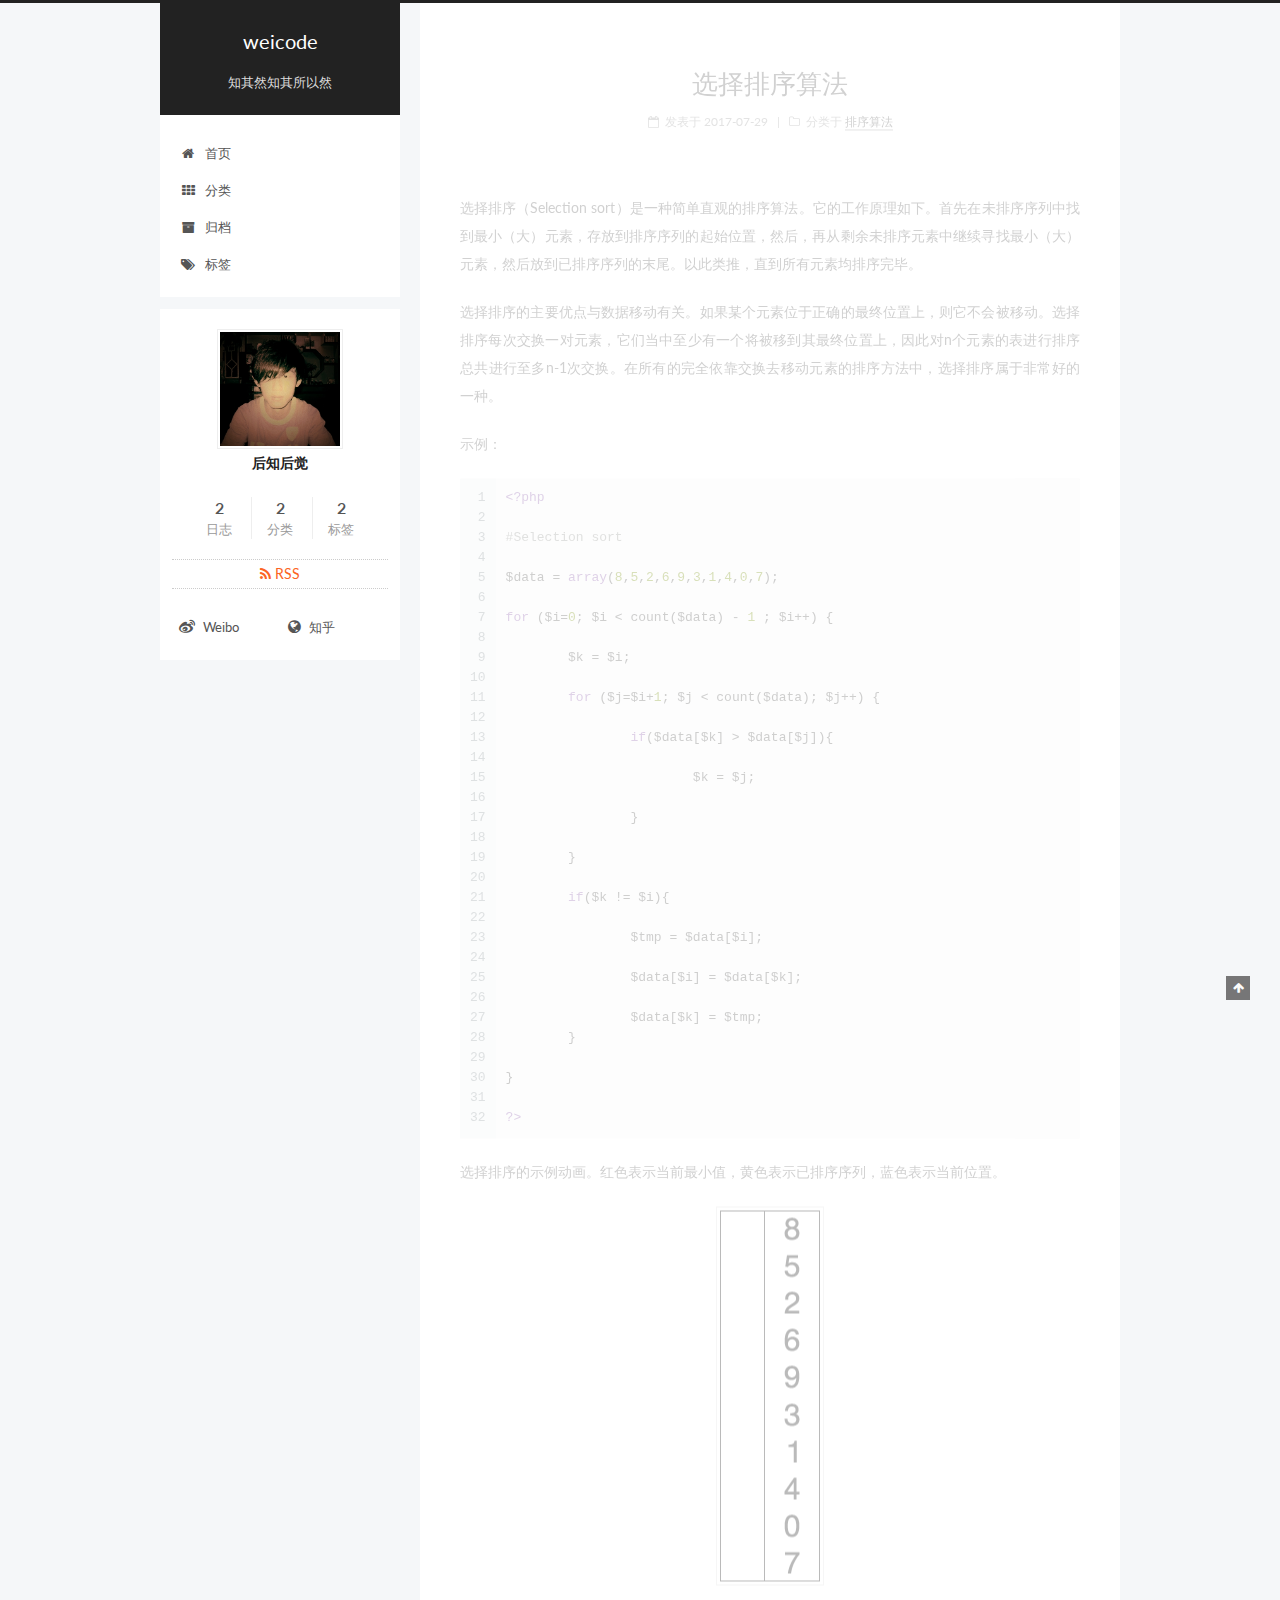
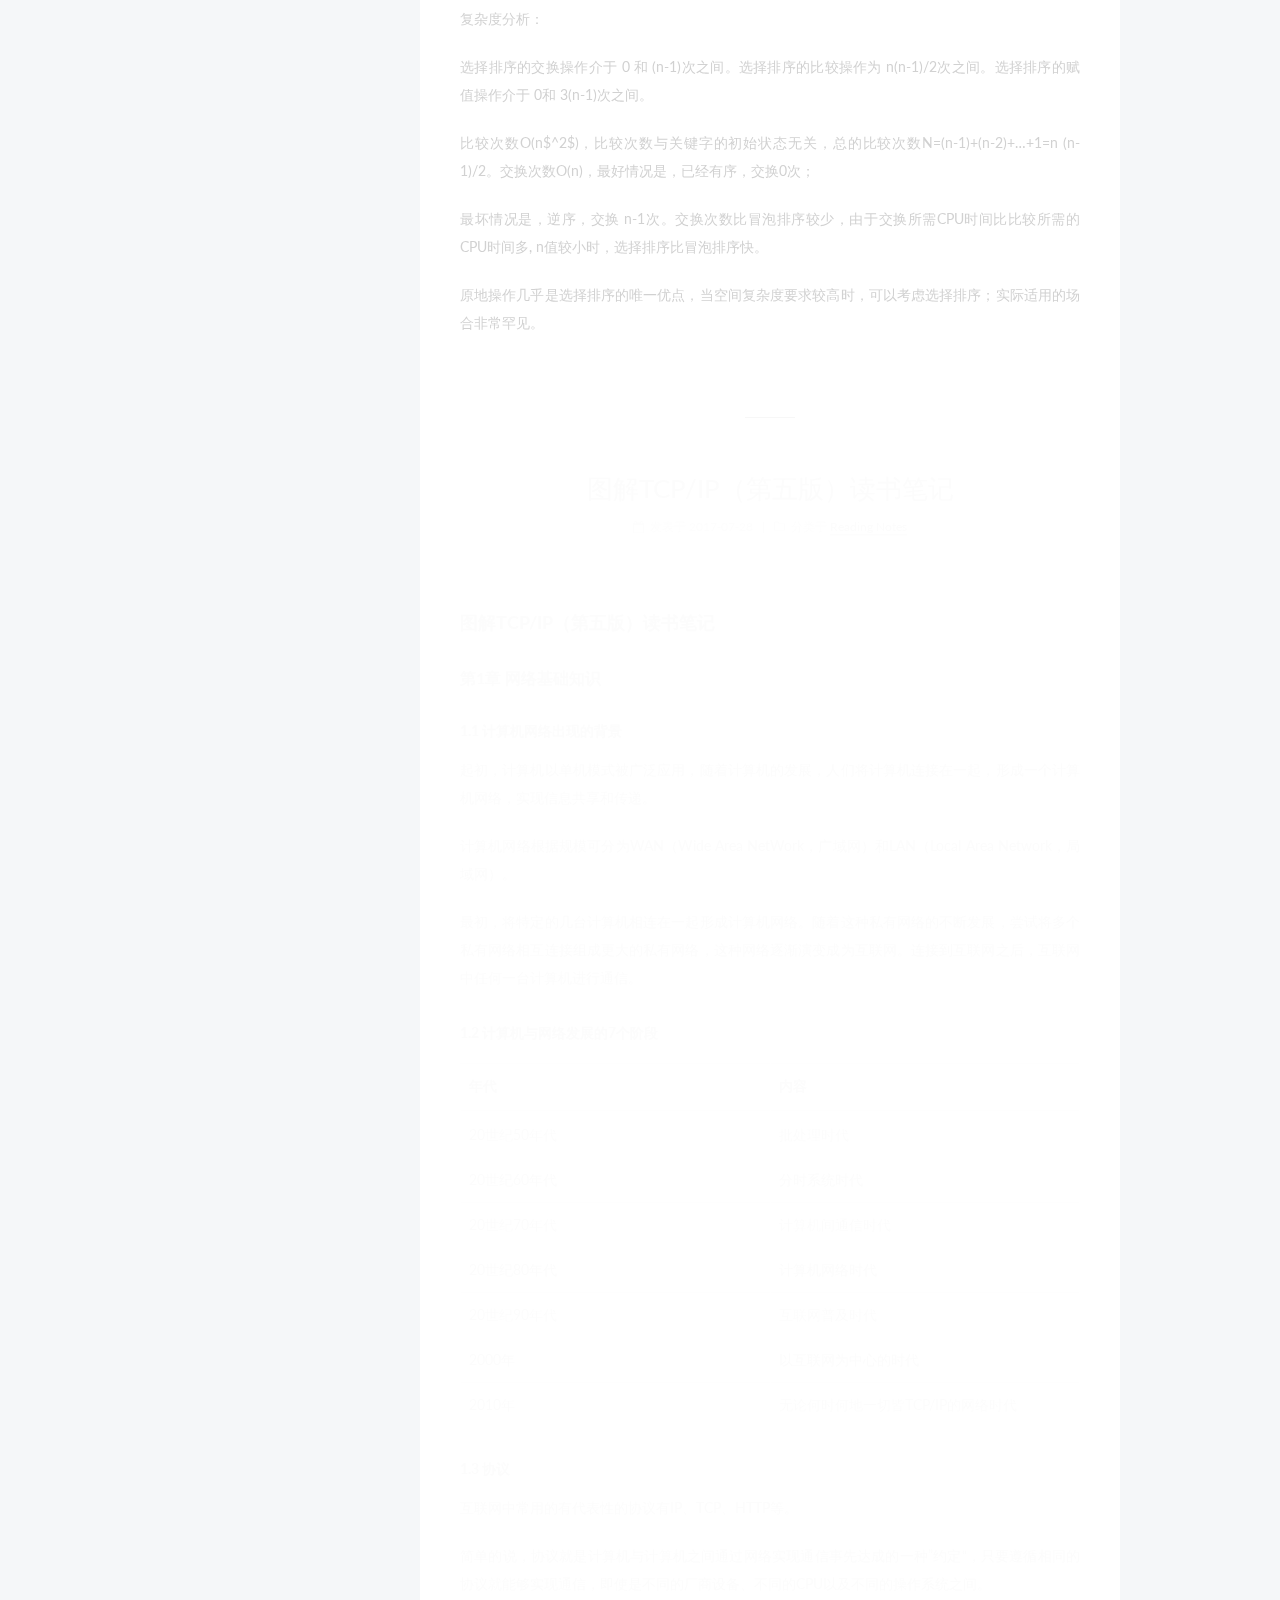
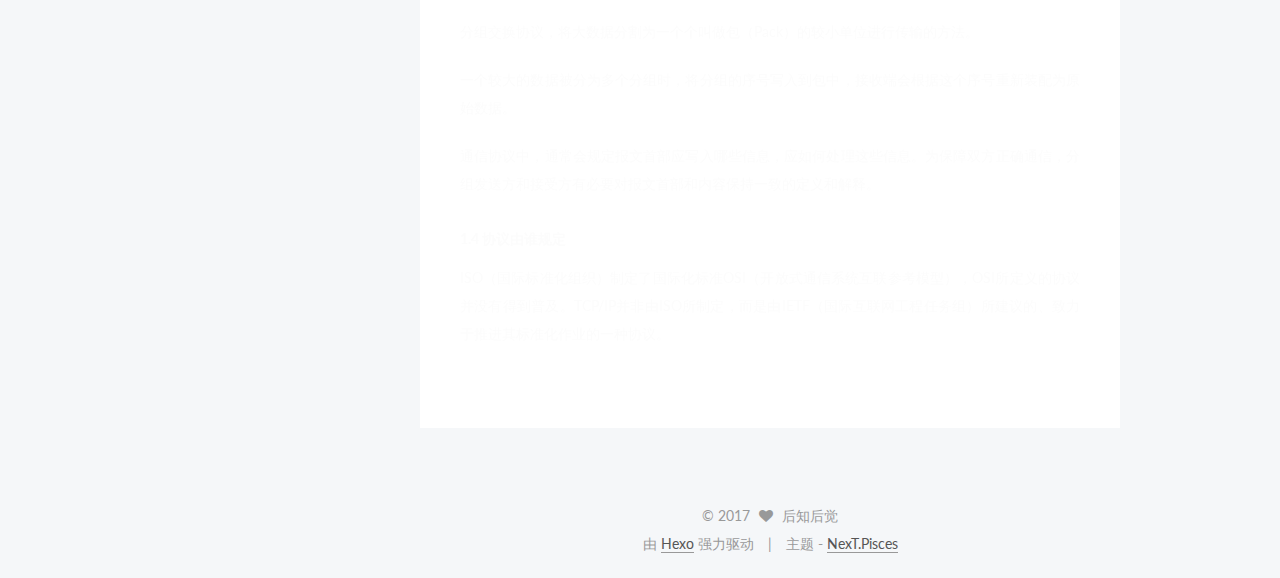
==== index.html @ 966abe59 "Site updated: 2017-07-29 21:41:24" ====
<!DOCTYPE html>



  


<html class="theme-next pisces use-motion" lang="zh-Hans">
<head>
  <meta charset="UTF-8"/>
<meta http-equiv="X-UA-Compatible" content="IE=edge" />
<meta name="viewport" content="width=device-width, initial-scale=1, maximum-scale=1"/>









<meta http-equiv="Cache-Control" content="no-transform" />
<meta http-equiv="Cache-Control" content="no-siteapp" />















  
  
  <link href="/lib/fancybox/source/jquery.fancybox.css?v=2.1.5" rel="stylesheet" type="text/css" />




  
  
  
  

  
    
    
  

  

  

  

  

  
    
    
    <link href="//fonts.googleapis.com/css?family=Lato:300,300italic,400,400italic,700,700italic&subset=latin,latin-ext" rel="stylesheet" type="text/css">
  






<link href="/lib/font-awesome/css/font-awesome.min.css?v=4.6.2" rel="stylesheet" type="text/css" />

<link href="/css/main.css?v=5.1.1" rel="stylesheet" type="text/css" />


  <meta name="keywords" content="Hexo, NexT" />





  <link rel="alternate" href="/atom.xml" title="weicode" type="application/atom+xml" />




  <link rel="shortcut icon" type="image/x-icon" href="/favicon.ico?v=5.1.1" />






<meta property="og:type" content="website">
<meta property="og:title" content="weicode">
<meta property="og:url" content="http://weicode.com/index.html">
<meta property="og:site_name" content="weicode">
<meta property="og:locale" content="zh-Hans">
<meta name="twitter:card" content="summary">
<meta name="twitter:title" content="weicode">



<script type="text/javascript" id="hexo.configurations">
  var NexT = window.NexT || {};
  var CONFIG = {
    root: '/',
    scheme: 'Pisces',
    sidebar: {"position":"left","display":"always","offset":12,"offset_float":0,"b2t":false,"scrollpercent":false,"onmobile":false},
    fancybox: true,
    motion: true,
    duoshuo: {
      userId: '0',
      author: '博主'
    },
    algolia: {
      applicationID: '',
      apiKey: '',
      indexName: '',
      hits: {"per_page":10},
      labels: {"input_placeholder":"Search for Posts","hits_empty":"We didn't find any results for the search: ${query}","hits_stats":"${hits} results found in ${time} ms"}
    }
  };
</script>



  <link rel="canonical" href="http://weicode.com/"/>





  <title>weicode</title>
  





  <script type="text/javascript">
    var _hmt = _hmt || [];
    (function() {
      var hm = document.createElement("script");
      hm.src = "https://hm.baidu.com/hm.js?0610746f5033d7155990325af06614ae";
      var s = document.getElementsByTagName("script")[0];
      s.parentNode.insertBefore(hm, s);
    })();
  </script>










</head>

<body itemscope itemtype="http://schema.org/WebPage" lang="zh-Hans">

  
  
    
  

  <div class="container sidebar-position-left 
   page-home 
 ">
    <div class="headband"></div>

    <header id="header" class="header" itemscope itemtype="http://schema.org/WPHeader">
      <div class="header-inner"><div class="site-brand-wrapper">
  <div class="site-meta ">
    

    <div class="custom-logo-site-title">
      <a href="/"  class="brand" rel="start">
        <span class="logo-line-before"><i></i></span>
        <span class="site-title">weicode</span>
        <span class="logo-line-after"><i></i></span>
      </a>
    </div>
      
        <p class="site-subtitle">知其然知其所以然</p>
      
  </div>

  <div class="site-nav-toggle">
    <button>
      <span class="btn-bar"></span>
      <span class="btn-bar"></span>
      <span class="btn-bar"></span>
    </button>
  </div>
</div>

<nav class="site-nav">
  

  
    <ul id="menu" class="menu">
      
        
        <li class="menu-item menu-item-home">
          <a href="/" rel="section">
            
              <i class="menu-item-icon fa fa-fw fa-home"></i> <br />
            
            首页
          </a>
        </li>
      
        
        <li class="menu-item menu-item-categories">
          <a href="/categories/" rel="section">
            
              <i class="menu-item-icon fa fa-fw fa-th"></i> <br />
            
            分类
          </a>
        </li>
      
        
        <li class="menu-item menu-item-archives">
          <a href="/archives/" rel="section">
            
              <i class="menu-item-icon fa fa-fw fa-archive"></i> <br />
            
            归档
          </a>
        </li>
      
        
        <li class="menu-item menu-item-tags">
          <a href="/tags/" rel="section">
            
              <i class="menu-item-icon fa fa-fw fa-tags"></i> <br />
            
            标签
          </a>
        </li>
      

      
    </ul>
  

  
</nav>



 </div>
    </header>

    <main id="main" class="main">
      <div class="main-inner">
        <div class="content-wrap">
          <div id="content" class="content">
            
  <section id="posts" class="posts-expand">
    
      

  

  
  
  

  <article class="post post-type-normal " itemscope itemtype="http://schema.org/Article">
    <link itemprop="mainEntityOfPage" href="http://weicode.com/2017/07/29/selection-sort/">

    <span hidden itemprop="author" itemscope itemtype="http://schema.org/Person">
      <meta itemprop="name" content="后知后觉">
      <meta itemprop="description" content="">
      <meta itemprop="image" content="/uploads/avatar.jpg">
    </span>

    <span hidden itemprop="publisher" itemscope itemtype="http://schema.org/Organization">
      <meta itemprop="name" content="weicode">
    </span>

    
      <header class="post-header">

        
        
          <h1 class="post-title" itemprop="name headline">
                
                <a class="post-title-link" href="/2017/07/29/selection-sort/" itemprop="url">选择排序算法</a></h1>
        

        <div class="post-meta">
          <span class="post-time">
            
              <span class="post-meta-item-icon">
                <i class="fa fa-calendar-o"></i>
              </span>
              
                <span class="post-meta-item-text">发表于</span>
              
              <time title="创建于" itemprop="dateCreated datePublished" datetime="2017-07-29T21:31:40+08:00">
                2017-07-29
              </time>
            

            

            
          </span>

          
            <span class="post-category" >
            
              <span class="post-meta-divider">|</span>
            
              <span class="post-meta-item-icon">
                <i class="fa fa-folder-o"></i>
              </span>
              
                <span class="post-meta-item-text">分类于</span>
              
              
                <span itemprop="about" itemscope itemtype="http://schema.org/Thing">
                  <a href="/categories/排序算法/" itemprop="url" rel="index">
                    <span itemprop="name">排序算法</span>
                  </a>
                </span>

                
                
              
            </span>
          

          
            
          

          
          

          

          

          

        </div>
      </header>
    

    <div class="post-body" itemprop="articleBody">

      
      

      
        
          
            <p>选择排序（Selection sort）是一种简单直观的排序算法。它的工作原理如下。首先在未排序序列中找到最小（大）元素，存放到排序序列的起始位置，然后，再从剩余未排序元素中继续寻找最小（大）元素，然后放到已排序序列的末尾。以此类推，直到所有元素均排序完毕。</p>
<p>选择排序的主要优点与数据移动有关。如果某个元素位于正确的最终位置上，则它不会被移动。选择排序每次交换一对元素，它们当中至少有一个将被移到其最终位置上，因此对n个元素的表进行排序总共进行至多n-1次交换。在所有的完全依靠交换去移动元素的排序方法中，选择排序属于非常好的一种。</p>
<p>示例：</p>
<figure class="highlight php"><table><tr><td class="gutter"><pre><div class="line">1</div><div class="line">2</div><div class="line">3</div><div class="line">4</div><div class="line">5</div><div class="line">6</div><div class="line">7</div><div class="line">8</div><div class="line">9</div><div class="line">10</div><div class="line">11</div><div class="line">12</div><div class="line">13</div><div class="line">14</div><div class="line">15</div><div class="line">16</div><div class="line">17</div><div class="line">18</div><div class="line">19</div><div class="line">20</div><div class="line">21</div><div class="line">22</div><div class="line">23</div><div class="line">24</div><div class="line">25</div><div class="line">26</div><div class="line">27</div><div class="line">28</div><div class="line">29</div><div class="line">30</div><div class="line">31</div><div class="line">32</div></pre></td><td class="code"><pre><div class="line"><span class="meta">&lt;?php</span></div><div class="line"></div><div class="line"><span class="comment">#Selection sort</span></div><div class="line"></div><div class="line">$data = <span class="keyword">array</span>(<span class="number">8</span>,<span class="number">5</span>,<span class="number">2</span>,<span class="number">6</span>,<span class="number">9</span>,<span class="number">3</span>,<span class="number">1</span>,<span class="number">4</span>,<span class="number">0</span>,<span class="number">7</span>);</div><div class="line"></div><div class="line"><span class="keyword">for</span> ($i=<span class="number">0</span>; $i &lt; count($data) - <span class="number">1</span> ; $i++) &#123;</div><div class="line"></div><div class="line">	$k = $i;</div><div class="line"></div><div class="line">	<span class="keyword">for</span> ($j=$i+<span class="number">1</span>; $j &lt; count($data); $j++) &#123; 		</div><div class="line"></div><div class="line">		<span class="keyword">if</span>($data[$k] &gt; $data[$j])&#123;</div><div class="line"></div><div class="line">			$k = $j;</div><div class="line">			</div><div class="line">		&#125;</div><div class="line"></div><div class="line">	&#125;</div><div class="line"></div><div class="line">	<span class="keyword">if</span>($k != $i)&#123;</div><div class="line"></div><div class="line">		$tmp = $data[$i];</div><div class="line"></div><div class="line">		$data[$i] = $data[$k];</div><div class="line"></div><div class="line">		$data[$k] = $tmp;</div><div class="line">	&#125;</div><div class="line">	</div><div class="line">&#125;</div><div class="line"></div><div class="line"><span class="meta">?&gt;</span></div></pre></td></tr></table></figure>
<p>选择排序的示例动画。红色表示当前最小值，黄色表示已排序序列，蓝色表示当前位置。</p>
<p><img src="/uploads/Selection-Sort-Animation.gif" alt="Selection-Sort-Animation"></p>
<p>复杂度分析：</p>
<p>选择排序的交换操作介于 0 和 (n-1)次之间。选择排序的比较操作为 n(n-1)/2次之间。选择排序的赋值操作介于 0和 3(n-1)次之间。</p>
<p>比较次数O(n$^2$)，比较次数与关键字的初始状态无关，总的比较次数N=(n-1)+(n-2)+…+1=n (n-1)/2。交换次数O(n)，最好情况是，已经有序，交换0次；</p>
<p>最坏情况是，逆序，交换 n-1次。交换次数比冒泡排序较少，由于交换所需CPU时间比比较所需的CPU时间多, n值较小时，选择排序比冒泡排序快。</p>
<p>原地操作几乎是选择排序的唯一优点，当空间复杂度要求较高时，可以考虑选择排序；实际适用的场合非常罕见。</p>

          
        
      
    </div>

    <div>
      
    </div>

    <div>
      
    </div>

    <div>
      
    </div>

    <footer class="post-footer">
      

      

      

      
      
        <div class="post-eof"></div>
      
    </footer>
  </article>


    
      

  

  
  
  

  <article class="post post-type-normal " itemscope itemtype="http://schema.org/Article">
    <link itemprop="mainEntityOfPage" href="http://weicode.com/2017/07/28/Diagram-TC-IP/">

    <span hidden itemprop="author" itemscope itemtype="http://schema.org/Person">
      <meta itemprop="name" content="后知后觉">
      <meta itemprop="description" content="">
      <meta itemprop="image" content="/uploads/avatar.jpg">
    </span>

    <span hidden itemprop="publisher" itemscope itemtype="http://schema.org/Organization">
      <meta itemprop="name" content="weicode">
    </span>

    
      <header class="post-header">

        
        
          <h1 class="post-title" itemprop="name headline">
                
                <a class="post-title-link" href="/2017/07/28/Diagram-TC-IP/" itemprop="url">图解TCP/IP（第五版）读书笔记</a></h1>
        

        <div class="post-meta">
          <span class="post-time">
            
              <span class="post-meta-item-icon">
                <i class="fa fa-calendar-o"></i>
              </span>
              
                <span class="post-meta-item-text">发表于</span>
              
              <time title="创建于" itemprop="dateCreated datePublished" datetime="2017-07-28T22:17:44+08:00">
                2017-07-28
              </time>
            

            

            
          </span>

          
            <span class="post-category" >
            
              <span class="post-meta-divider">|</span>
            
              <span class="post-meta-item-icon">
                <i class="fa fa-folder-o"></i>
              </span>
              
                <span class="post-meta-item-text">分类于</span>
              
              
                <span itemprop="about" itemscope itemtype="http://schema.org/Thing">
                  <a href="/categories/Reading-Notes/" itemprop="url" rel="index">
                    <span itemprop="name">Reading Notes</span>
                  </a>
                </span>

                
                
              
            </span>
          

          
            
          

          
          

          

          

          

        </div>
      </header>
    

    <div class="post-body" itemprop="articleBody">

      
      

      
        
          
            <h3 id="图解TCP-IP（第五版）读书笔记"><a href="#图解TCP-IP（第五版）读书笔记" class="headerlink" title="图解TCP/IP（第五版）读书笔记"></a>图解TCP/IP（第五版）读书笔记</h3><h4 id="第1章-网络基础知识"><a href="#第1章-网络基础知识" class="headerlink" title="第1章 网络基础知识"></a>第1章 网络基础知识</h4><h5 id="1-1-计算机网络出现的背景"><a href="#1-1-计算机网络出现的背景" class="headerlink" title="1.1 计算机网络出现的背景"></a>1.1 计算机网络出现的背景</h5><p>起初，计算机以单机模式被广泛应用，随着计算机的发展，人们将计算机连接在一起，形成一个计算机网络，实现信息共享和传递。</p>
<p>计算机网络根据规模可分为WAN（Wide Area NetWork，广域网）和LAN（Local Area Network，局域网）。</p>
<p>最初，将特定的几台计算机相连在一起形成计算机网络。随着这种私有网络的不断发展，尝试将多个私有网络相互连接组成更大的私有网络，这种网络逐渐演变成为互联网。连接到互联网之后，互联网中任何一台计算机进行通信。</p>
<h5 id="1-2-计算机与网络发展的7个阶段"><a href="#1-2-计算机与网络发展的7个阶段" class="headerlink" title="1.2 计算机与网络发展的7个阶段"></a>1.2 计算机与网络发展的7个阶段</h5><table>
<thead>
<tr>
<th>年代</th>
<th>内容</th>
</tr>
</thead>
<tbody>
<tr>
<td>20世纪50年代</td>
<td>批处理时代</td>
</tr>
<tr>
<td>20世纪60年代</td>
<td>分时系统时代</td>
</tr>
<tr>
<td>20世纪70年代</td>
<td>计算机间通信时代</td>
</tr>
<tr>
<td>20世纪80年代</td>
<td>计算机网络时代</td>
</tr>
<tr>
<td>20世纪90年代</td>
<td>互联网普及时代</td>
</tr>
<tr>
<td>2000年</td>
<td>以互联网为中心的时代</td>
</tr>
<tr>
<td>2010年</td>
<td>无论何时何地一切皆TCP/IP的网络时代</td>
</tr>
</tbody>
</table>
<h5 id="1-3-协议"><a href="#1-3-协议" class="headerlink" title="1.3 协议"></a>1.3 协议</h5><p>互联网中常用的有代表性的协议有IP、TCP、HTTP等。</p>
<p>简单的说，协议就是计算机与计算机之间通过网络实现通信事先达成的一种”约定“，只要遵循相同的协议就能够实现通信，即使是不同的厂商设备、不同的CPU以及不同的操作系统之间。</p>
<p>分组交换协议，将大数据分割为一个个叫做包（Pack）的较小单位进行传输的方法。</p>
<p>一个较大的数据被分为多个分组时，将分组的序号写入到包中，接收端会根据这个序号重新装配为原始数据。</p>
<p>通信协议中，通常会规定报文首部应写入哪些信息，应如何处理这些信息。为保障双方正确通信，分组发送方和接受方有必要对报文首部和内容保持一致的定义和解释。</p>
<h5 id="1-4-协议由谁规定"><a href="#1-4-协议由谁规定" class="headerlink" title="1.4 协议由谁规定"></a>1.4 协议由谁规定</h5><p>ISO（国际标准化组织）制定了国际化标准OSI（开放式通信系统互联参考模型），OSI所定义的协议并没有得到普及。TCP/IP并非由ISO所制定，而是由IETF（国际互联网工程任务组）所建议的、致力于推进其标准化作业的一种协议。</p>

          
        
      
    </div>

    <div>
      
    </div>

    <div>
      
    </div>

    <div>
      
    </div>

    <footer class="post-footer">
      

      

      

      
      
        <div class="post-eof"></div>
      
    </footer>
  </article>


    
  </section>

  


          </div>
          


          

        </div>
        
          
  
  <div class="sidebar-toggle">
    <div class="sidebar-toggle-line-wrap">
      <span class="sidebar-toggle-line sidebar-toggle-line-first"></span>
      <span class="sidebar-toggle-line sidebar-toggle-line-middle"></span>
      <span class="sidebar-toggle-line sidebar-toggle-line-last"></span>
    </div>
  </div>

  <aside id="sidebar" class="sidebar">
    
    <div class="sidebar-inner">

      

      

      <section class="site-overview sidebar-panel sidebar-panel-active">
        <div class="site-author motion-element" itemprop="author" itemscope itemtype="http://schema.org/Person">
          <img class="site-author-image" itemprop="image"
               src="/uploads/avatar.jpg"
               alt="后知后觉" />
          <p class="site-author-name" itemprop="name">后知后觉</p>
           
              <p class="site-description motion-element" itemprop="description"></p>
          
        </div>
        <nav class="site-state motion-element">

          
            <div class="site-state-item site-state-posts">
              <a href="/archives/">
                <span class="site-state-item-count">2</span>
                <span class="site-state-item-name">日志</span>
              </a>
            </div>
          

          
            
            
            <div class="site-state-item site-state-categories">
              <a href="/categories/index.html">
                <span class="site-state-item-count">2</span>
                <span class="site-state-item-name">分类</span>
              </a>
            </div>
          

          
            
            
            <div class="site-state-item site-state-tags">
              <a href="/tags/index.html">
                <span class="site-state-item-count">2</span>
                <span class="site-state-item-name">标签</span>
              </a>
            </div>
          

        </nav>

        
          <div class="feed-link motion-element">
            <a href="/atom.xml" rel="alternate">
              <i class="fa fa-rss"></i>
              RSS
            </a>
          </div>
        

        <div class="links-of-author motion-element">
          
            
              <span class="links-of-author-item">
                <a href="http://weibo.com/zhaodawei" target="_blank" title="Weibo">
                  
                    <i class="fa fa-fw fa-weibo"></i>
                  
                  Weibo
                </a>
              </span>
            
              <span class="links-of-author-item">
                <a href="https://www.zhihu.com/people/zhaodawei" target="_blank" title="知乎">
                  
                    <i class="fa fa-fw fa-globe"></i>
                  
                  知乎
                </a>
              </span>
            
          
        </div>

        
        

        
        

        


      </section>

      

      

    </div>
  </aside>


        
      </div>
    </main>

    <footer id="footer" class="footer">
      <div class="footer-inner">
        <div class="copyright" >
  
  &copy; 
  <span itemprop="copyrightYear">2017</span>
  <span class="with-love">
    <i class="fa fa-heart"></i>
  </span>
  <span class="author" itemprop="copyrightHolder">后知后觉</span>
</div>


<div class="powered-by">
  由 <a class="theme-link" href="https://hexo.io">Hexo</a> 强力驱动
</div>

<div class="theme-info">
  主题 -
  <a class="theme-link" href="https://github.com/iissnan/hexo-theme-next">
    NexT.Pisces
  </a>
</div>


        

        
      </div>
    </footer>

    
      <div class="back-to-top">
        <i class="fa fa-arrow-up"></i>
        
      </div>
    

  </div>

  

<script type="text/javascript">
  if (Object.prototype.toString.call(window.Promise) !== '[object Function]') {
    window.Promise = null;
  }
</script>









  












  
  <script type="text/javascript" src="/lib/jquery/index.js?v=2.1.3"></script>

  
  <script type="text/javascript" src="/lib/fastclick/lib/fastclick.min.js?v=1.0.6"></script>

  
  <script type="text/javascript" src="/lib/jquery_lazyload/jquery.lazyload.js?v=1.9.7"></script>

  
  <script type="text/javascript" src="/lib/velocity/velocity.min.js?v=1.2.1"></script>

  
  <script type="text/javascript" src="/lib/velocity/velocity.ui.min.js?v=1.2.1"></script>

  
  <script type="text/javascript" src="/lib/fancybox/source/jquery.fancybox.pack.js?v=2.1.5"></script>


  


  <script type="text/javascript" src="/js/src/utils.js?v=5.1.1"></script>

  <script type="text/javascript" src="/js/src/motion.js?v=5.1.1"></script>



  
  


  <script type="text/javascript" src="/js/src/affix.js?v=5.1.1"></script>

  <script type="text/javascript" src="/js/src/schemes/pisces.js?v=5.1.1"></script>



  
    <script type="text/javascript" src="/js/src/scrollspy.js?v=5.1.1"></script>
<script type="text/javascript" src="/js/src/post-details.js?v=5.1.1"></script>

  

  


  <script type="text/javascript" src="/js/src/bootstrap.js?v=5.1.1"></script>



  


  




	





  





  






  





  

  

  

  

  

  

</body>
</html>
---- css/main.css ----
/* normalize.css v3.0.2 | MIT License | git.io/normalize */
html {
  font-family: sans-serif; /* 1 */
  -ms-text-size-adjust: 100%; /* 2 */
  -webkit-text-size-adjust: 100%; /* 2 */
}
body {
  margin: 0;
}
article,
aside,
details,
figcaption,
figure,
footer,
header,
hgroup,
main,
menu,
nav,
section,
summary {
  display: block;
}
audio,
canvas,
progress,
video {
  display: inline-block; /* 1 */
  vertical-align: baseline; /* 2 */
}
audio:not([controls]) {
  display: none;
  height: 0;
}
[hidden],
template {
  display: none;
}
a {
  background-color: transparent;
}
a:active,
a:hover {
  outline: 0;
}
abbr[title] {
  border-bottom: 1px dotted;
}
b,
strong {
  font-weight: bold;
}
dfn {
  font-style: italic;
}
h1 {
  font-size: 2em;
  margin: 0.67em 0;
}
mark {
  background: #ff0;
  color: #000;
}
small {
  font-size: 80%;
}
sub,
sup {
  font-size: 75%;
  line-height: 0;
  position: relative;
  vertical-align: baseline;
}
sup {
  top: -0.5em;
}
sub {
  bottom: -0.25em;
}
img {
  border: 0;
}
svg:not(:root) {
  overflow: hidden;
}
figure {
  margin: 1em 40px;
}
hr {
  -moz-box-sizing: content-box;
  box-sizing: content-box;
  height: 0;
}
pre {
  overflow: auto;
}
code,
kbd,
pre,
samp {
  font-family: monospace, monospace;
  font-size: 1em;
}
button,
input,
optgroup,
select,
textarea {
  color: inherit; /* 1 */
  font: inherit; /* 2 */
  margin: 0; /* 3 */
}
button {
  overflow: visible;
}
button,
select {
  text-transform: none;
}
button,
html input[type="button"],
input[type="reset"],
input[type="submit"] {
  -webkit-appearance: button; /* 2 */
  cursor: pointer; /* 3 */
}
button[disabled],
html input[disabled] {
  cursor: default;
}
button::-moz-focus-inner,
input::-moz-focus-inner {
  border: 0;
  padding: 0;
}
input {
  line-height: normal;
}
input[type="checkbox"],
input[type="radio"] {
  box-sizing: border-box; /* 1 */
  padding: 0; /* 2 */
}
input[type="number"]::-webkit-inner-spin-button,
input[type="number"]::-webkit-outer-spin-button {
  height: auto;
}
input[type="search"] {
  -webkit-appearance: textfield; /* 1 */
  -moz-box-sizing: content-box;
  -webkit-box-sizing: content-box; /* 2 */
  box-sizing: content-box;
}
input[type="search"]::-webkit-search-cancel-button,
input[type="search"]::-webkit-search-decoration {
  -webkit-appearance: none;
}
fieldset {
  border: 1px solid #c0c0c0;
  margin: 0 2px;
  padding: 0.35em 0.625em 0.75em;
}
legend {
  border: 0; /* 1 */
  padding: 0; /* 2 */
}
textarea {
  overflow: auto;
}
optgroup {
  font-weight: bold;
}
table {
  border-collapse: collapse;
  border-spacing: 0;
}
td,
th {
  padding: 0;
}
::selection {
  background: #262a30;
  color: #fff;
}
body {
  position: relative;
  font-family: 'Lato', "PingFang SC", "Microsoft YaHei", sans-serif;
  font-size: 14px;
  line-height: 2;
  color: #555;
  background: #f5f7f9;
}
@media (max-width: 767px) {
  body {
    padding-right: 0 !important;
  }
}
@media (min-width: 768px) and (max-width: 991px) {
  body {
    padding-right: 0 !important;
  }
}
@media (min-width: 1600px) {
  body {
    font-size: 16px;
  }
}
h1,
h2,
h3,
h4,
h5,
h6 {
  margin: 0;
  padding: 0;
  font-weight: bold;
  line-height: 1.5;
  font-family: 'Lato', "PingFang SC", "Microsoft YaHei", sans-serif;
}
h2,
h3,
h4,
h5,
h6 {
  margin: 20px 0 15px;
}
h1 {
  font-size: 22px;
}
@media (max-width: 767px) {
  h1 {
    font-size: 18px;
  }
}
h2 {
  font-size: 20px;
}
@media (max-width: 767px) {
  h2 {
    font-size: 16px;
  }
}
h3 {
  font-size: 18px;
}
@media (max-width: 767px) {
  h3 {
    font-size: 14px;
  }
}
h4 {
  font-size: 16px;
}
@media (max-width: 767px) {
  h4 {
    font-size: 12px;
  }
}
h5 {
  font-size: 14px;
}
@media (max-width: 767px) {
  h5 {
    font-size: 10px;
  }
}
h6 {
  font-size: 12px;
}
@media (max-width: 767px) {
  h6 {
    font-size: 8px;
  }
}
p {
  margin: 0 0 20px 0;
}
a {
  color: #555;
  text-decoration: none;
  border-bottom: 1px solid #999;
  word-wrap: break-word;
}
a:hover {
  color: #222;
  border-bottom-color: #222;
}
blockquote {
  margin: 0;
  padding: 0;
}
img {
  display: block;
  margin: auto;
  max-width: 100%;
  height: auto;
}
hr {
  margin: 40px 0;
  height: 3px;
  border: none;
  background-color: #ddd;
  background-image: repeating-linear-gradient(-45deg, #fff, #fff 4px, transparent 4px, transparent 8px);
}
blockquote {
  padding: 0 15px;
  color: #666;
  border-left: 4px solid #ddd;
}
blockquote cite::before {
  content: "-";
  padding: 0 5px;
}
dt {
  font-weight: 700;
}
dd {
  margin: 0;
  padding: 0;
}
.text-left {
  text-align: left;
}
.text-center {
  text-align: center;
}
.text-right {
  text-align: right;
}
.text-justify {
  text-align: justify;
}
.text-nowrap {
  white-space: nowrap;
}
.text-lowercase {
  text-transform: lowercase;
}
.text-uppercase {
  text-transform: uppercase;
}
.text-capitalize {
  text-transform: capitalize;
}
.center-block {
  display: block;
  margin-left: auto;
  margin-right: auto;
}
.clearfix:before,
.clearfix:after {
  content: " ";
  display: table;
}
.clearfix:after {
  clear: both;
}
.pullquote {
  width: 45%;
}
.pullquote.left {
  float: left;
  margin-left: 5px;
  margin-right: 10px;
}
.pullquote.right {
  float: right;
  margin-left: 10px;
  margin-right: 5px;
}
.affix.affix.affix {
  position: fixed;
}
.translation {
  margin-top: -20px;
  font-size: 14px;
  color: #999;
}
.scrollbar-measure {
  width: 100px;
  height: 100px;
  overflow: scroll;
  position: absolute;
  top: -9999px;
}
.use-motion .motion-element {
  opacity: 0;
}
table {
  margin: 20px 0;
  width: 100%;
  border-collapse: collapse;
  border-spacing: 0;
  border: 1px solid #ddd;
  font-size: 14px;
  table-layout: fixed;
  word-wrap: break-all;
}
table>tbody>tr:nth-of-type(odd) {
  background-color: #f9f9f9;
}
table>tbody>tr:hover {
  background-color: #f5f5f5;
}
caption,
th,
td {
  padding: 8px;
  text-align: left;
  vertical-align: middle;
  font-weight: normal;
}
th,
td {
  border-bottom: 3px solid #ddd;
  border-right: 1px solid #eee;
}
th {
  padding-bottom: 10px;
  font-weight: 700;
}
td {
  border-bottom-width: 1px;
}
html,
body {
  height: 100%;
}
.container {
  position: relative;
  min-height: 100%;
}
.header-inner {
  margin: 0 auto;
  padding: 100px 0 70px;
  width: 700px;
}
@media (min-width: 1600px) {
  .container .header-inner {
    width: 900px;
  }
}
.main {
  padding-bottom: 150px;
}
.main-inner {
  margin: 0 auto;
  width: 700px;
}
@media (min-width: 1600px) {
  .container .main-inner {
    width: 900px;
  }
}
.footer {
  position: absolute;
  left: 0;
  bottom: 0;
  width: 100%;
  min-height: 50px;
}
.footer-inner {
  box-sizing: border-box;
  margin: 20px auto;
  width: 700px;
}
@media (min-width: 1600px) {
  .container .footer-inner {
    width: 900px;
  }
}
pre,
.highlight {
  overflow: auto;
  margin: 20px 0;
  padding: 0;
  font-size: 13px;
  color: #4d4d4c;
  background: #f7f7f7;
  line-height: 1.6;
}
pre,
code {
  font-family: consolas, Menlo, "PingFang SC", "Microsoft YaHei", monospace;
}
code {
  padding: 2px 4px;
  word-wrap: break-word;
  color: #555;
  background: #eee;
  border-radius: 3px;
  font-size: 13px;
}
pre code {
  padding: 0;
  color: #4d4d4c;
  background: none;
  text-shadow: none;
}
.highlight {
  border-radius: 1px;
}
.highlight pre {
  border: none;
  margin: 0;
  padding: 10px 0;
}
.highlight table {
  margin: 0;
  width: auto;
  border: none;
}
.highlight td {
  border: none;
  padding: 0;
}
.highlight figcaption {
  font-size: 1em;
  color: #4d4d4c;
  line-height: 1em;
  margin-bottom: 1em;
}
.highlight figcaption:before,
.highlight figcaption:after {
  content: " ";
  display: table;
}
.highlight figcaption:after {
  clear: both;
}
.highlight figcaption a {
  float: right;
  color: #4d4d4c;
}
.highlight figcaption a:hover {
  border-bottom-color: #4d4d4c;
}
.highlight .gutter pre {
  padding-left: 10px;
  padding-right: 10px;
  color: #869194;
  text-align: right;
  background-color: #eff2f3;
}
.highlight .code pre {
  width: 100%;
  padding-left: 10px;
  padding-right: 10px;
  background-color: #f7f7f7;
}
.highlight .line {
  height: 20px;
}
.gutter {
  -webkit-user-select: none;
  -moz-user-select: none;
  -ms-user-select: none;
  user-select: none;
}
.gist table {
  width: auto;
}
.gist table td {
  border: none;
}
pre .deletion {
  background: #fdd;
}
pre .addition {
  background: #dfd;
}
pre .meta {
  color: #8959a8;
}
pre .comment {
  color: #8e908c;
}
pre .variable,
pre .attribute,
pre .tag,
pre .regexp,
pre .ruby .constant,
pre .xml .tag .title,
pre .xml .pi,
pre .xml .doctype,
pre .html .doctype,
pre .css .id,
pre .css .class,
pre .css .pseudo {
  color: #c82829;
}
pre .number,
pre .preprocessor,
pre .built_in,
pre .literal,
pre .params,
pre .constant,
pre .command {
  color: #f5871f;
}
pre .ruby .class .title,
pre .css .rules .attribute,
pre .string,
pre .value,
pre .inheritance,
pre .header,
pre .ruby .symbol,
pre .xml .cdata,
pre .special,
pre .number,
pre .formula {
  color: #718c00;
}
pre .title,
pre .css .hexcolor {
  color: #3e999f;
}
pre .function,
pre .python .decorator,
pre .python .title,
pre .ruby .function .title,
pre .ruby .title .keyword,
pre .perl .sub,
pre .javascript .title,
pre .coffeescript .title {
  color: #4271ae;
}
pre .keyword,
pre .javascript .function {
  color: #8959a8;
}
.full-image.full-image.full-image {
  border: none;
  max-width: 100%;
  width: auto;
  margin: 20px auto;
}
@media (min-width: 992px) {
  .full-image.full-image.full-image {
    max-width: none;
    width: 118%;
    margin: 0 -9%;
  }
}
.blockquote-center,
.page-home .post-type-quote blockquote,
.page-post-detail .post-type-quote blockquote {
  position: relative;
  margin: 40px 0;
  padding: 0;
  border-left: none;
  text-align: center;
}
.blockquote-center::before,
.page-home .post-type-quote blockquote::before,
.page-post-detail .post-type-quote blockquote::before,
.blockquote-center::after,
.page-home .post-type-quote blockquote::after,
.page-post-detail .post-type-quote blockquote::after {
  position: absolute;
  content: ' ';
  display: block;
  width: 100%;
  height: 24px;
  opacity: 0.2;
  background-repeat: no-repeat;
  background-position: 0 -6px;
  background-size: 22px 22px;
}
.blockquote-center::before,
.page-home .post-type-quote blockquote::before,
.page-post-detail .post-type-quote blockquote::before {
  top: -20px;
  background-image: url("../images/quote-l.svg");
  border-top: 1px solid #ccc;
}
.blockquote-center::after,
.page-home .post-type-quote blockquote::after,
.page-post-detail .post-type-quote blockquote::after {
  bottom: -20px;
  background-image: url("../images/quote-r.svg");
  border-bottom: 1px solid #ccc;
  background-position: 100% 8px;
}
.blockquote-center p,
.page-home .post-type-quote blockquote p,
.page-post-detail .post-type-quote blockquote p,
.blockquote-center div,
.page-home .post-type-quote blockquote div,
.page-post-detail .post-type-quote blockquote div {
  text-align: center;
}
.post .post-body .group-picture img {
  box-sizing: border-box;
  padding: 0 3px;
  border: none;
}
.post .group-picture-row {
  overflow: hidden;
  margin-top: 6px;
}
.post .group-picture-row:first-child {
  margin-top: 0;
}
.post .group-picture-column {
  float: left;
}
.page-post-detail .post-body .group-picture-column {
  float: none;
  margin-top: 10px;
  width: auto !important;
}
.page-post-detail .post-body .group-picture-column img {
  margin: 0 auto;
}
.page-archive .group-picture-container {
  overflow: hidden;
}
.page-archive .group-picture-row {
  float: left;
}
.page-archive .group-picture-row:first-child {
  margin-top: 6px;
}
.page-archive .group-picture-column {
  max-width: 150px;
  max-height: 150px;
}
.note {
  padding: 20px;
  margin: 20px 0;
  border: 1px solid #eee;
  border-left-width: 5px;
  border-radius: 3px;
}
.note h2,
.note h3,
.note h4,
.note h5,
.note h6 {
  margin-top: 0;
  margin-bottom: 5px;
  padding-top: 0 !important;
}
.note p:last-child {
  margin-bottom: 0;
}
.note code {
  border-radius: 3px;
}
.note+.note {
  margin-top: -5px;
}
.default {
  border-left-color: #777;
}
.default h2,
.default h3,
.default h4,
.default h5,
.default h6 {
  color: #777;
}
.primary {
  border-left-color: #428bca;
}
.primary h2,
.primary h3,
.primary h4,
.primary h5,
.primary h6 {
  color: #428bca;
}
.success {
  border-left-color: #5cb85c;
}
.success h2,
.success h3,
.success h4,
.success h5,
.success h6 {
  color: #5cb85c;
}
.danger {
  border-left-color: #d9534f;
}
.danger h2,
.danger h3,
.danger h4,
.danger h5,
.danger h6 {
  color: #d9534f;
}
.warning {
  border-left-color: #f0ad4e;
}
.warning h2,
.warning h3,
.warning h4,
.warning h5,
.warning h6 {
  color: #f0ad4e;
}
.info {
  border-left-color: #5bc0de;
}
.info h2,
.info h3,
.info h4,
.info h5,
.info h6 {
  color: #5bc0de;
}
.btn {
  display: inline-block;
  padding: 0 20px;
  font-size: 14px;
  color: #fff;
  background: #222;
  border: 2px solid #555;
  text-decoration: none;
  border-radius: 0;
  transition-property: background-color;
  transition-duration: 0.2s;
  transition-timing-function: ease-in-out;
  transition-delay: 0s;
}
.btn:hover,
.post-button .btn:hover {
  border-color: #222;
  color: #fff;
  background: #222;
}
.btn-bar {
  display: block;
  width: 22px;
  height: 2px;
  background: #555;
  border-radius: 1px;
}
.btn-bar+.btn-bar {
  margin-top: 4px;
}
.pagination {
  margin: 120px 0 40px;
  text-align: center;
  border-top: 1px solid #eee;
}
.page-number-basic,
.pagination .prev,
.pagination .next,
.pagination .page-number,
.pagination .space {
  display: inline-block;
  position: relative;
  top: -1px;
  margin: 0 10px;
  padding: 0 10px;
  line-height: 30px;
}
@media (max-width: 767px) {
  .page-number-basic,
  .pagination .prev,
  .pagination .next,
  .pagination .page-number,
  .pagination .space {
    margin: 0 5px;
  }
}
.pagination .prev,
.pagination .next,
.pagination .page-number {
  border-bottom: 0;
  border-top: 1px solid #eee;
  transition-property: border-color;
  transition-duration: 0.2s;
  transition-timing-function: ease-in-out;
  transition-delay: 0s;
}
.pagination .prev:hover,
.pagination .next:hover,
.pagination .page-number:hover {
  border-top-color: #222;
}
.pagination .space {
  padding: 0;
  margin: 0;
}
.pagination .prev {
  margin-left: 0;
}
.pagination .next {
  margin-right: 0;
}
.pagination .page-number.current {
  color: #fff;
  background: #ccc;
  border-top-color: #ccc;
}
@media (max-width: 767px) {
  .pagination {
    border-top: none;
  }
  .pagination .prev,
  .pagination .next,
  .pagination .page-number {
    margin-bottom: 10px;
    border-top: 0;
    border-bottom: 1px solid #eee;
  }
  .pagination .prev:hover,
  .pagination .next:hover,
  .pagination .page-number:hover {
    border-bottom-color: #222;
  }
}
.comments {
  margin: 60px 20px 0;
}
.tag-cloud {
  text-align: center;
}
.tag-cloud a {
  display: inline-block;
  margin: 10px;
}
.back-to-top {
  box-sizing: border-box;
  position: fixed;
  bottom: -100px;
  right: 30px;
  z-index: 1050;
  padding: 0 6px;
  width: 24px;
  background: #222;
  font-size: 12px;
  opacity: 0.6;
  color: #fff;
  cursor: pointer;
  text-align: center;
  -webkit-transform: translateZ(0);
  transition-property: bottom;
  transition-duration: 0.2s;
  transition-timing-function: ease-in-out;
  transition-delay: 0s;
}
@media (min-width: 768px) and (max-width: 991px) {
  .back-to-top {
    display: none !important;
  }
}
@media (max-width: 767px) {
  .back-to-top {
    display: none !important;
  }
}
.back-to-top.back-to-top-on {
  bottom: 30px;
}
.header {
  background: transparent;
}
.header-inner {
  position: relative;
}
.headband {
  height: 3px;
  background: #222;
}
.site-meta {
  margin: 0;
  text-align: center;
}
@media (max-width: 767px) {
  .site-meta {
    text-align: center;
  }
}
.brand {
  position: relative;
  display: inline-block;
  padding: 0 40px;
  color: #fff;
  background: #222;
  border-bottom: none;
}
.brand:hover {
  color: #fff;
}
.logo {
  display: inline-block;
  margin-right: 5px;
  line-height: 36px;
  vertical-align: top;
}
.site-title {
  display: inline-block;
  vertical-align: top;
  line-height: 36px;
  font-size: 20px;
  font-weight: normal;
  font-family: 'Lato', "PingFang SC", "Microsoft YaHei", sans-serif;
}
.site-subtitle {
  margin-top: 10px;
  font-size: 13px;
  color: #ddd;
}
.use-motion .brand {
  opacity: 0;
}
.use-motion .logo,
.use-motion .site-title,
.use-motion .site-subtitle {
  opacity: 0;
  position: relative;
  top: -10px;
}
.site-nav-toggle {
  display: none;
  position: absolute;
  top: 10px;
  left: 10px;
}
@media (max-width: 767px) {
  .site-nav-toggle {
    display: block;
  }
}
.site-nav-toggle button {
  margin-top: 2px;
  padding: 9px 10px;
  background: transparent;
  border: none;
}
@media (max-width: 767px) {
  .site-nav {
    display: none;
    margin: 0 -10px;
    padding: 0 10px;
    clear: both;
    border-top: 1px solid #ddd;
  }
}
@media (min-width: 768px) and (max-width: 991px) {
  .site-nav {
    display: block !important;
  }
}
@media (min-width: 992px) {
  .site-nav {
    display: block !important;
  }
}
.menu {
  margin-top: 20px;
  padding-left: 0;
  text-align: center;
}
.menu .menu-item {
  display: inline-block;
  margin: 0 10px;
  list-style: none;
}
@media screen and (max-width: 767px) {
  .menu .menu-item {
    margin-top: 10px;
  }
}
.menu .menu-item a {
  display: block;
  font-size: 13px;
  line-height: inherit;
  border-bottom: 1px solid transparent;
  transition-property: border-color;
  transition-duration: 0.2s;
  transition-timing-function: ease-in-out;
  transition-delay: 0s;
}
.menu .menu-item a:hover,
.menu-item-active a {
  border-bottom-color: #222;
}
.menu .menu-item .fa {
  margin-right: 5px;
}
.use-motion .menu-item {
  opacity: 0;
}
.post-body {
  font-family: 'Lato', "PingFang SC", "Microsoft YaHei", sans-serif;
}
@media (max-width: 767px) {
  .post-body {
    word-break: break-word;
  }
}
.post-body .fancybox img {
  display: block !important;
  margin: 0 auto;
  cursor: pointer;
  cursor: zoom-in;
  cursor: -webkit-zoom-in;
}
.post-body .image-caption,
.post-body .figure .caption {
  margin: 10px auto 15px;
  text-align: center;
  font-size: 14px;
  color: #999;
  font-weight: bold;
  line-height: 1;
}
.post-sticky-flag {
  display: inline-block;
  font-size: 16px;
  -ms-transform: rotate(30deg);
  -webkit-transform: rotate(30deg);
  -moz-transform: rotate(30deg);
  -ms-transform: rotate(30deg);
  -o-transform: rotate(30deg);
  transform: rotate(30deg);
}
.posts-expand {
  padding-top: 40px;
}
@media (max-width: 767px) {
  .posts-expand {
    margin: 0 20px;
  }
  .post-body pre {
    padding: 10px;
  }
  .post-body pre .gutter pre {
    padding-right: 10px;
  }
  .post-body .highlight {
    margin-left: 0px;
    margin-right: 0px;
    padding: 0;
  }
  .post-body .highlight .gutter pre {
    padding-right: 10px;
  }
}
@media (min-width: 992px) {
  .posts-expand .post-body {
    text-align: justify;
  }
}
.posts-expand .post-body h2,
.posts-expand .post-body h3,
.posts-expand .post-body h4,
.posts-expand .post-body h5,
.posts-expand .post-body h6 {
  padding-top: 10px;
}
.posts-expand .post-body h2 .header-anchor,
.posts-expand .post-body h3 .header-anchor,
.posts-expand .post-body h4 .header-anchor,
.posts-expand .post-body h5 .header-anchor,
.posts-expand .post-body h6 .header-anchor {
  float: right;
  margin-left: 10px;
  color: #ccc;
  border-bottom-style: none;
  visibility: hidden;
}
.posts-expand .post-body h2 .header-anchor:hover,
.posts-expand .post-body h3 .header-anchor:hover,
.posts-expand .post-body h4 .header-anchor:hover,
.posts-expand .post-body h5 .header-anchor:hover,
.posts-expand .post-body h6 .header-anchor:hover {
  color: inherit;
}
.posts-expand .post-body h2:hover .header-anchor,
.posts-expand .post-body h3:hover .header-anchor,
.posts-expand .post-body h4:hover .header-anchor,
.posts-expand .post-body h5:hover .header-anchor,
.posts-expand .post-body h6:hover .header-anchor {
  visibility: visible;
}
.posts-expand .post-body ul li {
  list-style: circle;
}
.posts-expand .post-body img {
  box-sizing: border-box;
  margin: auto;
  padding: 3px;
  border: 1px solid #ddd;
}
.posts-expand .fancybox img {
  margin: 0 auto;
}
@media (max-width: 767px) {
  .posts-collapse {
    margin: 0 20px;
  }
  .posts-collapse .post-title,
  .posts-collapse .post-meta {
    display: block;
    width: auto;
    text-align: left;
  }
}
.posts-collapse {
  position: relative;
  z-index: 1010;
  margin-left: 55px;
}
.posts-collapse::after {
  content: " ";
  position: absolute;
  top: 20px;
  left: 0;
  margin-left: -2px;
  width: 4px;
  height: 100%;
  background: #f5f5f5;
  z-index: -1;
}
@media (max-width: 767px) {
  .posts-collapse {
    margin: 0 20px;
  }
}
.posts-collapse .collection-title {
  position: relative;
  margin: 60px 0;
}
.posts-collapse .collection-title h1,
.posts-collapse .collection-title h2 {
  margin-left: 20px;
}
.posts-collapse .collection-title small {
  color: #bbb;
  margin-left: 5px;
}
.posts-collapse .collection-title::before {
  content: " ";
  position: absolute;
  left: 0;
  top: 50%;
  margin-left: -4px;
  margin-top: -4px;
  width: 8px;
  height: 8px;
  background: #bbb;
  border-radius: 50%;
}
.posts-collapse .post {
  margin: 30px 0;
}
.posts-collapse .post-header {
  position: relative;
  transition-duration: 0.2s;
  transition-timing-function: ease-in-out;
  transition-delay: 0s;
  transition-property: border;
  border-bottom: 1px dashed #ccc;
}
.posts-collapse .post-header::before {
  content: " ";
  position: absolute;
  left: 0;
  top: 12px;
  width: 6px;
  height: 6px;
  margin-left: -4px;
  background: #bbb;
  border-radius: 50%;
  border: 1px solid #fff;
  transition-duration: 0.2s;
  transition-timing-function: ease-in-out;
  transition-delay: 0s;
  transition-property: background;
}
.posts-collapse .post-header:hover {
  border-bottom-color: #666;
}
.posts-collapse .post-header:hover::before {
  background: #222;
}
.posts-collapse .post-meta {
  position: absolute;
  font-size: 12px;
  left: 20px;
  top: 5px;
}
.posts-collapse .post-comments-count {
  display: none;
}
.posts-collapse .post-title {
  margin-left: 60px;
  font-size: 16px;
  font-weight: normal;
  line-height: inherit;
}
.posts-collapse .post-title::after {
  margin-left: 3px;
  opacity: 0.6;
}
.posts-collapse .post-title a {
  color: #666;
  border-bottom: none;
}
.page-home .post-type-quote .post-header,
.page-post-detail .post-type-quote .post-header,
.page-home .post-type-quote .post-tags,
.page-post-detail .post-type-quote .post-tags {
  display: none;
}
.posts-expand .post-title {
  font-size: 26px;
  text-align: center;
  word-break: break-word;
  font-weight: 400;
}
@media (max-width: 767px) {
  .posts-expand .post-title {
    font-size: 22px;
  }
}
.posts-expand .post-title-link {
  display: inline-block;
  position: relative;
  color: #555;
  border-bottom: none;
  line-height: 1.2;
  vertical-align: top;
}
.posts-expand .post-title-link::before {
  content: "";
  position: absolute;
  width: 100%;
  height: 2px;
  bottom: 0;
  left: 0;
  background-color: #000;
  visibility: hidden;
  -webkit-transform: scaleX(0);
  -moz-transform: scaleX(0);
  -ms-transform: scaleX(0);
  -o-transform: scaleX(0);
  transform: scaleX(0);
  transition-duration: 0.2s;
  transition-timing-function: ease-in-out;
  transition-delay: 0s;
}
.posts-expand .post-title-link:hover::before {
  visibility: visible;
  -webkit-transform: scaleX(1);
  -moz-transform: scaleX(1);
  -ms-transform: scaleX(1);
  -o-transform: scaleX(1);
  transform: scaleX(1);
}
.posts-expand .post-title-link .fa {
  font-size: 16px;
}
.posts-expand .post-meta {
  margin: 3px 0 60px 0;
  color: #999;
  font-family: 'Lato', "PingFang SC", "Microsoft YaHei", sans-serif;
  font-size: 12px;
  text-align: center;
}
.posts-expand .post-meta .post-category-list {
  display: inline-block;
  margin: 0;
  padding: 3px;
}
.posts-expand .post-meta .post-category-list-link {
  color: #999;
}
.posts-expand .post-meta .post-description {
  font-size: 14px;
  margin-top: 2px;
}
.post-wordcount {
  display: inline-block;
}
.post-meta-divider {
  margin: 0 0.5em;
}
.post-meta-item-icon {
  margin-right: 3px;
}
@media (min-width: 768px) and (max-width: 991px) {
  .post-meta-item-icon {
    display: inline-block;
  }
}
@media (max-width: 767px) {
  .post-meta-item-icon {
    display: inline-block;
  }
}
@media (min-width: 768px) and (max-width: 991px) {
  .post-meta-item-text {
    display: none;
  }
}
@media (max-width: 767px) {
  .post-meta-item-text {
    display: none;
  }
}
@media (max-width: 767px) {
  .posts-expand .post-comments-count {
    display: none;
  }
}
.post-button {
  margin-top: 50px;
}
.post-button .btn {
  color: #555;
  font-size: 14px;
  background: #fff;
  border-radius: 2px;
  line-height: 2;
  margin: 0 4px 8px 4px;
}
.post-button .fa-fw {
  width: 1.285714285714286em;
  text-align: left;
}
.posts-expand .post-tags {
  margin-top: 40px;
  text-align: center;
}
.posts-expand .post-tags a {
  display: inline-block;
  margin-right: 10px;
  font-size: 13px;
}
.post-nav {
  display: table;
  margin-top: 15px;
  width: 100%;
  border-top: 1px solid #eee;
}
.post-nav-divider {
  display: table-cell;
  width: 10%;
}
.post-nav-item {
  display: table-cell;
  padding: 10px 0 0 0;
  width: 45%;
  vertical-align: top;
}
.post-nav-item a {
  position: relative;
  display: block;
  line-height: 25px;
  font-size: 14px;
  color: #555;
  border-bottom: none;
}
.post-nav-item a:hover {
  color: #222;
  border-bottom: none;
}
.post-nav-item a:active {
  top: 2px;
}
.post-nav-item .fa {
  position: absolute;
  top: 8px;
  left: 0;
  font-size: 12px;
}
.post-nav-next a {
  padding-left: 15px;
}
.post-nav-prev {
  text-align: right;
}
.post-nav-prev a {
  padding-right: 15px;
}
.post-nav-prev .fa {
  right: 0;
  left: auto;
}
.posts-expand .post-eof {
  display: block;
  margin: 80px auto 60px;
  width: 8%;
  height: 1px;
  background: #ccc;
  text-align: center;
}
.post:last-child .post-eof.post-eof.post-eof {
  display: none;
}
.post-gallery {
  display: table;
  table-layout: fixed;
  width: 100%;
  border-collapse: separate;
}
.post-gallery-row {
  display: table-row;
}
.post-gallery .post-gallery-img {
  display: table-cell;
  text-align: center;
  vertical-align: middle;
  border: none;
}
.post-gallery .post-gallery-img img {
  max-width: 100%;
  max-height: 100%;
  border: none;
}
.fancybox-close,
.fancybox-close:hover {
  border: none;
}
.sidebar {
  position: fixed;
  right: 0;
  top: 0;
  bottom: 0;
  width: 0;
  z-index: 1040;
  box-shadow: inset 0 2px 6px #000;
  background: #222;
  -webkit-transform: translateZ(0);
}
.sidebar a {
  color: #999;
  border-bottom-color: #555;
}
.sidebar a:hover {
  color: #eee;
}
@media (min-width: 768px) and (max-width: 991px) {
  .sidebar {
    display: none !important;
  }
}
@media (max-width: 767px) {
  .sidebar {
    display: none !important;
  }
}
.sidebar-inner {
  position: relative;
  padding: 20px 10px;
  color: #999;
  text-align: center;
}
.sidebar-toggle {
  position: fixed;
  right: 30px;
  bottom: 45px;
  width: 14px;
  height: 14px;
  padding: 5px;
  background: #222;
  line-height: 0;
  z-index: 1050;
  cursor: pointer;
  -webkit-transform: translateZ(0);
}
@media (min-width: 768px) and (max-width: 991px) {
  .sidebar-toggle {
    display: none !important;
  }
}
@media (max-width: 767px) {
  .sidebar-toggle {
    display: none !important;
  }
}
.sidebar-toggle-line {
  position: relative;
  display: inline-block;
  vertical-align: top;
  height: 2px;
  width: 100%;
  background: #fff;
  margin-top: 3px;
}
.sidebar-toggle-line:first-child {
  margin-top: 0;
}
.site-author-image {
  display: block;
  margin: 0 auto;
  padding: 2px;
  max-width: 120px;
  height: auto;
  border: 1px solid #eee;
}
.site-author-name {
  margin: 0;
  text-align: center;
  color: #222;
  font-weight: 600;
}
.site-description {
  margin-top: 0;
  text-align: center;
  font-size: 13px;
  color: #999;
}
.site-state {
  overflow: hidden;
  line-height: 1.4;
  white-space: nowrap;
  text-align: center;
}
.site-state-item {
  display: inline-block;
  padding: 0 15px;
  border-left: 1px solid #eee;
}
.site-state-item:first-child {
  border-left: none;
}
.site-state-item a {
  border-bottom: none;
}
.site-state-item-count {
  display: block;
  text-align: center;
  color: inherit;
  font-weight: 600;
  font-size: 16px;
}
.site-state-item-name {
  font-size: 13px;
  color: #999;
}
.feed-link {
  margin-top: 20px;
}
.feed-link a {
  display: inline-block;
  padding: 0 15px;
  color: #fc6423;
  border: 1px solid #fc6423;
  border-radius: 4px;
}
.feed-link a i {
  color: #fc6423;
  font-size: 14px;
}
.feed-link a:hover {
  color: #fff;
  background: #fc6423;
}
.feed-link a:hover i {
  color: #fff;
}
.links-of-author {
  margin-top: 20px;
}
.links-of-author a {
  display: inline-block;
  vertical-align: middle;
  margin-right: 10px;
  margin-bottom: 10px;
  border-bottom-color: #555;
  font-size: 13px;
}
.links-of-author a:before {
  display: inline-block;
  vertical-align: middle;
  margin-right: 3px;
  content: " ";
  width: 4px;
  height: 4px;
  border-radius: 50%;
  background: #b9e0ff;
}
.links-of-blogroll {
  font-size: 13px;
}
.links-of-blogroll-title {
  margin-top: 20px;
  font-size: 14px;
  font-weight: 600;
}
.links-of-blogroll-list {
  margin: 0;
  padding: 0;
  list-style: none;
}
.links-of-blogroll-item {
  padding: 2px 10px;
}
.sidebar-nav {
  margin: 0 0 20px;
  padding-left: 0;
}
.sidebar-nav li {
  display: inline-block;
  cursor: pointer;
  border-bottom: 1px solid transparent;
  font-size: 14px;
  color: #555;
}
.sidebar-nav li:hover {
  color: #fc6423;
}
.page-post-detail .sidebar-nav-toc {
  padding: 0 5px;
}
.page-post-detail .sidebar-nav-overview {
  margin-left: 10px;
}
.sidebar-nav .sidebar-nav-active {
  color: #fc6423;
  border-bottom-color: #fc6423;
}
.sidebar-nav .sidebar-nav-active:hover {
  color: #fc6423;
}
.sidebar-panel {
  display: none;
}
.sidebar-panel-active {
  display: block;
}
.post-toc-empty {
  font-size: 14px;
  color: #666;
}
.post-toc-wrap {
  overflow: hidden;
}
.post-toc {
  overflow: auto;
}
.post-toc ol {
  margin: 0;
  padding: 0 2px 5px 10px;
  text-align: left;
  list-style: none;
  font-size: 14px;
}
.post-toc ol > ol {
  padding-left: 0;
}
.post-toc ol a {
  transition-duration: 0.2s;
  transition-timing-function: ease-in-out;
  transition-delay: 0s;
  transition-property: all;
  color: #666;
  border-bottom-color: #ccc;
}
.post-toc ol a:hover {
  color: #000;
  border-bottom-color: #000;
}
.post-toc .nav-item {
  overflow: hidden;
  text-overflow: ellipsis;
  white-space: nowrap;
  line-height: 1.8;
}
.post-toc .nav .nav-child {
  display: none;
}
.post-toc .nav .active > .nav-child {
  display: block;
}
.post-toc .nav .active-current > .nav-child {
  display: block;
}
.post-toc .nav .active-current > .nav-child > .nav-item {
  display: block;
}
.post-toc .nav .active > a {
  color: #fc6423;
  border-bottom-color: #fc6423;
}
.post-toc .nav .active-current > a {
  color: #fc6423;
}
.post-toc .nav .active-current > a:hover {
  color: #fc6423;
}
.footer {
  font-size: 14px;
  color: #999;
}
.footer img {
  border: none;
}
.footer-inner {
  text-align: center;
}
.with-love {
  display: inline-block;
  margin: 0 5px;
}
.powered-by,
.theme-info {
  display: inline-block;
}
.powered-by {
  margin-right: 10px;
}
.powered-by::after {
  content: "|";
  padding-left: 10px;
}
.cc-license {
  margin-top: 10px;
  text-align: center;
}
.cc-license .cc-opacity {
  opacity: 0.7;
  border-bottom: none;
}
.cc-license .cc-opacity:hover {
  opacity: 0.9;
}
.cc-license img {
  display: inline-block;
}
.theme-next #ds-thread #ds-reset {
  color: #555;
}
.theme-next #ds-thread #ds-reset .ds-replybox {
  margin-bottom: 30px;
}
.theme-next #ds-thread #ds-reset .ds-replybox .ds-avatar,
.theme-next #ds-reset .ds-avatar img {
  box-shadow: none;
}
.theme-next #ds-thread #ds-reset .ds-textarea-wrapper {
  border-color: #c7d4e1;
  background: none;
  border-top-right-radius: 3px;
  border-top-left-radius: 3px;
}
.theme-next #ds-thread #ds-reset .ds-textarea-wrapper textarea {
  height: 60px;
}
.theme-next #ds-reset .ds-rounded-top {
  border-radius: 0;
}
.theme-next #ds-thread #ds-reset .ds-post-toolbar {
  box-sizing: border-box;
  border: 1px solid #c7d4e1;
  background: #f6f8fa;
}
.theme-next #ds-thread #ds-reset .ds-post-options {
  height: 40px;
  border: none;
  background: none;
}
.theme-next #ds-thread #ds-reset .ds-toolbar-buttons {
  top: 11px;
}
.theme-next #ds-thread #ds-reset .ds-sync {
  top: 5px;
}
.theme-next #ds-thread #ds-reset .ds-post-button {
  top: 4px;
  right: 5px;
  width: 90px;
  height: 30px;
  border: 1px solid #c5ced7;
  border-radius: 3px;
  background-image: linear-gradient(#fbfbfc, #f5f7f9);
  color: #60676d;
}
.theme-next #ds-thread #ds-reset .ds-post-button:hover {
  background-position: 0 -30px;
  color: #60676d;
}
.theme-next #ds-thread #ds-reset .ds-comments-info {
  padding: 10px 0;
}
.theme-next #ds-thread #ds-reset .ds-sort {
  display: none;
}
.theme-next #ds-thread #ds-reset li.ds-tab a.ds-current {
  border: none;
  background: #f6f8fa;
  color: #60676d;
}
.theme-next #ds-thread #ds-reset li.ds-tab a.ds-current:hover {
  background-color: #e9f0f7;
  color: #60676d;
}
.theme-next #ds-thread #ds-reset li.ds-tab a {
  border-radius: 2px;
  padding: 5px;
}
.theme-next #ds-thread #ds-reset .ds-login-buttons p {
  color: #999;
  line-height: 36px;
}
.theme-next #ds-thread #ds-reset .ds-login-buttons .ds-service-list li {
  height: 28px;
}
.theme-next #ds-thread #ds-reset .ds-service-list a {
  background: none;
  padding: 5px;
  border: 1px solid;
  border-radius: 3px;
  text-align: center;
}
.theme-next #ds-thread #ds-reset .ds-service-list a:hover {
  color: #fff;
  background: #666;
}
.theme-next #ds-thread #ds-reset .ds-service-list .ds-weibo {
  color: #fc9b00;
  border-color: #fc9b00;
}
.theme-next #ds-thread #ds-reset .ds-service-list .ds-weibo:hover {
  background: #fc9b00;
}
.theme-next #ds-thread #ds-reset .ds-service-list .ds-qq {
  color: #60a3ec;
  border-color: #60a3ec;
}
.theme-next #ds-thread #ds-reset .ds-service-list .ds-qq:hover {
  background: #60a3ec;
}
.theme-next #ds-thread #ds-reset .ds-service-list .ds-renren {
  color: #2e7ac4;
  border-color: #2e7ac4;
}
.theme-next #ds-thread #ds-reset .ds-service-list .ds-renren:hover {
  background: #2e7ac4;
}
.theme-next #ds-thread #ds-reset .ds-service-list .ds-douban {
  color: #37994c;
  border-color: #37994c;
}
.theme-next #ds-thread #ds-reset .ds-service-list .ds-douban:hover {
  background: #37994c;
}
.theme-next #ds-thread #ds-reset .ds-service-list .ds-kaixin {
  color: #fef20d;
  border-color: #fef20d;
}
.theme-next #ds-thread #ds-reset .ds-service-list .ds-kaixin:hover {
  background: #fef20d;
}
.theme-next #ds-thread #ds-reset .ds-service-list .ds-netease {
  color: #f00;
  border-color: #f00;
}
.theme-next #ds-thread #ds-reset .ds-service-list .ds-netease:hover {
  background: #f00;
}
.theme-next #ds-thread #ds-reset .ds-service-list .ds-sohu {
  color: #ffcb05;
  border-color: #ffcb05;
}
.theme-next #ds-thread #ds-reset .ds-service-list .ds-sohu:hover {
  background: #ffcb05;
}
.theme-next #ds-thread #ds-reset .ds-service-list .ds-baidu {
  color: #2831e0;
  border-color: #2831e0;
}
.theme-next #ds-thread #ds-reset .ds-service-list .ds-baidu:hover {
  background: #2831e0;
}
.theme-next #ds-thread #ds-reset .ds-service-list .ds-google {
  color: #166bec;
  border-color: #166bec;
}
.theme-next #ds-thread #ds-reset .ds-service-list .ds-google:hover {
  background: #166bec;
}
.theme-next #ds-thread #ds-reset .ds-service-list .ds-weixin {
  color: #00ce0d;
  border-color: #00ce0d;
}
.theme-next #ds-thread #ds-reset .ds-service-list .ds-weixin:hover {
  background: #00ce0d;
}
.theme-next #ds-thread #ds-reset .ds-service-list .ds-more-services {
  border: none;
}
.theme-next #ds-thread #ds-reset .ds-service-list .ds-more-services:hover {
  background: none;
}
.theme-next #ds-reset .duoshuo-ua-admin {
  display: inline-block;
  color: #f00;
}
.theme-next #ds-reset .duoshuo-ua-platform,
.theme-next #ds-reset .duoshuo-ua-browser {
  color: #ccc;
}
.theme-next #ds-reset .duoshuo-ua-platform .fa,
.theme-next #ds-reset .duoshuo-ua-browser .fa {
  display: inline-block;
  margin-right: 3px;
}
.theme-next #ds-reset .duoshuo-ua-separator {
  display: inline-block;
  margin-left: 5px;
}
.theme-next .this_ua {
  background-color: #ccc !important;
  border-radius: 4px;
  padding: 0 5px !important;
  margin: 1px 1px !important;
  border: 1px solid #bbb !important;
  color: #fff;
  display: inline-block !important;
}
.theme-next .this_ua.admin {
  background-color: #d9534f !important;
  border-color: #d9534f !important;
}
.theme-next .this_ua.platform.iOS,
.theme-next .this_ua.platform.Mac,
.theme-next .this_ua.platform.Windows {
  background-color: #39b3d7 !important;
  border-color: #46b8da !important;
}
.theme-next .this_ua.platform.Linux {
  background-color: #3a3a3a !important;
  border-color: #1f1f1f !important;
}
.theme-next .this_ua.platform.Android {
  background-color: #00c47d !important;
  border-color: #01b171 !important;
}
.theme-next .this_ua.browser.Mobile,
.theme-next .this_ua.browser.Chrome {
  background-color: #5cb85c !important;
  border-color: #4cae4c !important;
}
.theme-next .this_ua.browser.Firefox {
  background-color: #f0ad4e !important;
  border-color: #eea236 !important;
}
.theme-next .this_ua.browser.Maxthon,
.theme-next .this_ua.browser.IE {
  background-color: #428bca !important;
  border-color: #357ebd !important;
}
.theme-next .this_ua.browser.baidu,
.theme-next .this_ua.browser.UCBrowser,
.theme-next .this_ua.browser.Opera {
  background-color: #d9534f !important;
  border-color: #d43f3a !important;
}
.theme-next .this_ua.browser.Android,
.theme-next .this_ua.browser.QQBrowser {
  background-color: #78ace9 !important;
  border-color: #4cae4c !important;
}
.post-spread {
  margin-top: 20px;
  text-align: center;
}
.jiathis_style {
  display: inline-block;
}
.jiathis_style a {
  border: none;
}
.fa {
  font-family: FontAwesome !important;
}
.post-spread {
  margin-top: 20px;
  text-align: center;
}
.bdshare-slide-button-box a {
  border: none;
}
.bdsharebuttonbox {
  display: inline-block;
}
.bdsharebuttonbox a {
  border: none;
}
.local-search-pop-overlay {
  position: fixed;
  width: 100%;
  height: 100%;
  top: 0;
  left: 0;
  z-index: 2080;
  background-color: rgba(0,0,0,0.3);
}
.local-search-popup {
  display: none;
  position: fixed;
  top: 10%;
  left: 50%;
  margin-left: -350px;
  width: 700px;
  height: 80%;
  padding: 0;
  background: #fff;
  color: #333;
  z-index: 9999;
  border-radius: 5px;
}
@media (max-width: 767px) {
  .local-search-popup {
    padding: 0;
    top: 0;
    left: 0;
    margin: 0;
    width: 100%;
    height: 100%;
    border-radius: 0;
  }
}
.local-search-popup ul.search-result-list {
  padding: 0;
  margin: 0 5px;
}
.local-search-popup p.search-result {
  border-bottom: 1px dashed #ccc;
  padding: 5px 0;
}
.local-search-popup a.search-result-title {
  font-weight: bold;
  font-size: 16px;
}
.local-search-popup .search-keyword {
  border-bottom: 1px dashed #f00;
  font-weight: bold;
  color: #f00;
}
.local-search-popup .local-search-header {
  padding: 5px;
  height: 36px;
  background: #f5f5f5;
  border-top-left-radius: 5px;
  border-top-right-radius: 5px;
}
.local-search-popup #local-search-result {
  overflow: auto;
  position: relative;
  padding: 5px 25px;
  height: calc(100% - 55px);
}
.local-search-popup .local-search-input-wrapper {
  display: inline-block;
  width: calc(100% - 90px);
  height: 36px;
  line-height: 36px;
  padding: 0 5px;
}
.local-search-popup .local-search-input-wrapper input {
  padding: 8px 0;
  height: 20px;
  display: block;
  width: 100%;
  outline: none;
  border: none;
  background: transparent;
  vertical-align: middle;
}
.local-search-popup .search-icon,
.local-search-popup .popup-btn-close {
  display: inline-block;
  font-size: 18px;
  color: #999;
  height: 36px;
  width: 18px;
  padding-left: 10px;
  padding-right: 10px;
}
.local-search-popup .search-icon {
  float: left;
}
.local-search-popup .popup-btn-close {
  border-left: 1px solid #eee;
  float: right;
  cursor: pointer;
}
.local-search-popup #no-result {
  position: absolute;
  left: 50%;
  top: 50%;
  -webkit-transform: translate(-50%, -50%);
  -webkit-transform: translate(-50%, -50%);
  -moz-transform: translate(-50%, -50%);
  -ms-transform: translate(-50%, -50%);
  -o-transform: translate(-50%, -50%);
  transform: translate(-50%, -50%);
  color: #ccc;
}
@media (min-width: 768px) and (max-width: 991px) {
  .busuanzi-count {
    width: auto;
  }
}
@media (max-width: 767px) {
  .busuanzi-count {
    width: auto;
  }
}
.site-uv,
.site-pv,
.page-pv {
  display: inline-block;
}
.site-uv .busuanzi-value,
.site-pv .busuanzi-value,
.page-pv .busuanzi-value {
  margin: 0 5px;
}
.site-uv {
  margin-right: 10px;
}
.site-uv::after {
  content: "|";
  padding-left: 10px;
}
.use-motion .post {
  opacity: 0;
}
.page-archive .archive-page-counter {
  position: relative;
  top: 3px;
  left: 20px;
}
@media (max-width: 767px) {
  .page-archive .archive-page-counter {
    top: 5px;
  }
}
.page-archive .posts-collapse .archive-move-on {
  position: absolute;
  top: 11px;
  left: 0;
  margin-left: -6px;
  width: 10px;
  height: 10px;
  opacity: 0.5;
  background: #555;
  border: 1px solid #fff;
  border-radius: 50%;
}
.category-all-page .category-all-title {
  text-align: center;
}
.category-all-page .category-all {
  margin-top: 20px;
}
.category-all-page .category-list {
  margin: 0;
  padding: 0;
  list-style: none;
}
.category-all-page .category-list-item {
  margin: 5px 10px;
}
.category-all-page .category-list-count {
  color: #bbb;
}
.category-all-page .category-list-count:before {
  display: inline;
  content: " (";
}
.category-all-page .category-list-count:after {
  display: inline;
  content: ") ";
}
.category-all-page .category-list-child {
  padding-left: 10px;
}
#schedule ul#event-list {
  padding-left: 30px;
}
#schedule ul#event-list hr {
  margin: 20px 0 45px 0 !important;
  background: #222;
}
#schedule ul#event-list hr:after {
  display: inline-block;
  content: 'NOW';
  background: #222;
  color: #fff;
  font-weight: bold;
  text-align: right;
  padding: 0 5px;
}
#schedule ul#event-list li.event {
  margin: 20px 0px;
  background: #f9f9f9;
  padding-left: 10px;
  min-height: 40px;
}
#schedule ul#event-list li.event h2.event-summary {
  margin: 0;
  padding-bottom: 3px;
}
#schedule ul#event-list li.event h2.event-summary:before {
  display: inline-block;
  font-family: FontAwesome;
  font-size: 8px;
  content: '\f111';
  vertical-align: middle;
  margin-right: 25px;
  color: #bbb;
}
#schedule ul#event-list li.event span.event-relative-time {
  display: inline-block;
  font-size: 12px;
  font-weight: 400;
  padding-left: 12px;
  color: #bbb;
}
#schedule ul#event-list li.event span.event-details {
  display: block;
  color: #bbb;
  margin-left: 56px;
  padding-top: 3px;
  padding-bottom: 6px;
  text-indent: -24px;
  line-height: 18px;
}
#schedule ul#event-list li.event span.event-details:before {
  text-indent: 0;
  display: inline-block;
  width: 14px;
  font-family: FontAwesome;
  text-align: center;
  margin-right: 9px;
  color: #bbb;
}
#schedule ul#event-list li.event span.event-details.event-location:before {
  content: '\f041';
}
#schedule ul#event-list li.event span.event-details.event-duration:before {
  content: '\f017';
}
#schedule ul#event-list li.event-past {
  background: #fcfcfc;
}
#schedule ul#event-list li.event-past > * {
  opacity: 0.6;
}
#schedule ul#event-list li.event-past h2.event-summary {
  color: #bbb;
}
#schedule ul#event-list li.event-past h2.event-summary:before {
  color: #dfdfdf;
}
#schedule ul#event-list li.event-now {
  background: #222;
  color: #fff;
  padding: 15px 0 15px 10px;
}
#schedule ul#event-list li.event-now h2.event-summary:before {
  -webkit-transform: scale(1.2);
  -moz-transform: scale(1.2);
  -ms-transform: scale(1.2);
  -o-transform: scale(1.2);
  transform: scale(1.2);
  color: #fff;
  animation: dot-flash 1s alternate infinite ease-in-out;
}
#schedule ul#event-list li.event-now * {
  color: #fff !important;
}
@-moz-keyframes dot-flash {
  from {
    opacity: 1;
    -webkit-transform: scale(1.1);
    -moz-transform: scale(1.1);
    -ms-transform: scale(1.1);
    -o-transform: scale(1.1);
    transform: scale(1.1);
  }
  to {
    opacity: 0;
    -webkit-transform: scale(1);
    -moz-transform: scale(1);
    -ms-transform: scale(1);
    -o-transform: scale(1);
    transform: scale(1);
  }
}
@-webkit-keyframes dot-flash {
  from {
    opacity: 1;
    -webkit-transform: scale(1.1);
    -moz-transform: scale(1.1);
    -ms-transform: scale(1.1);
    -o-transform: scale(1.1);
    transform: scale(1.1);
  }
  to {
    opacity: 0;
    -webkit-transform: scale(1);
    -moz-transform: scale(1);
    -ms-transform: scale(1);
    -o-transform: scale(1);
    transform: scale(1);
  }
}
@-o-keyframes dot-flash {
  from {
    opacity: 1;
    -webkit-transform: scale(1.1);
    -moz-transform: scale(1.1);
    -ms-transform: scale(1.1);
    -o-transform: scale(1.1);
    transform: scale(1.1);
  }
  to {
    opacity: 0;
    -webkit-transform: scale(1);
    -moz-transform: scale(1);
    -ms-transform: scale(1);
    -o-transform: scale(1);
    transform: scale(1);
  }
}
@keyframes dot-flash {
  from {
    opacity: 1;
    -webkit-transform: scale(1.1);
    -moz-transform: scale(1.1);
    -ms-transform: scale(1.1);
    -o-transform: scale(1.1);
    transform: scale(1.1);
  }
  to {
    opacity: 0;
    -webkit-transform: scale(1);
    -moz-transform: scale(1);
    -ms-transform: scale(1);
    -o-transform: scale(1);
    transform: scale(1);
  }
}
.page-post-detail .sidebar-toggle-line {
  background: #fc6423;
}
.page-post-detail .comments {
  overflow: hidden;
}
.header {
  position: relative;
  margin: 0 auto;
  width: 960px;
}
@media (min-width: 768px) and (max-width: 991px) {
  .header {
    width: auto;
  }
}
@media (max-width: 767px) {
  .header {
    width: auto;
  }
}
.header-inner {
  position: absolute;
  top: 0;
  overflow: hidden;
  padding: 0;
  width: 240px;
  background: #fff;
  box-shadow: initial;
  border-radius: initial;
}
@media (min-width: 1600px) {
  .container .header-inner {
    width: 240px;
  }
}
@media (min-width: 768px) and (max-width: 991px) {
  .header-inner {
    position: relative;
    width: auto;
    border-radius: initial;
  }
}
@media (max-width: 767px) {
  .header-inner {
    position: relative;
    width: auto;
    border-radius: initial;
  }
}
.main:before,
.main:after {
  content: " ";
  display: table;
}
.main:after {
  clear: both;
}
@media (min-width: 768px) and (max-width: 991px) {
  .main {
    padding-bottom: 100px;
  }
}
@media (max-width: 767px) {
  .main {
    padding-bottom: 100px;
  }
}
.container .main-inner {
  width: 960px;
}
@media (min-width: 768px) and (max-width: 991px) {
  .container .main-inner {
    width: auto;
  }
}
@media (max-width: 767px) {
  .container .main-inner {
    width: auto;
  }
}
.content-wrap {
  float: right;
  box-sizing: border-box;
  padding: 40px;
  width: 700px;
  background: #fff;
  min-height: 700px;
  box-shadow: initial;
  border-radius: initial;
}
@media (min-width: 768px) and (max-width: 991px) {
  .content-wrap {
    width: 100%;
    padding: 20px;
    border-radius: initial;
  }
}
@media (max-width: 767px) {
  .content-wrap {
    width: 100%;
    padding: 20px;
    min-height: auto;
    border-radius: initial;
  }
}
.sidebar {
  position: static;
  float: left;
  margin-top: 300px;
  width: 240px;
  background: #f5f7f9;
  box-shadow: none;
}
@media (min-width: 768px) and (max-width: 991px) {
  .sidebar {
    display: none;
  }
}
@media (max-width: 767px) {
  .sidebar {
    display: none;
  }
}
.sidebar-toggle {
  display: none;
}
.footer-inner {
  width: 960px;
  padding-left: 260px;
}
@media (min-width: 768px) and (max-width: 991px) {
  .footer-inner {
    width: auto;
    padding-left: 0 !important;
    padding-right: 0 !important;
  }
}
@media (max-width: 767px) {
  .footer-inner {
    width: auto;
    padding-left: 0 !important;
    padding-right: 0 !important;
  }
}
.sidebar-position-right .header-inner {
  right: 0;
}
.sidebar-position-right .content-wrap {
  float: left;
}
.sidebar-position-right .sidebar {
  float: right;
}
.sidebar-position-right .footer-inner {
  padding-left: 0;
  padding-right: 260px;
}
.site-brand-wrapper {
  position: relative;
}
.site-meta {
  padding: 20px 0;
  color: #fff;
  background: #222;
}
@media (min-width: 768px) and (max-width: 991px) {
  .site-meta {
    box-shadow: 0 0 16px rgba(0,0,0,0.5);
  }
}
@media (max-width: 767px) {
  .site-meta {
    box-shadow: 0 0 16px rgba(0,0,0,0.5);
  }
}
.brand {
  padding: 0;
  background: none;
}
.brand:hover {
  color: #fff;
}
.site-subtitle {
  margin: 10px 10px 0;
  font-weight: initial;
}
.site-search form {
  display: none;
}
.site-nav {
  border-top: none;
}
@media (min-width: 768px) and (max-width: 991px) {
  .site-nav {
    display: none !important;
  }
}
@media (min-width: 768px) and (max-width: 991px) {
  .site-nav-on {
    display: block !important;
  }
}
.menu .menu-item {
  display: block;
  margin: 0;
}
.menu .menu-item a {
  position: relative;
  box-sizing: border-box;
  padding: 5px 20px;
  text-align: left;
  line-height: inherit;
  transition-property: background-color;
  transition-duration: 0.2s;
  transition-timing-function: ease-in-out;
  transition-delay: 0s;
}
.menu .menu-item a:hover,
.menu-item-active a {
  background: #f9f9f9;
  border-bottom-color: #fff;
}
.menu .menu-item br {
  display: none;
}
.menu-item-active a:after {
  content: " ";
  position: absolute;
  top: 50%;
  margin-top: -3px;
  right: 15px;
  width: 6px;
  height: 6px;
  border-radius: 50%;
  background-color: #bbb;
}
.btn-bar {
  background-color: #fff;
}
.site-nav-toggle {
  left: 20px;
  top: 50%;
  -webkit-transform: translateY(-50%);
  -webkit-transform: translateY(-50%);
  -moz-transform: translateY(-50%);
  -ms-transform: translateY(-50%);
  -o-transform: translateY(-50%);
  transform: translateY(-50%);
}
@media (min-width: 768px) and (max-width: 991px) {
  .site-nav-toggle {
    display: block;
  }
}
.use-motion .sidebar .motion-element {
  opacity: 1;
}
.sidebar {
  display: none;
  right: auto;
  bottom: auto;
  -webkit-transform: none;
}
.sidebar-inner {
  box-sizing: border-box;
  width: 240px;
  color: #555;
  background: #fff;
  box-shadow: initial;
  border-radius: initial;
}
.sidebar-inner.affix {
  position: fixed;
  top: 0px;
}
.site-overview {
  margin: 0 2px;
  text-align: left;
}
.site-author:before,
.site-author:after {
  content: " ";
  display: table;
}
.site-author:after {
  clear: both;
}
.sidebar a {
  color: #555;
}
.sidebar a:hover {
  color: #222;
}
.links-of-author-item a:before {
  display: none;
}
.links-of-author-item a {
  border-bottom: none;
  text-decoration: underline;
}
.feed-link {
  border-top: 1px dotted #ccc;
  border-bottom: 1px dotted #ccc;
  text-align: center;
}
.feed-link a {
  display: block;
  color: #fc6423;
  border: none;
}
.feed-link a:hover {
  background: none;
  color: #e34603;
}
.feed-link a:hover i {
  color: #e34603;
}
.links-of-author:before,
.links-of-author:after {
  content: " ";
  display: table;
}
.links-of-author:after {
  clear: both;
}
.links-of-author-item {
  float: left;
  margin: 5px 0 0;
  width: 50%;
}
.links-of-author-item a {
  box-sizing: border-box;
  display: inline-block;
  margin-right: 0;
  margin-bottom: 0;
  padding: 0 5px;
  overflow: hidden;
  white-space: nowrap;
  text-overflow: ellipsis;
}
.links-of-author-item a {
  display: block;
  text-decoration: none;
}
.links-of-author-item a:hover {
  border-radius: 4px;
  background: #eee;
}
.links-of-author-item .fa {
  margin-right: 2px;
  font-size: 16px;
}
.links-of-author-item .fa-globe {
  font-size: 15px;
}
.links-of-blogroll {
  margin-top: 20px;
  padding: 3px 0 0;
  border-top: 1px dotted #ccc;
}
.links-of-blogroll-title {
  margin-top: 0;
}
.links-of-blogroll-item {
  padding: 0;
}
.links-of-blogroll-inline:before,
.links-of-blogroll-inline:after {
  content: " ";
  display: table;
}
.links-of-blogroll-inline:after {
  clear: both;
}
.links-of-blogroll-inline .links-of-blogroll-item {
  float: left;
  margin: 5px 0 0;
  width: 50%;
}
.links-of-blogroll-inline .links-of-blogroll-item a {
  box-sizing: border-box;
  display: inline-block;
  margin-right: 0;
  margin-bottom: 0;
  padding: 0 5px;
  overflow: hidden;
  white-space: nowrap;
  text-overflow: ellipsis;
}
@media (max-width: 767px) {
  .post-body {
    text-align: justify;
  }
}
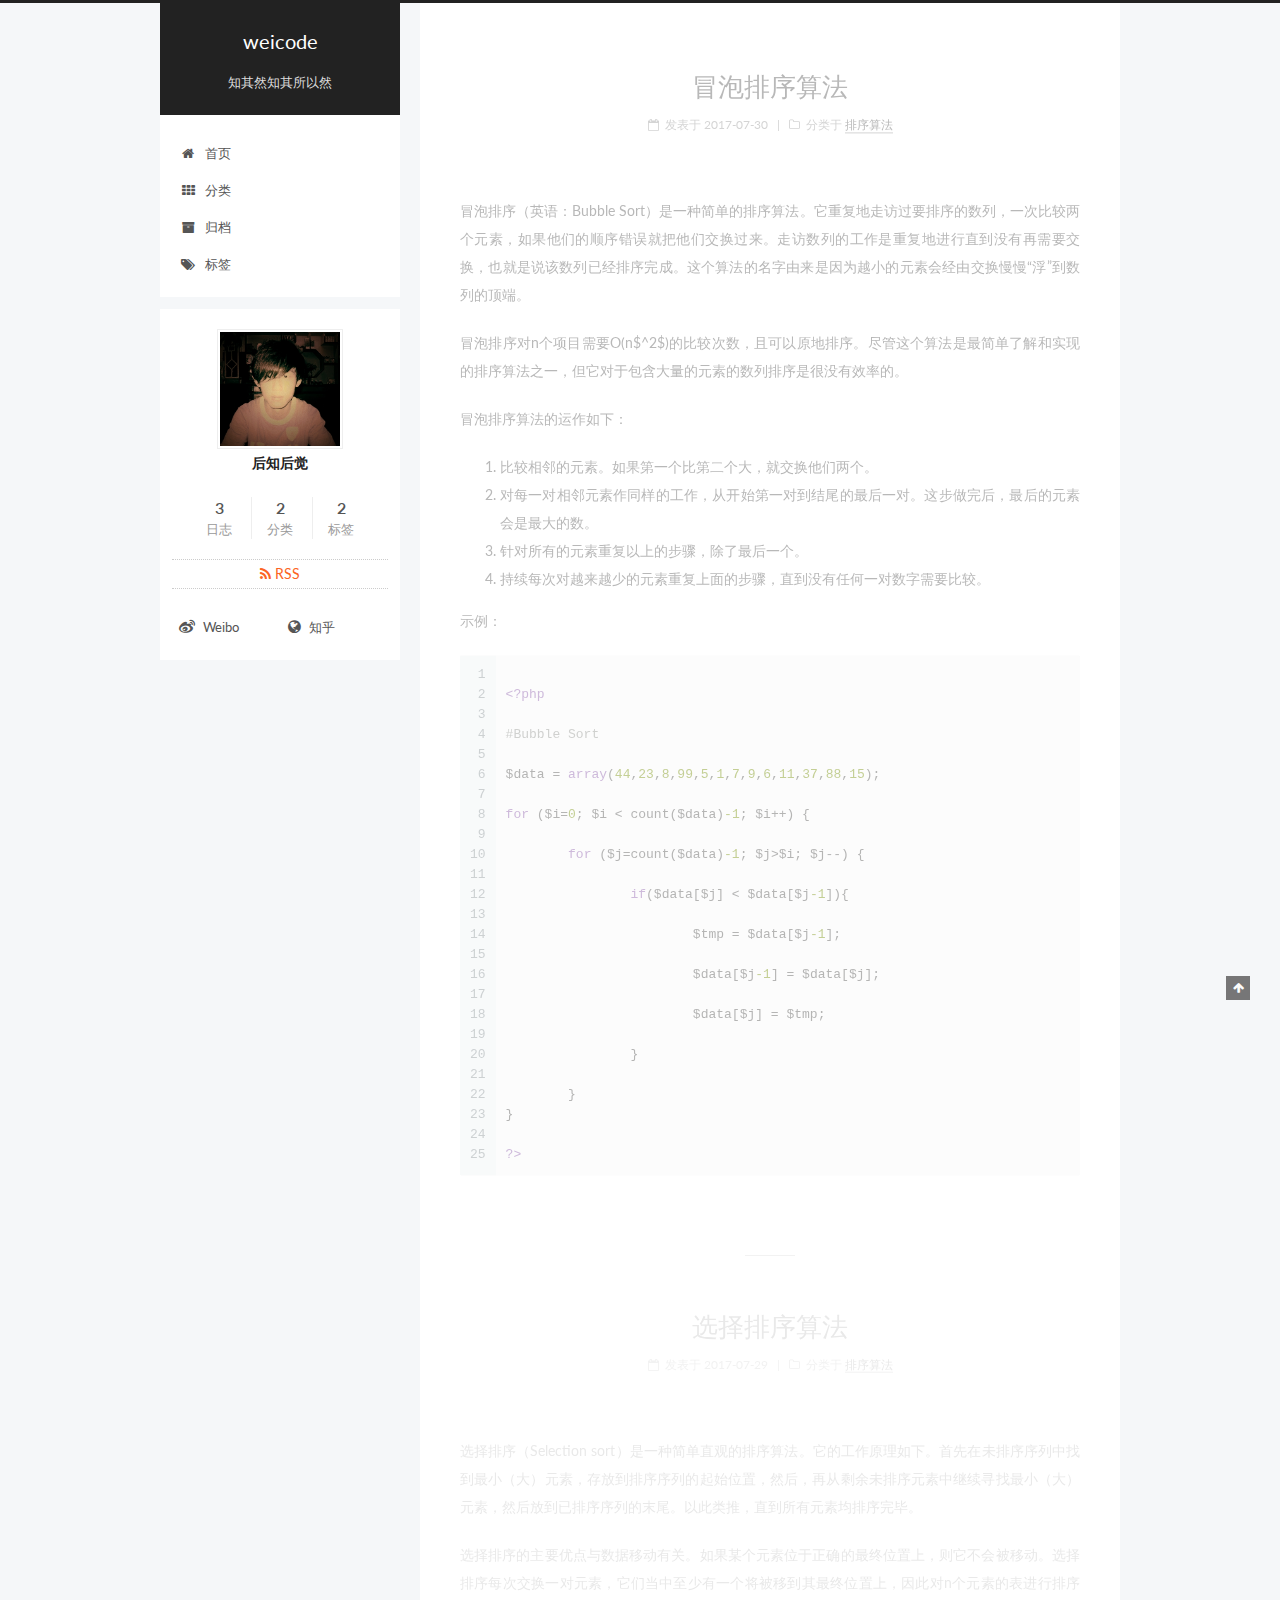
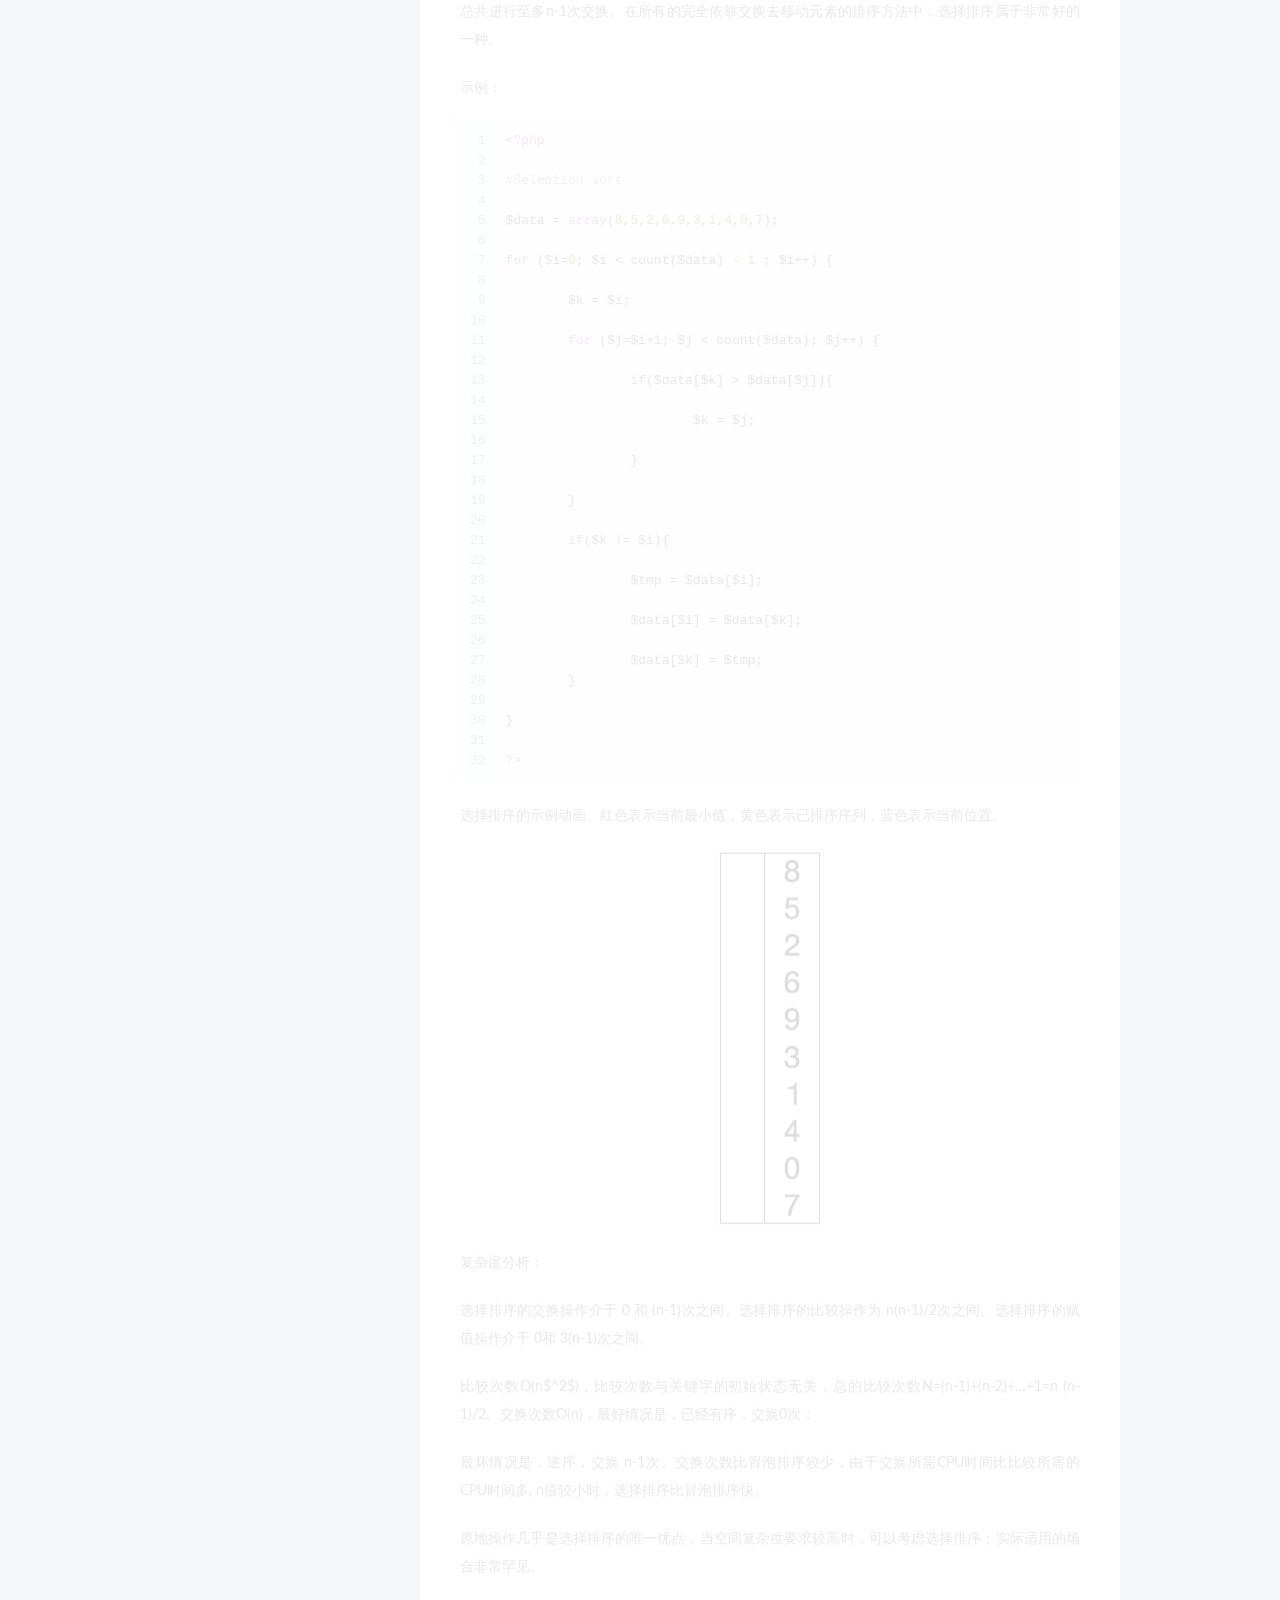
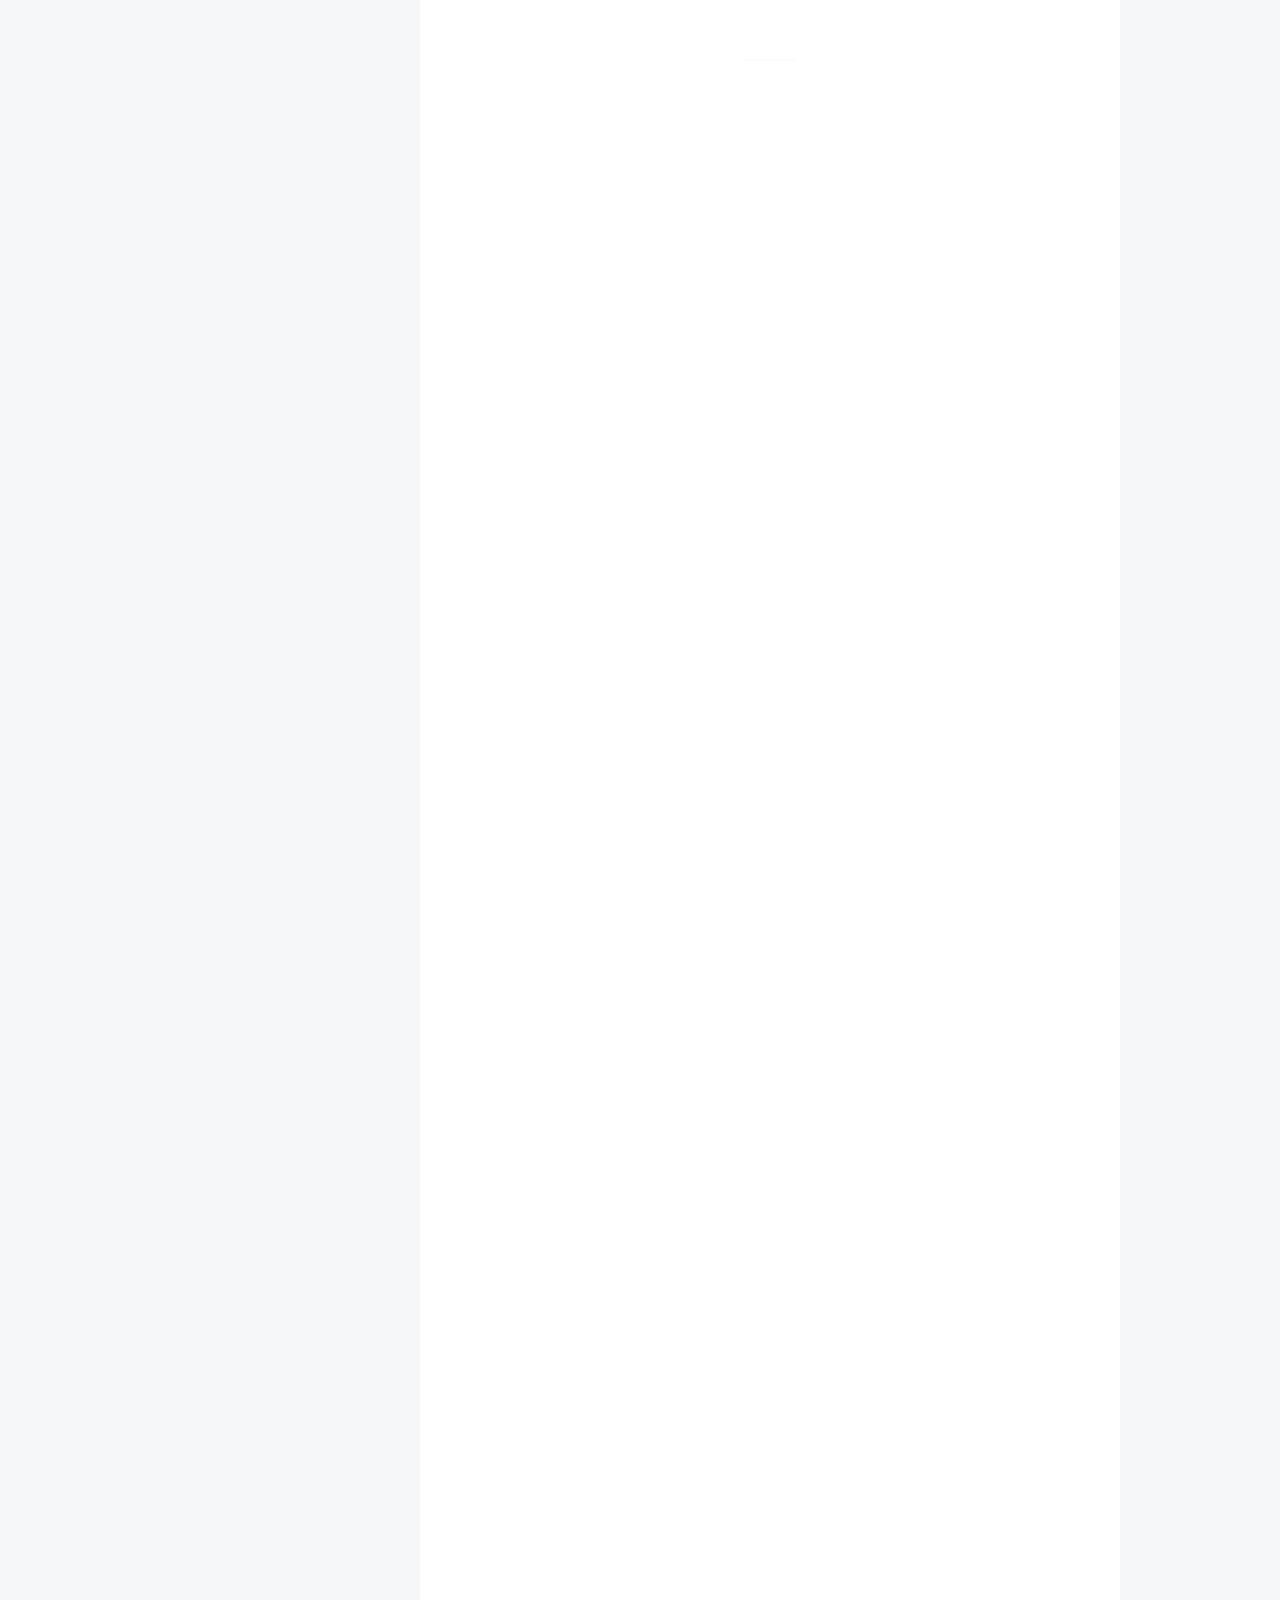
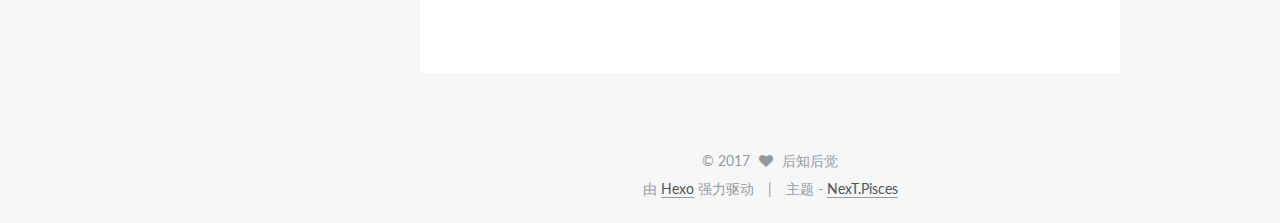
==== commit fba1cc98: "Site updated: 2017-07-30 01:10:39" ====
--- a/index.html
+++ b/index.html
@@ -276,7 +276,7 @@
   
 
   <article class="post post-type-normal " itemscope itemtype="http://schema.org/Article">
-    <link itemprop="mainEntityOfPage" href="http://weicode.com/2017/07/29/selection-sort/">
+    <link itemprop="mainEntityOfPage" href="http://weicode.com/2017/07/30/Bubble-Sort/">
 
     <span hidden itemprop="author" itemscope itemtype="http://schema.org/Person">
       <meta itemprop="name" content="后知后觉">
@@ -295,7 +295,151 @@
         
           <h1 class="post-title" itemprop="name headline">
                 
-                <a class="post-title-link" href="/2017/07/29/selection-sort/" itemprop="url">选择排序算法</a></h1>
+                <a class="post-title-link" href="/2017/07/30/Bubble-Sort/" itemprop="url">冒泡排序算法</a></h1>
+        
+
+        <div class="post-meta">
+          <span class="post-time">
+            
+              <span class="post-meta-item-icon">
+                <i class="fa fa-calendar-o"></i>
+              </span>
+              
+                <span class="post-meta-item-text">发表于</span>
+              
+              <time title="创建于" itemprop="dateCreated datePublished" datetime="2017-07-30T01:08:20+08:00">
+                2017-07-30
+              </time>
+            
+
+            
+
+            
+          </span>
+
+          
+            <span class="post-category" >
+            
+              <span class="post-meta-divider">|</span>
+            
+              <span class="post-meta-item-icon">
+                <i class="fa fa-folder-o"></i>
+              </span>
+              
+                <span class="post-meta-item-text">分类于</span>
+              
+              
+                <span itemprop="about" itemscope itemtype="http://schema.org/Thing">
+                  <a href="/categories/排序算法/" itemprop="url" rel="index">
+                    <span itemprop="name">排序算法</span>
+                  </a>
+                </span>
+
+                
+                
+              
+            </span>
+          
+
+          
+            
+          
+
+          
+          
+
+          
+
+          
+
+          
+
+        </div>
+      </header>
+    
+
+    <div class="post-body" itemprop="articleBody">
+
+      
+      
+
+      
+        
+          
+            <p>冒泡排序（英语：Bubble Sort）是一种简单的排序算法。它重复地走访过要排序的数列，一次比较两个元素，如果他们的顺序错误就把他们交换过来。走访数列的工作是重复地进行直到没有再需要交换，也就是说该数列已经排序完成。这个算法的名字由来是因为越小的元素会经由交换慢慢“浮”到数列的顶端。</p>
+<p>冒泡排序对n个项目需要O(n$^2$)的比较次数，且可以原地排序。尽管这个算法是最简单了解和实现的排序算法之一，但它对于包含大量的元素的数列排序是很没有效率的。</p>
+<p>冒泡排序算法的运作如下：</p>
+<ol>
+<li>比较相邻的元素。如果第一个比第二个大，就交换他们两个。</li>
+<li>对每一对相邻元素作同样的工作，从开始第一对到结尾的最后一对。这步做完后，最后的元素会是最大的数。</li>
+<li>针对所有的元素重复以上的步骤，除了最后一个。</li>
+<li>持续每次对越来越少的元素重复上面的步骤，直到没有任何一对数字需要比较。</li>
+</ol>
+<p>示例：</p>
+<figure class="highlight php"><table><tr><td class="gutter"><pre><div class="line">1</div><div class="line">2</div><div class="line">3</div><div class="line">4</div><div class="line">5</div><div class="line">6</div><div class="line">7</div><div class="line">8</div><div class="line">9</div><div class="line">10</div><div class="line">11</div><div class="line">12</div><div class="line">13</div><div class="line">14</div><div class="line">15</div><div class="line">16</div><div class="line">17</div><div class="line">18</div><div class="line">19</div><div class="line">20</div><div class="line">21</div><div class="line">22</div><div class="line">23</div><div class="line">24</div><div class="line">25</div></pre></td><td class="code"><pre><div class="line"></div><div class="line"><span class="meta">&lt;?php</span></div><div class="line"></div><div class="line"><span class="comment">#Bubble Sort</span></div><div class="line"></div><div class="line">$data = <span class="keyword">array</span>(<span class="number">44</span>,<span class="number">23</span>,<span class="number">8</span>,<span class="number">99</span>,<span class="number">5</span>,<span class="number">1</span>,<span class="number">7</span>,<span class="number">9</span>,<span class="number">6</span>,<span class="number">11</span>,<span class="number">37</span>,<span class="number">88</span>,<span class="number">15</span>);</div><div class="line"></div><div class="line"><span class="keyword">for</span> ($i=<span class="number">0</span>; $i &lt; count($data)<span class="number">-1</span>; $i++) &#123; </div><div class="line"></div><div class="line">	<span class="keyword">for</span> ($j=count($data)<span class="number">-1</span>; $j&gt;$i; $j--) &#123; </div><div class="line">	</div><div class="line">		<span class="keyword">if</span>($data[$j] &lt; $data[$j<span class="number">-1</span>])&#123;</div><div class="line"></div><div class="line">			$tmp = $data[$j<span class="number">-1</span>];</div><div class="line"></div><div class="line">			$data[$j<span class="number">-1</span>] = $data[$j];</div><div class="line"></div><div class="line">			$data[$j] = $tmp;</div><div class="line"></div><div class="line">		&#125;</div><div class="line"></div><div class="line">	&#125;</div><div class="line">&#125;</div><div class="line"></div><div class="line"><span class="meta">?&gt;</span></div></pre></td></tr></table></figure>
+
+          
+        
+      
+    </div>
+
+    <div>
+      
+    </div>
+
+    <div>
+      
+    </div>
+
+    <div>
+      
+    </div>
+
+    <footer class="post-footer">
+      
+
+      
+
+      
+
+      
+      
+        <div class="post-eof"></div>
+      
+    </footer>
+  </article>
+
+
+    
+      
+
+  
+
+  
+  
+  
+
+  <article class="post post-type-normal " itemscope itemtype="http://schema.org/Article">
+    <link itemprop="mainEntityOfPage" href="http://weicode.com/2017/07/29/Selection-Sort/">
+
+    <span hidden itemprop="author" itemscope itemtype="http://schema.org/Person">
+      <meta itemprop="name" content="后知后觉">
+      <meta itemprop="description" content="">
+      <meta itemprop="image" content="/uploads/avatar.jpg">
+    </span>
+
+    <span hidden itemprop="publisher" itemscope itemtype="http://schema.org/Organization">
+      <meta itemprop="name" content="weicode">
+    </span>
+
+    
+      <header class="post-header">
+
+        
+        
+          <h1 class="post-title" itemprop="name headline">
+                
+                <a class="post-title-link" href="/2017/07/29/Selection-Sort/" itemprop="url">选择排序算法</a></h1>
         
 
         <div class="post-meta">
@@ -637,7 +781,7 @@
           
             <div class="site-state-item site-state-posts">
               <a href="/archives/">
-                <span class="site-state-item-count">2</span>
+                <span class="site-state-item-count">3</span>
                 <span class="site-state-item-name">日志</span>
               </a>
             </div>
--- a/css/main.css
+++ b/css/main.css
@@ -1678,7 +1678,7 @@
   width: 4px;
   height: 4px;
   border-radius: 50%;
-  background: #b9e0ff;
+  background: #6cc3a7;
 }
 .links-of-blogroll {
   font-size: 13px;
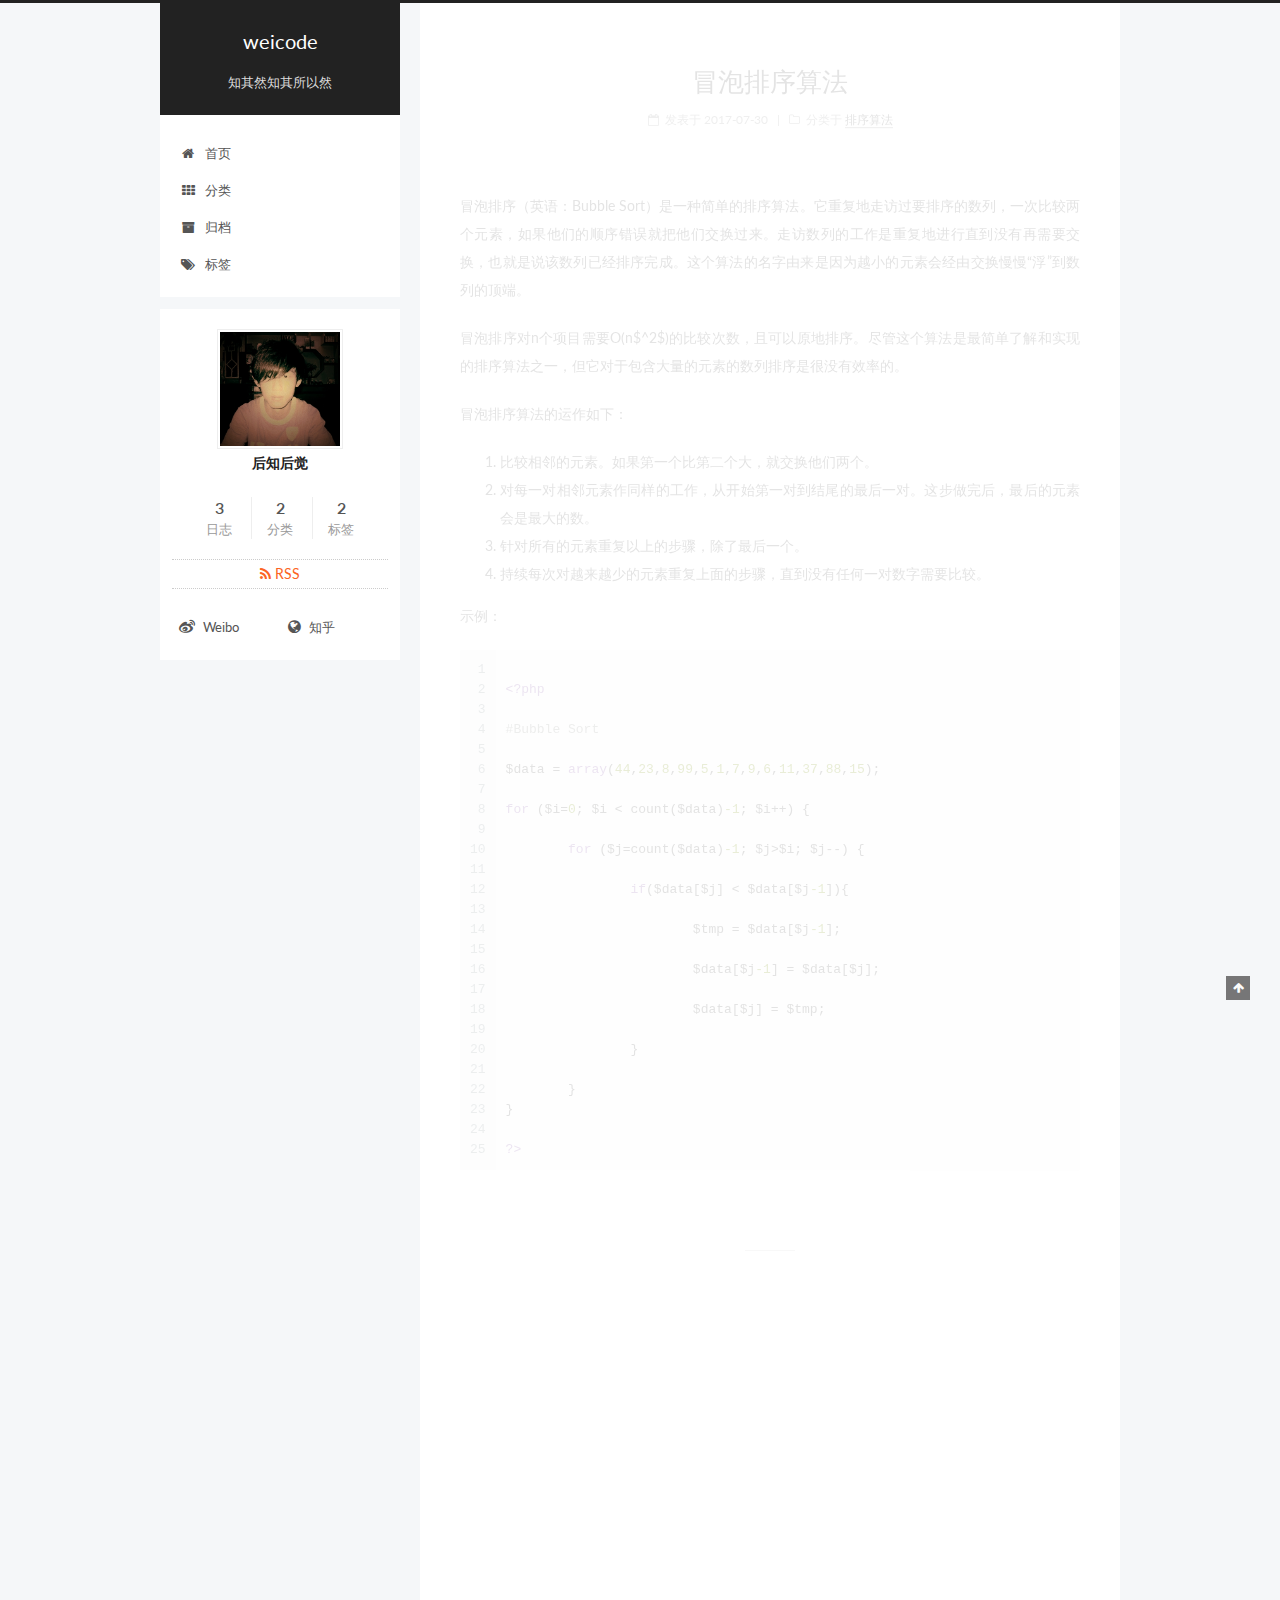
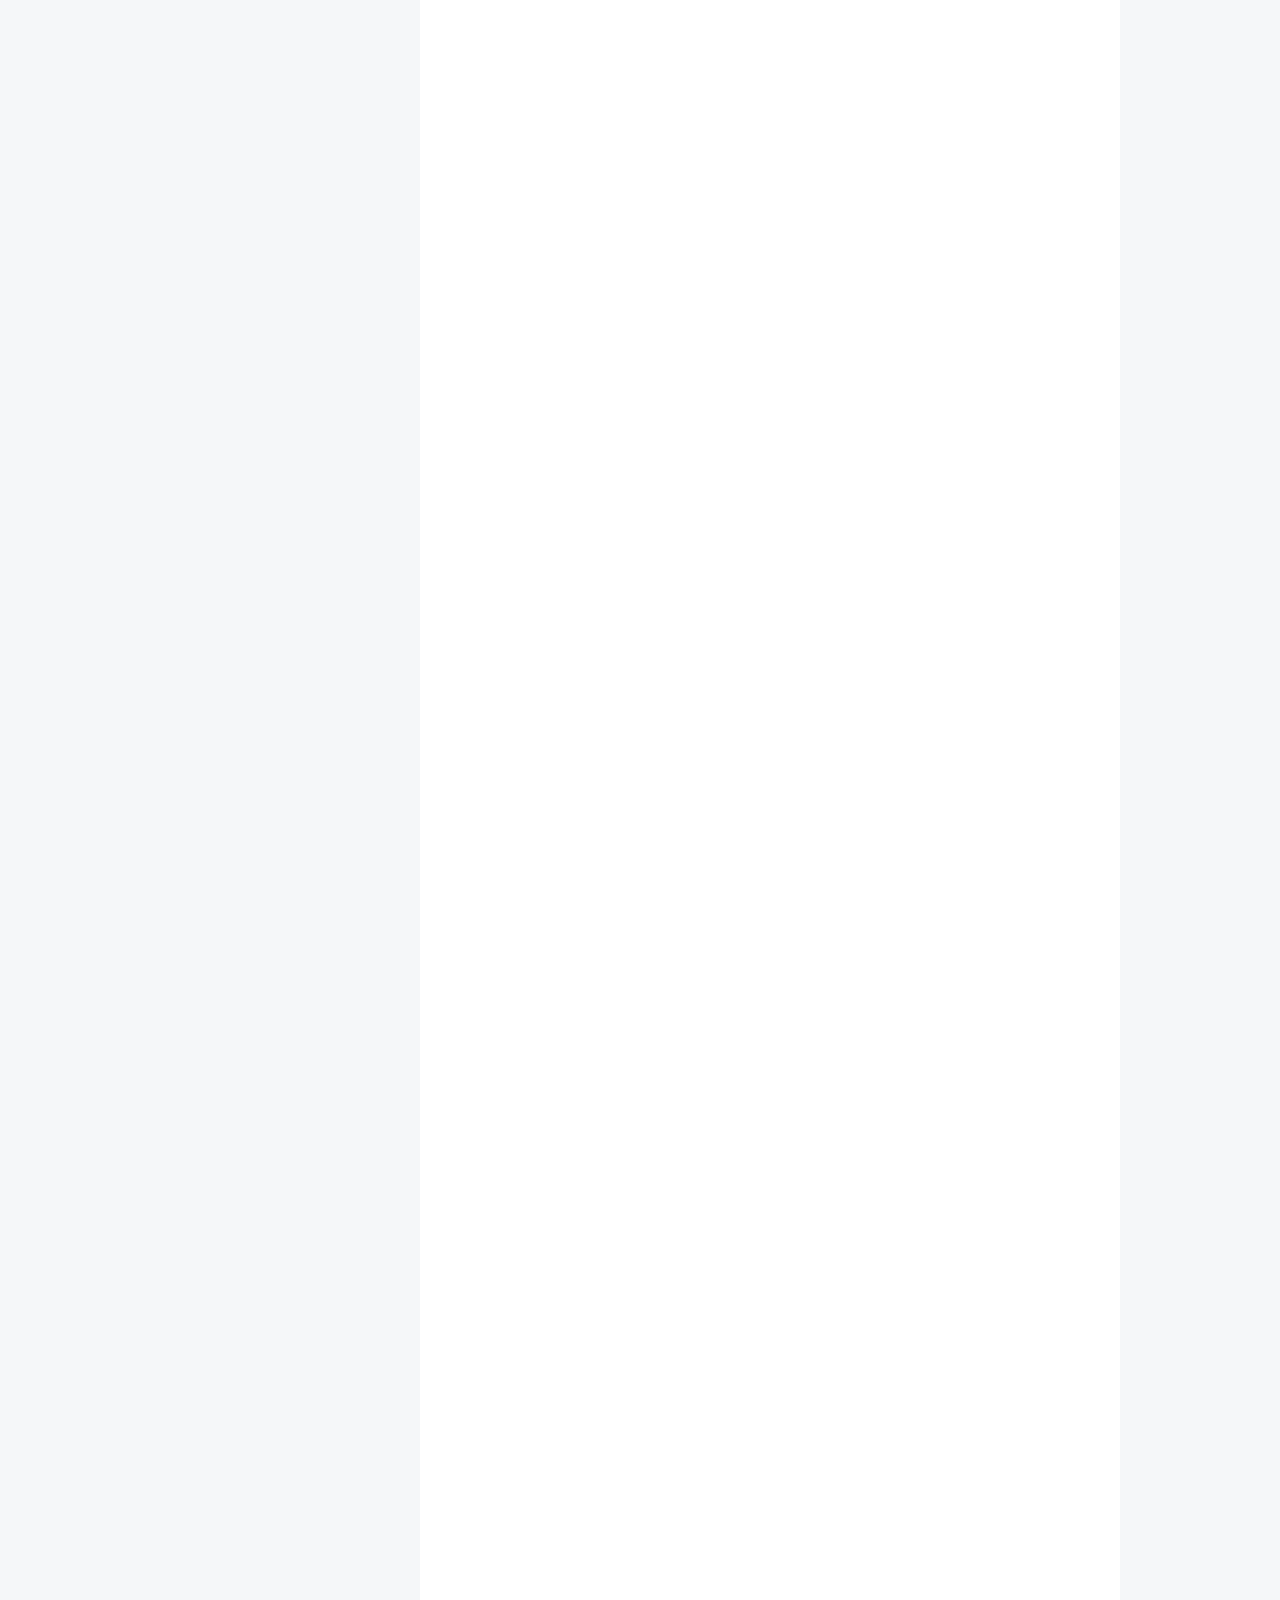
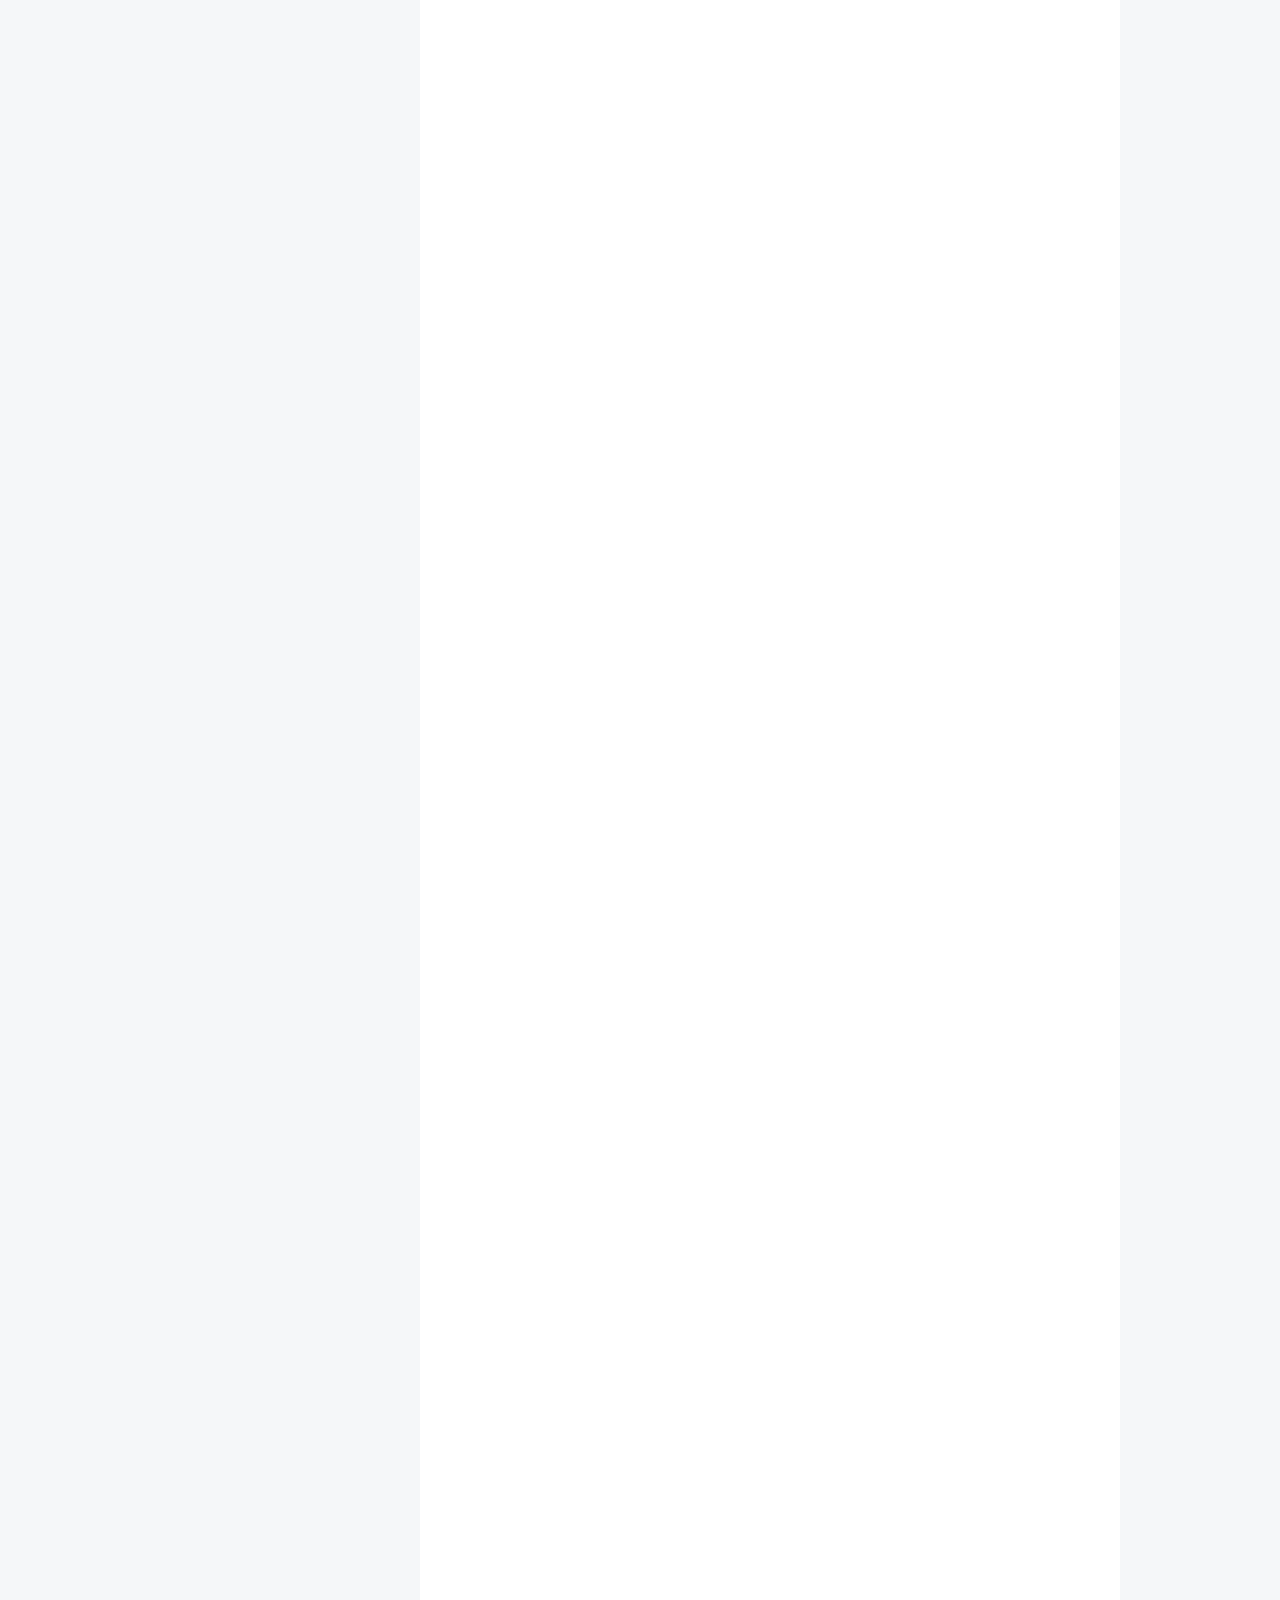
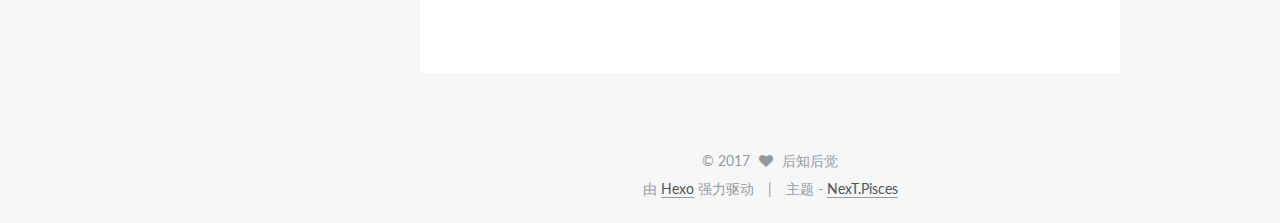
==== commit 3b25ac0b: "Site updated: 2017-07-30 01:22:58" ====
--- a/index.html
+++ b/index.html
@@ -420,7 +420,7 @@
   
 
   <article class="post post-type-normal " itemscope itemtype="http://schema.org/Article">
-    <link itemprop="mainEntityOfPage" href="http://weicode.com/2017/07/29/Selection-Sort/">
+    <link itemprop="mainEntityOfPage" href="http://weicode.com/2017/07/29/selection-sort/">
 
     <span hidden itemprop="author" itemscope itemtype="http://schema.org/Person">
       <meta itemprop="name" content="后知后觉">
@@ -439,7 +439,7 @@
         
           <h1 class="post-title" itemprop="name headline">
                 
-                <a class="post-title-link" href="/2017/07/29/Selection-Sort/" itemprop="url">选择排序算法</a></h1>
+                <a class="post-title-link" href="/2017/07/29/selection-sort/" itemprop="url">选择排序算法</a></h1>
         
 
         <div class="post-meta">
--- a/css/main.css
+++ b/css/main.css
@@ -1678,7 +1678,7 @@
   width: 4px;
   height: 4px;
   border-radius: 50%;
-  background: #6cc3a7;
+  background: #57ffe3;
 }
 .links-of-blogroll {
   font-size: 13px;
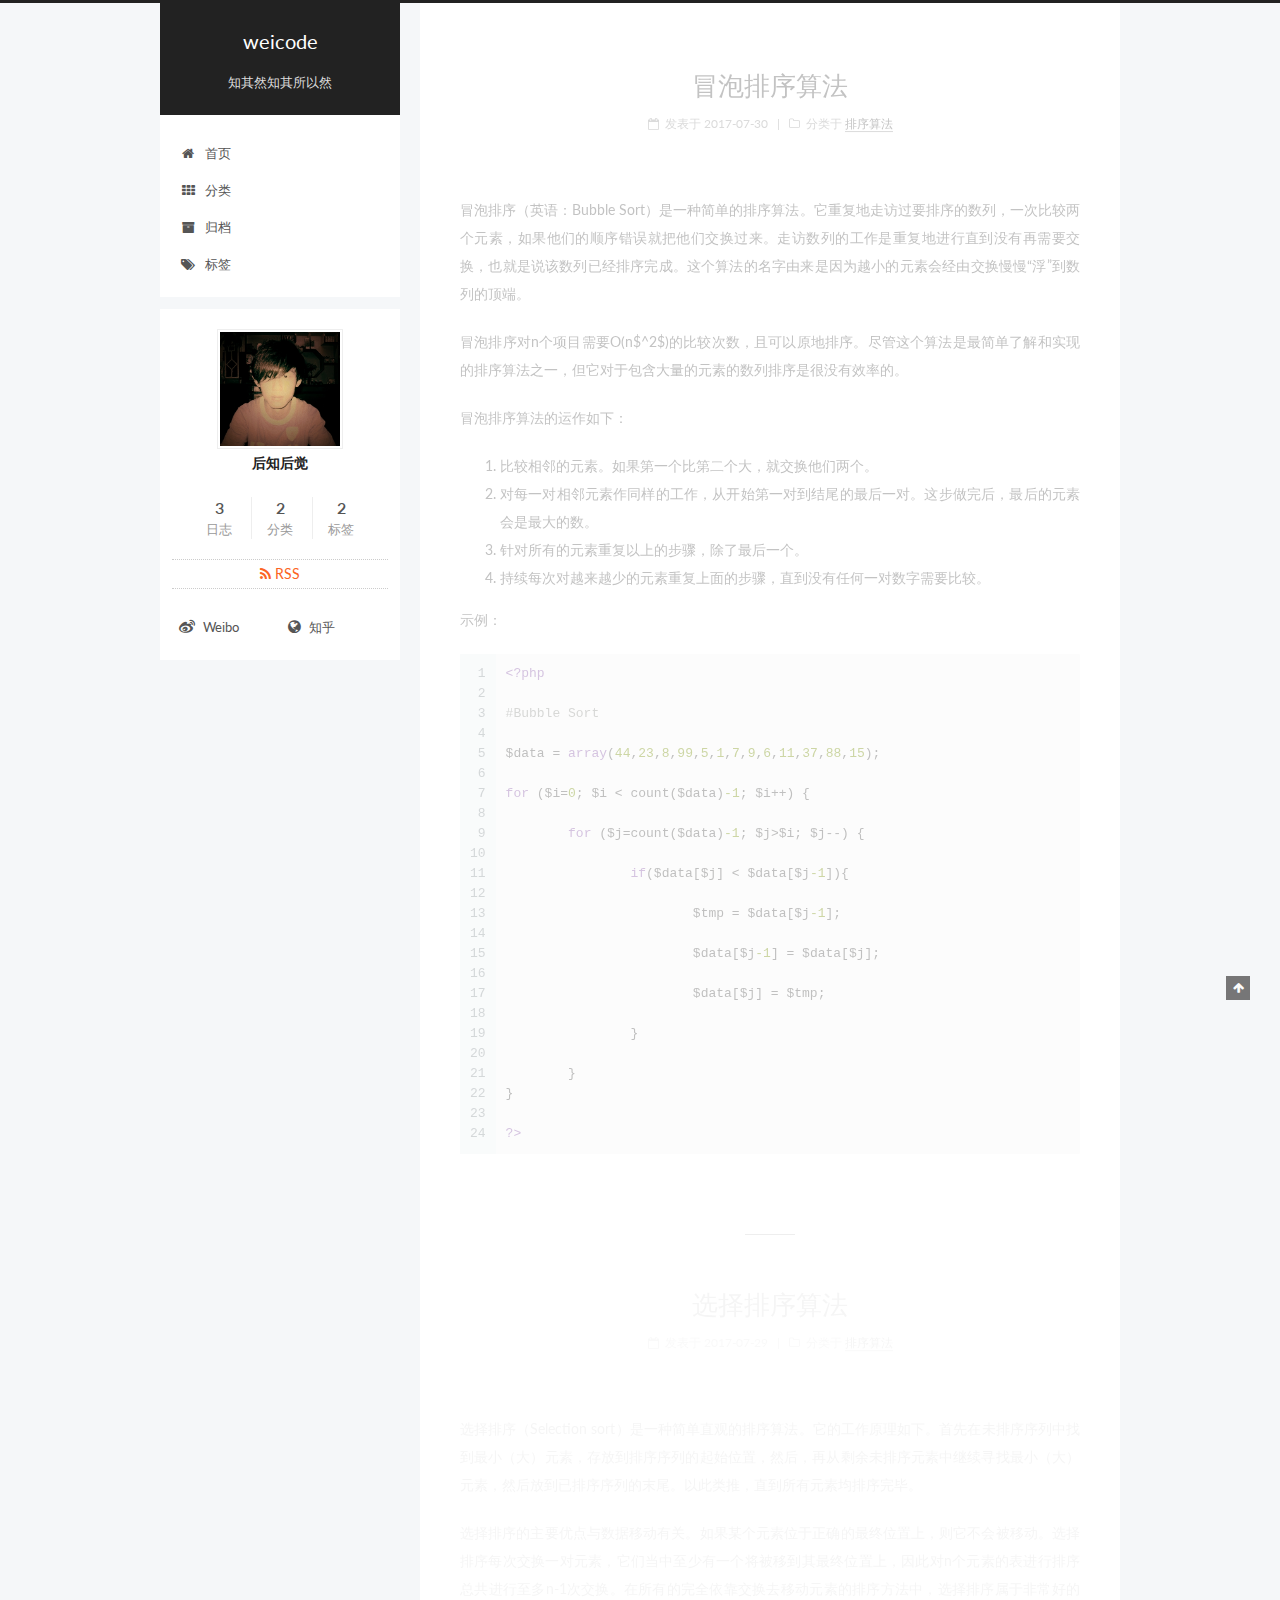
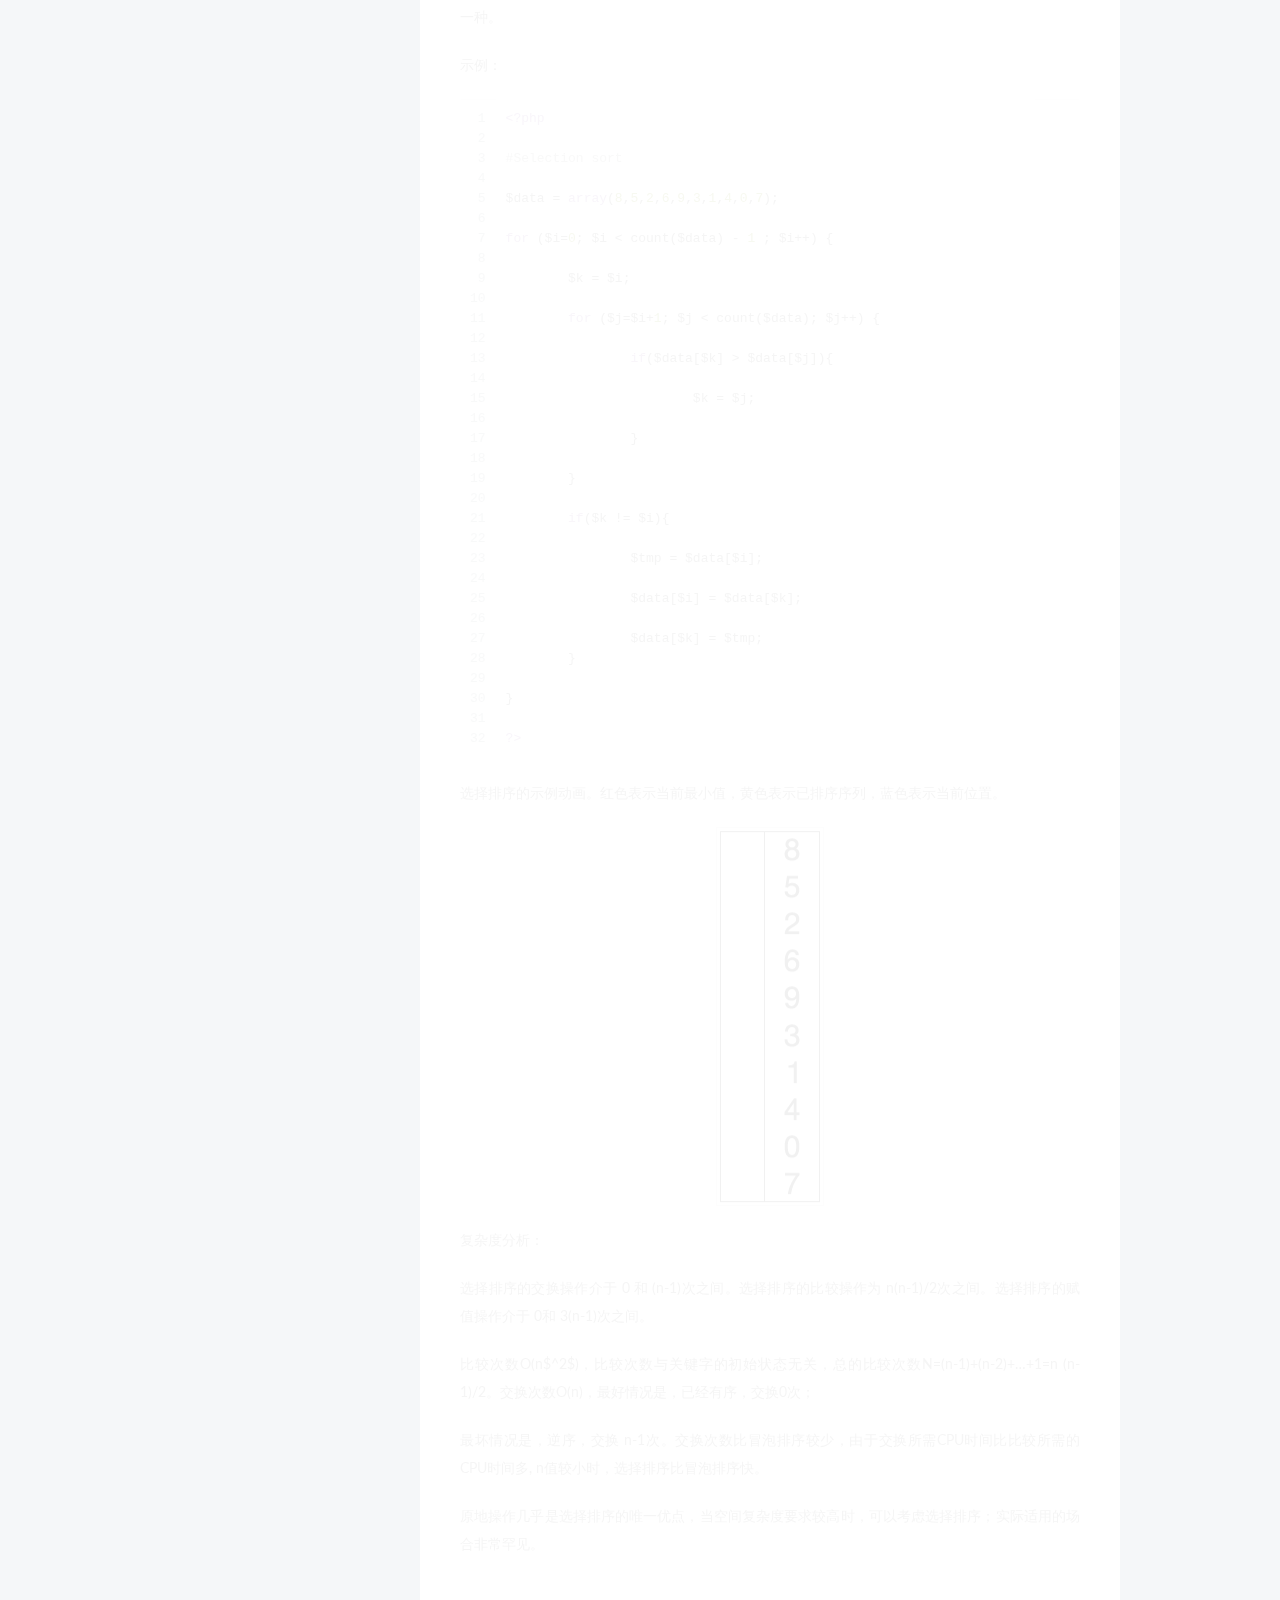
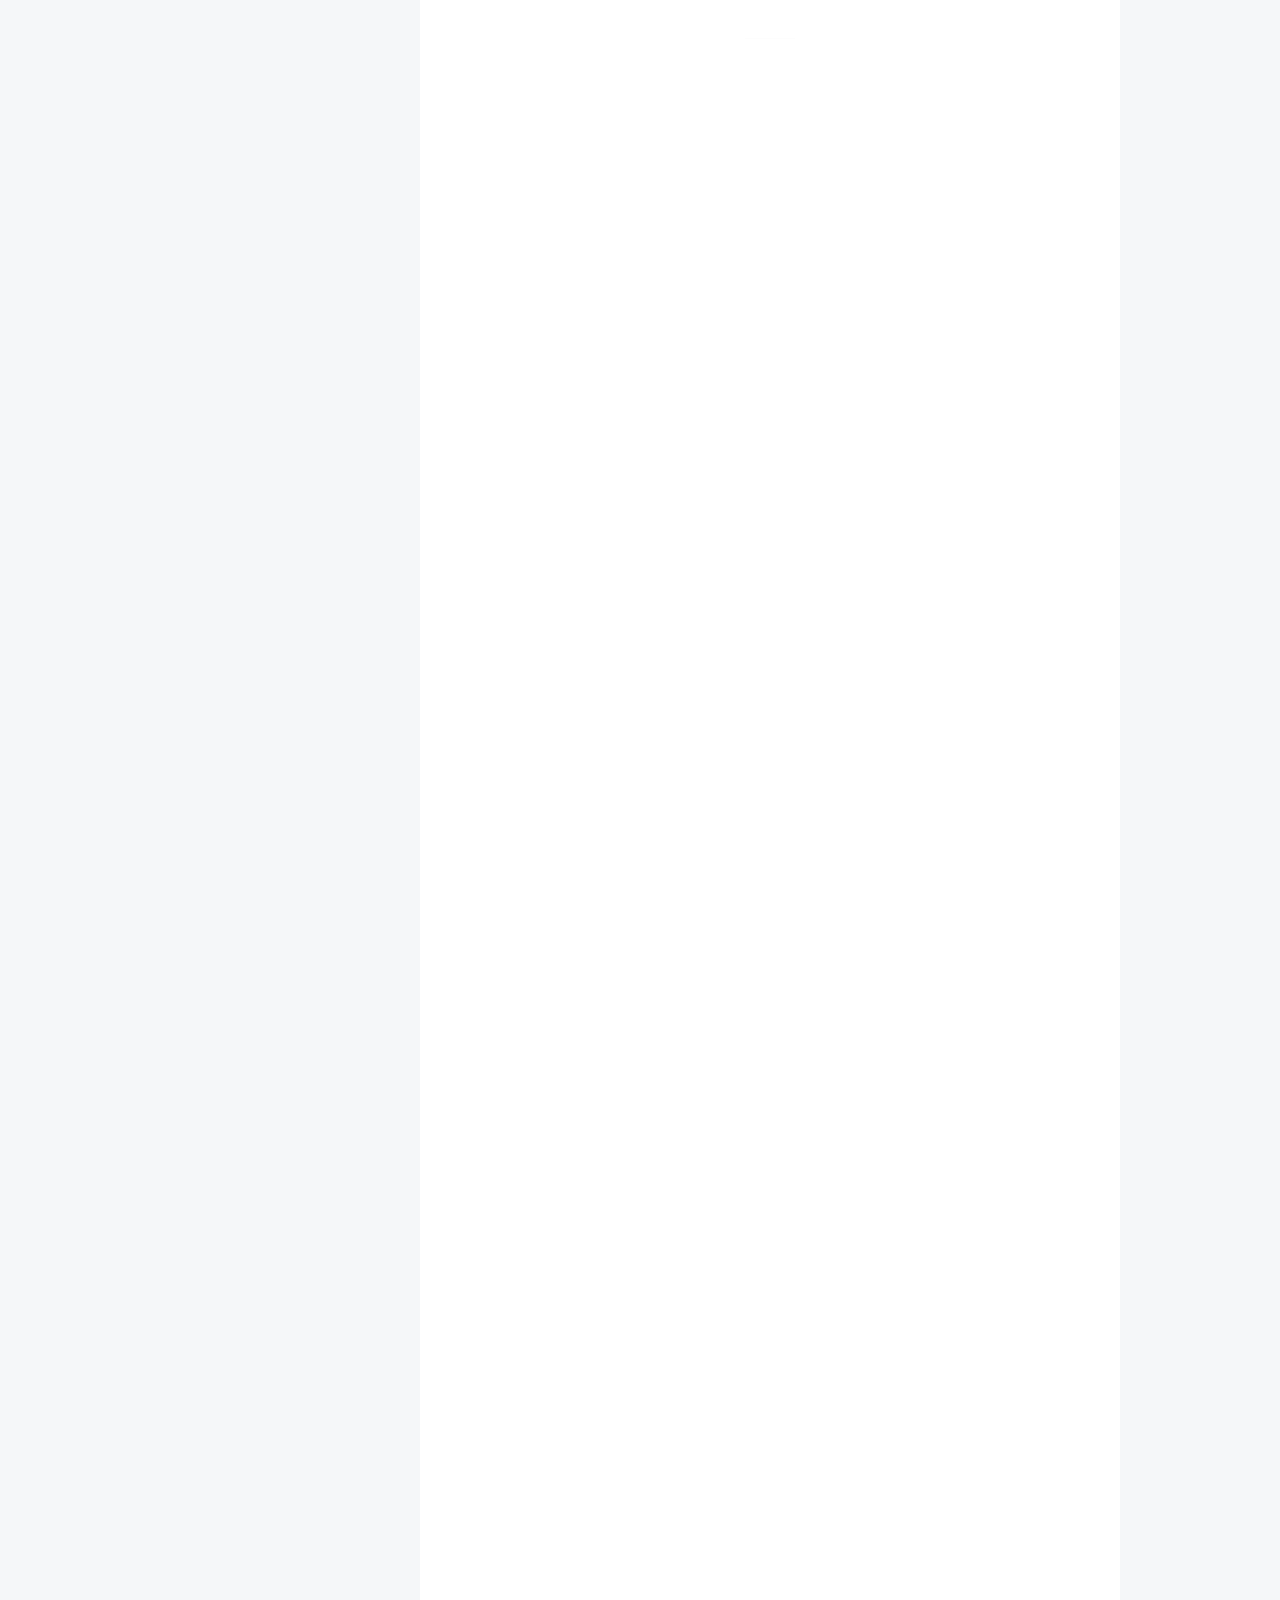
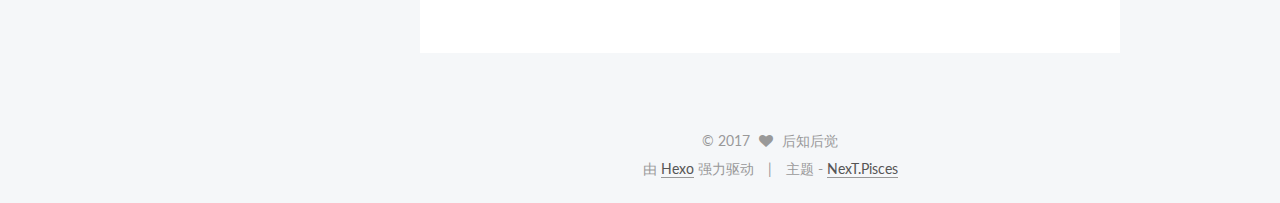
==== commit e4095784: "Site updated: 2017-07-30 01:24:46" ====
--- a/index.html
+++ b/index.html
@@ -376,7 +376,7 @@
 <li>持续每次对越来越少的元素重复上面的步骤，直到没有任何一对数字需要比较。</li>
 </ol>
 <p>示例：</p>
-<figure class="highlight php"><table><tr><td class="gutter"><pre><div class="line">1</div><div class="line">2</div><div class="line">3</div><div class="line">4</div><div class="line">5</div><div class="line">6</div><div class="line">7</div><div class="line">8</div><div class="line">9</div><div class="line">10</div><div class="line">11</div><div class="line">12</div><div class="line">13</div><div class="line">14</div><div class="line">15</div><div class="line">16</div><div class="line">17</div><div class="line">18</div><div class="line">19</div><div class="line">20</div><div class="line">21</div><div class="line">22</div><div class="line">23</div><div class="line">24</div><div class="line">25</div></pre></td><td class="code"><pre><div class="line"></div><div class="line"><span class="meta">&lt;?php</span></div><div class="line"></div><div class="line"><span class="comment">#Bubble Sort</span></div><div class="line"></div><div class="line">$data = <span class="keyword">array</span>(<span class="number">44</span>,<span class="number">23</span>,<span class="number">8</span>,<span class="number">99</span>,<span class="number">5</span>,<span class="number">1</span>,<span class="number">7</span>,<span class="number">9</span>,<span class="number">6</span>,<span class="number">11</span>,<span class="number">37</span>,<span class="number">88</span>,<span class="number">15</span>);</div><div class="line"></div><div class="line"><span class="keyword">for</span> ($i=<span class="number">0</span>; $i &lt; count($data)<span class="number">-1</span>; $i++) &#123; </div><div class="line"></div><div class="line">	<span class="keyword">for</span> ($j=count($data)<span class="number">-1</span>; $j&gt;$i; $j--) &#123; </div><div class="line">	</div><div class="line">		<span class="keyword">if</span>($data[$j] &lt; $data[$j<span class="number">-1</span>])&#123;</div><div class="line"></div><div class="line">			$tmp = $data[$j<span class="number">-1</span>];</div><div class="line"></div><div class="line">			$data[$j<span class="number">-1</span>] = $data[$j];</div><div class="line"></div><div class="line">			$data[$j] = $tmp;</div><div class="line"></div><div class="line">		&#125;</div><div class="line"></div><div class="line">	&#125;</div><div class="line">&#125;</div><div class="line"></div><div class="line"><span class="meta">?&gt;</span></div></pre></td></tr></table></figure>
+<figure class="highlight php"><table><tr><td class="gutter"><pre><div class="line">1</div><div class="line">2</div><div class="line">3</div><div class="line">4</div><div class="line">5</div><div class="line">6</div><div class="line">7</div><div class="line">8</div><div class="line">9</div><div class="line">10</div><div class="line">11</div><div class="line">12</div><div class="line">13</div><div class="line">14</div><div class="line">15</div><div class="line">16</div><div class="line">17</div><div class="line">18</div><div class="line">19</div><div class="line">20</div><div class="line">21</div><div class="line">22</div><div class="line">23</div><div class="line">24</div></pre></td><td class="code"><pre><div class="line"><span class="meta">&lt;?php</span></div><div class="line"></div><div class="line"><span class="comment">#Bubble Sort</span></div><div class="line"></div><div class="line">$data = <span class="keyword">array</span>(<span class="number">44</span>,<span class="number">23</span>,<span class="number">8</span>,<span class="number">99</span>,<span class="number">5</span>,<span class="number">1</span>,<span class="number">7</span>,<span class="number">9</span>,<span class="number">6</span>,<span class="number">11</span>,<span class="number">37</span>,<span class="number">88</span>,<span class="number">15</span>);</div><div class="line"></div><div class="line"><span class="keyword">for</span> ($i=<span class="number">0</span>; $i &lt; count($data)<span class="number">-1</span>; $i++) &#123; </div><div class="line"></div><div class="line">	<span class="keyword">for</span> ($j=count($data)<span class="number">-1</span>; $j&gt;$i; $j--) &#123; </div><div class="line">	</div><div class="line">		<span class="keyword">if</span>($data[$j] &lt; $data[$j<span class="number">-1</span>])&#123;</div><div class="line"></div><div class="line">			$tmp = $data[$j<span class="number">-1</span>];</div><div class="line"></div><div class="line">			$data[$j<span class="number">-1</span>] = $data[$j];</div><div class="line"></div><div class="line">			$data[$j] = $tmp;</div><div class="line"></div><div class="line">		&#125;</div><div class="line"></div><div class="line">	&#125;</div><div class="line">&#125;</div><div class="line"></div><div class="line"><span class="meta">?&gt;</span></div></pre></td></tr></table></figure>
 
           
         
--- a/css/main.css
+++ b/css/main.css
@@ -1678,7 +1678,7 @@
   width: 4px;
   height: 4px;
   border-radius: 50%;
-  background: #57ffe3;
+  background: #ff9e16;
 }
 .links-of-blogroll {
   font-size: 13px;
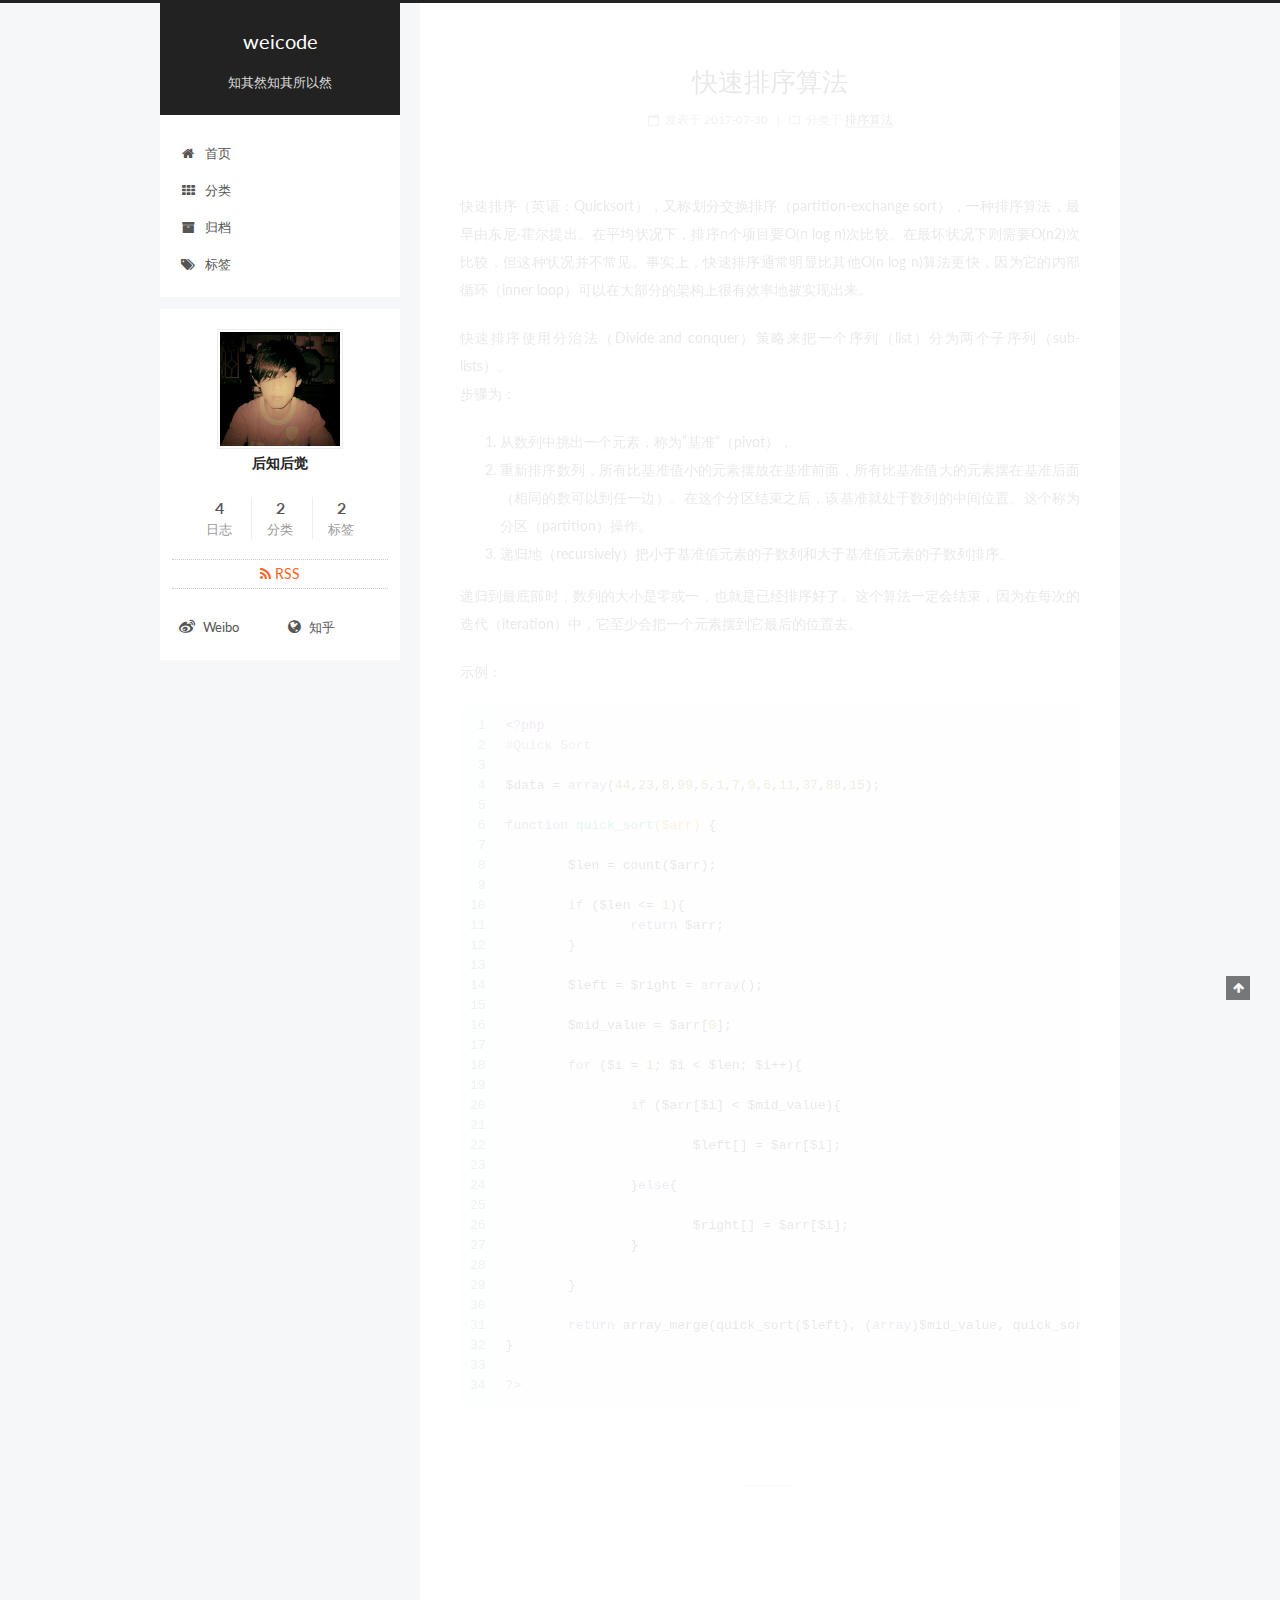
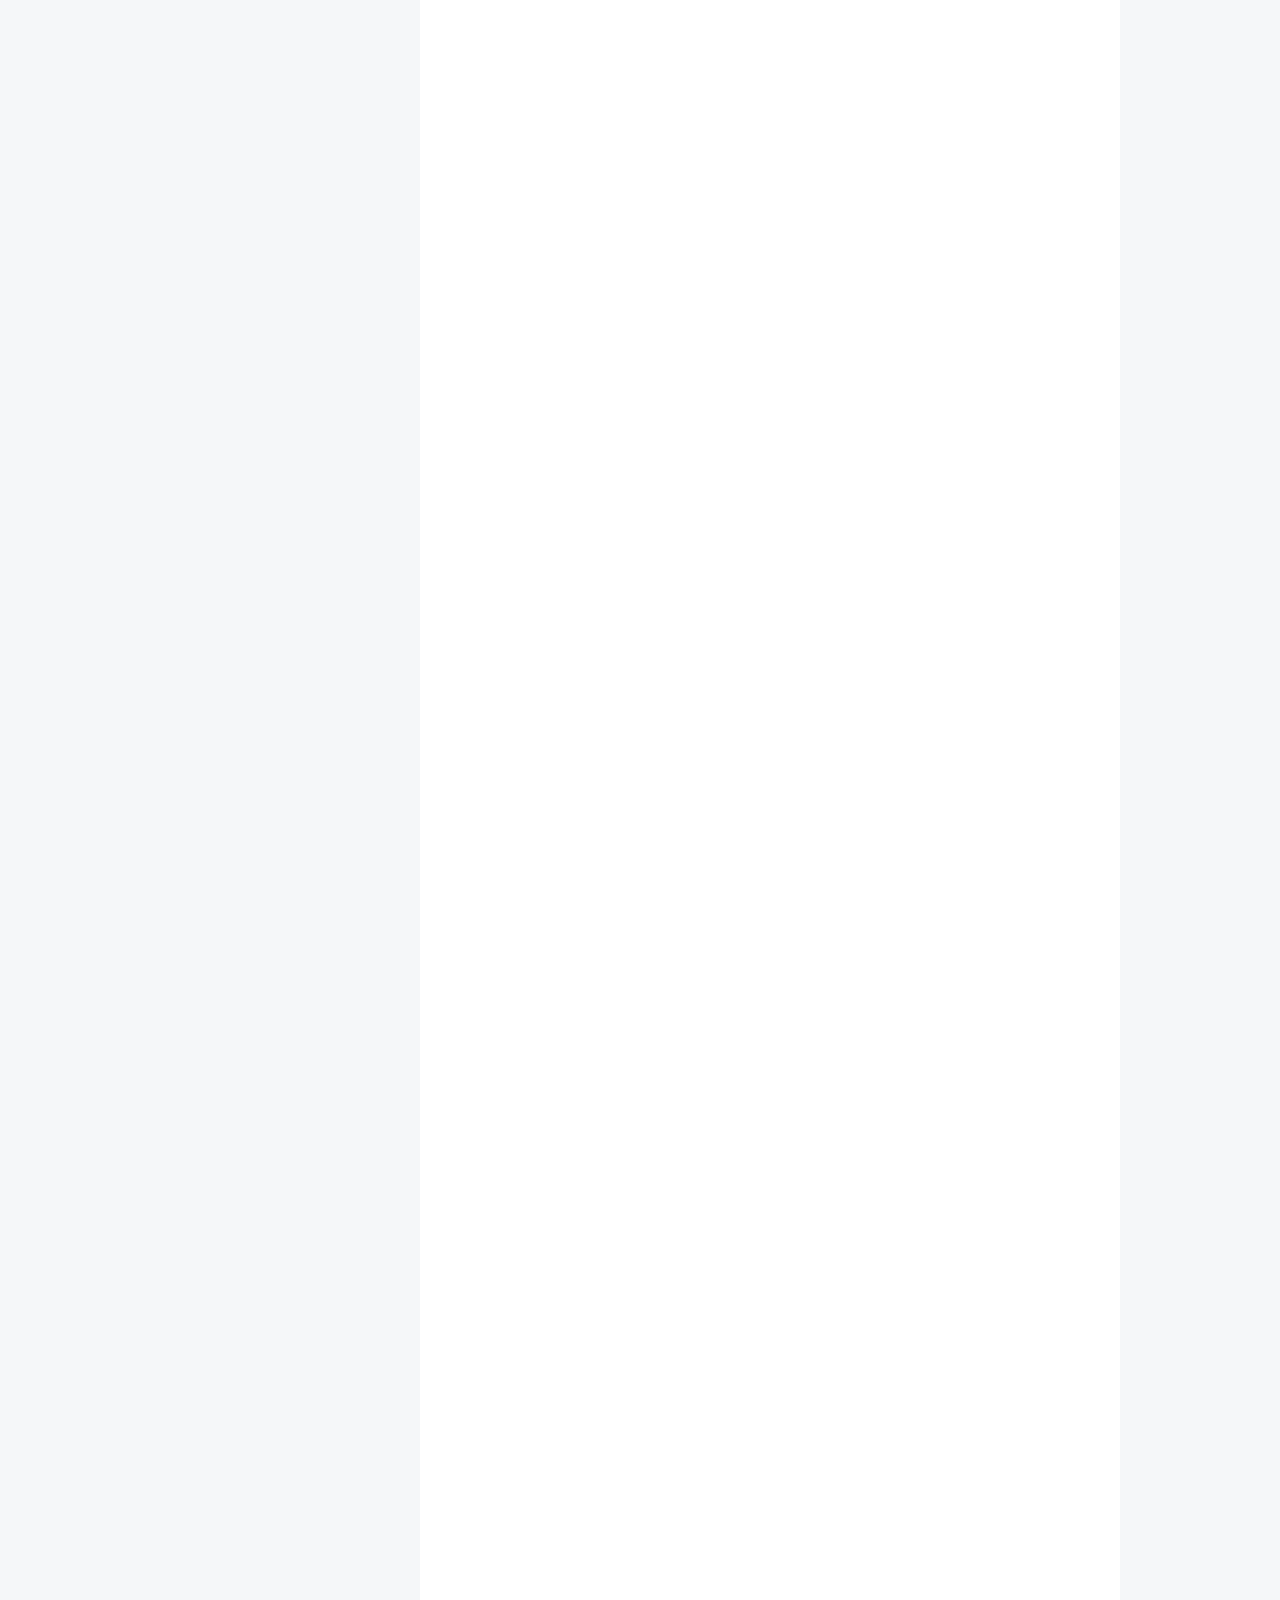
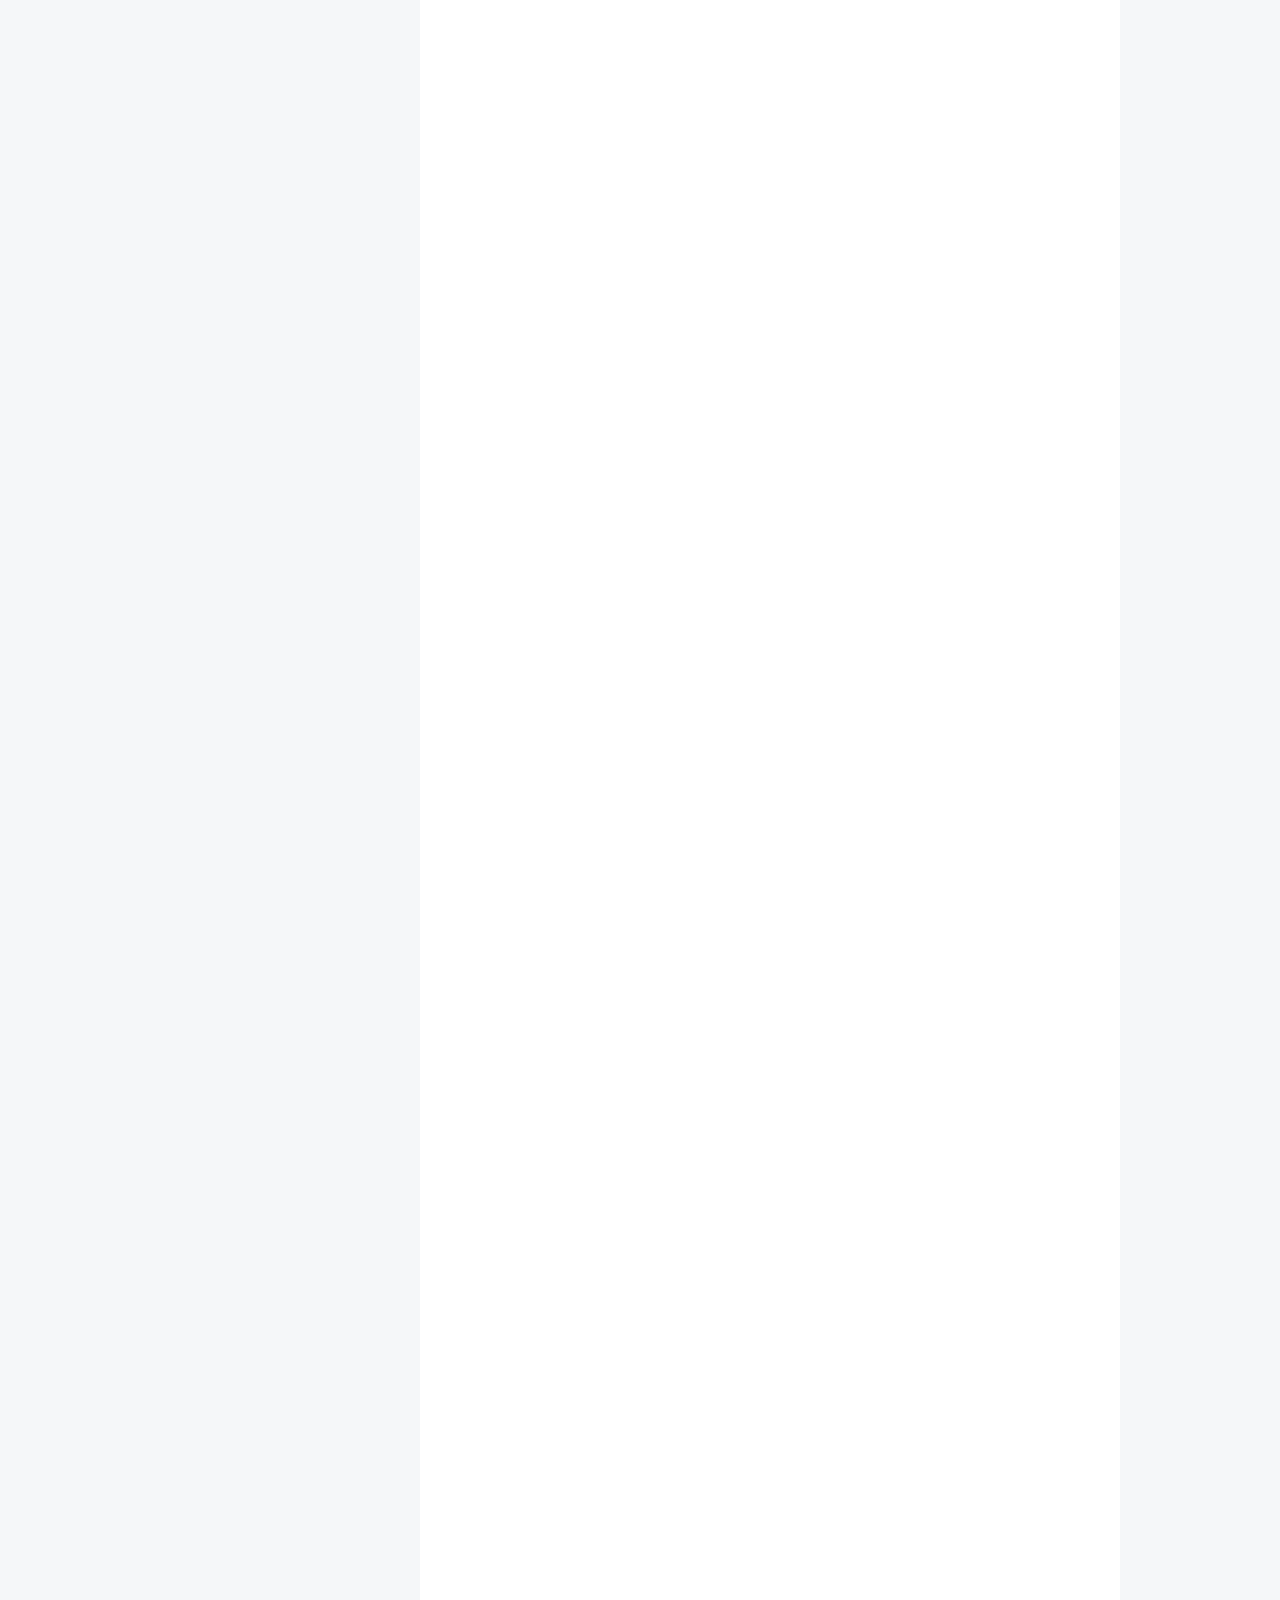
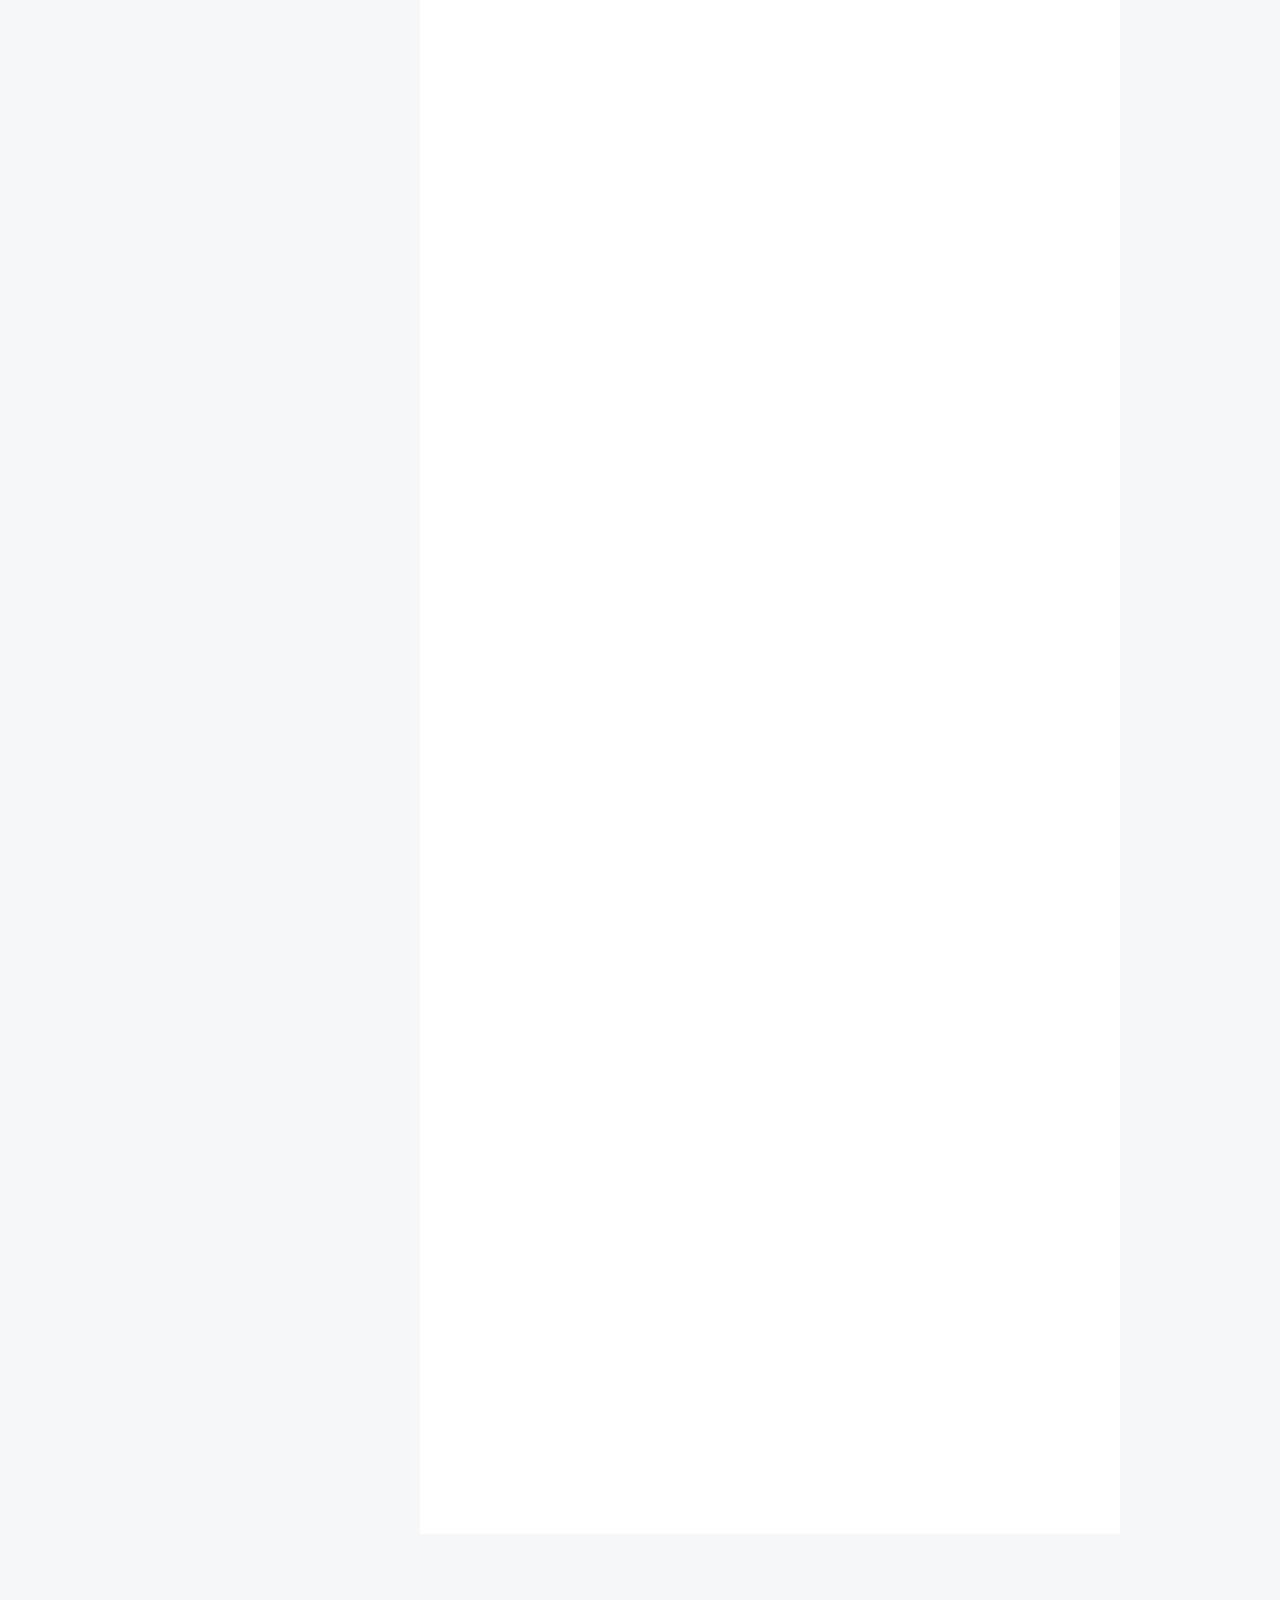
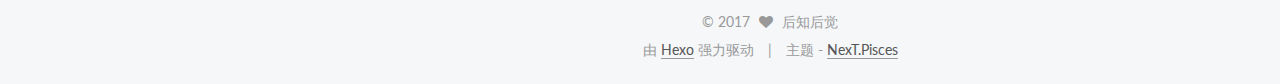
==== commit 823e4bf9: "Site updated: 2017-07-30 11:26:51" ====
--- a/index.html
+++ b/index.html
@@ -266,6 +266,149 @@
           <div id="content" class="content">
             
   <section id="posts" class="posts-expand">
+    
+      
+
+  
+
+  
+  
+  
+
+  <article class="post post-type-normal " itemscope itemtype="http://schema.org/Article">
+    <link itemprop="mainEntityOfPage" href="http://weicode.com/2017/07/30/quick-sort/">
+
+    <span hidden itemprop="author" itemscope itemtype="http://schema.org/Person">
+      <meta itemprop="name" content="后知后觉">
+      <meta itemprop="description" content="">
+      <meta itemprop="image" content="/uploads/avatar.jpg">
+    </span>
+
+    <span hidden itemprop="publisher" itemscope itemtype="http://schema.org/Organization">
+      <meta itemprop="name" content="weicode">
+    </span>
+
+    
+      <header class="post-header">
+
+        
+        
+          <h1 class="post-title" itemprop="name headline">
+                
+                <a class="post-title-link" href="/2017/07/30/quick-sort/" itemprop="url">快速排序算法</a></h1>
+        
+
+        <div class="post-meta">
+          <span class="post-time">
+            
+              <span class="post-meta-item-icon">
+                <i class="fa fa-calendar-o"></i>
+              </span>
+              
+                <span class="post-meta-item-text">发表于</span>
+              
+              <time title="创建于" itemprop="dateCreated datePublished" datetime="2017-07-30T11:25:30+08:00">
+                2017-07-30
+              </time>
+            
+
+            
+
+            
+          </span>
+
+          
+            <span class="post-category" >
+            
+              <span class="post-meta-divider">|</span>
+            
+              <span class="post-meta-item-icon">
+                <i class="fa fa-folder-o"></i>
+              </span>
+              
+                <span class="post-meta-item-text">分类于</span>
+              
+              
+                <span itemprop="about" itemscope itemtype="http://schema.org/Thing">
+                  <a href="/categories/排序算法/" itemprop="url" rel="index">
+                    <span itemprop="name">排序算法</span>
+                  </a>
+                </span>
+
+                
+                
+              
+            </span>
+          
+
+          
+            
+          
+
+          
+          
+
+          
+
+          
+
+          
+
+        </div>
+      </header>
+    
+
+    <div class="post-body" itemprop="articleBody">
+
+      
+      
+
+      
+        
+          
+            <p>快速排序（英语：Quicksort），又称划分交换排序（partition-exchange sort），一种排序算法，最早由东尼·霍尔提出。在平均状况下，排序n个项目要Ο(n log n)次比较。在最坏状况下则需要Ο(n2)次比较，但这种状况并不常见。事实上，快速排序通常明显比其他Ο(n log n)算法更快，因为它的内部循环（inner loop）可以在大部分的架构上很有效率地被实现出来。</p>
+<p>快速排序使用分治法（Divide and conquer）策略来把一个序列（list）分为两个子序列（sub-lists）。<br>步骤为：</p>
+<ol>
+<li>从数列中挑出一个元素，称为”基准”（pivot），</li>
+<li>重新排序数列，所有比基准值小的元素摆放在基准前面，所有比基准值大的元素摆在基准后面（相同的数可以到任一边）。在这个分区结束之后，该基准就处于数列的中间位置。这个称为分区（partition）操作。</li>
+<li>递归地（recursively）把小于基准值元素的子数列和大于基准值元素的子数列排序。</li>
+</ol>
+<p>递归到最底部时，数列的大小是零或一，也就是已经排序好了。这个算法一定会结束，因为在每次的迭代（iteration）中，它至少会把一个元素摆到它最后的位置去。 </p>
+<p>示例：</p>
+<figure class="highlight php"><table><tr><td class="gutter"><pre><div class="line">1</div><div class="line">2</div><div class="line">3</div><div class="line">4</div><div class="line">5</div><div class="line">6</div><div class="line">7</div><div class="line">8</div><div class="line">9</div><div class="line">10</div><div class="line">11</div><div class="line">12</div><div class="line">13</div><div class="line">14</div><div class="line">15</div><div class="line">16</div><div class="line">17</div><div class="line">18</div><div class="line">19</div><div class="line">20</div><div class="line">21</div><div class="line">22</div><div class="line">23</div><div class="line">24</div><div class="line">25</div><div class="line">26</div><div class="line">27</div><div class="line">28</div><div class="line">29</div><div class="line">30</div><div class="line">31</div><div class="line">32</div><div class="line">33</div><div class="line">34</div></pre></td><td class="code"><pre><div class="line"><span class="meta">&lt;?php</span></div><div class="line"><span class="comment">#Quick Sort</span></div><div class="line"></div><div class="line">$data = <span class="keyword">array</span>(<span class="number">44</span>,<span class="number">23</span>,<span class="number">8</span>,<span class="number">99</span>,<span class="number">5</span>,<span class="number">1</span>,<span class="number">7</span>,<span class="number">9</span>,<span class="number">6</span>,<span class="number">11</span>,<span class="number">37</span>,<span class="number">88</span>,<span class="number">15</span>);</div><div class="line"></div><div class="line"><span class="function"><span class="keyword">function</span> <span class="title">quick_sort</span><span class="params">($arr)</span> </span>&#123;</div><div class="line"></div><div class="line">	$len = count($arr);</div><div class="line"></div><div class="line">	<span class="keyword">if</span> ($len &lt;= <span class="number">1</span>)&#123;</div><div class="line">		<span class="keyword">return</span> $arr;</div><div class="line">	&#125;</div><div class="line"></div><div class="line">	$left = $right = <span class="keyword">array</span>();</div><div class="line"></div><div class="line">	$mid_value = $arr[<span class="number">0</span>];</div><div class="line"></div><div class="line">	<span class="keyword">for</span> ($i = <span class="number">1</span>; $i &lt; $len; $i++)&#123;</div><div class="line"></div><div class="line">		<span class="keyword">if</span> ($arr[$i] &lt; $mid_value)&#123;</div><div class="line"></div><div class="line">			$left[] = $arr[$i];</div><div class="line"></div><div class="line">		&#125;<span class="keyword">else</span>&#123;</div><div class="line"></div><div class="line">			$right[] = $arr[$i];</div><div class="line">		&#125;</div><div class="line"></div><div class="line">	&#125;</div><div class="line">		</div><div class="line">	<span class="keyword">return</span> array_merge(quick_sort($left), (<span class="keyword">array</span>)$mid_value, quick_sort($right));</div><div class="line">&#125;</div><div class="line"></div><div class="line"><span class="meta">?&gt;</span></div></pre></td></tr></table></figure>
+
+          
+        
+      
+    </div>
+
+    <div>
+      
+    </div>
+
+    <div>
+      
+    </div>
+
+    <div>
+      
+    </div>
+
+    <footer class="post-footer">
+      
+
+      
+
+      
+
+      
+      
+        <div class="post-eof"></div>
+      
+    </footer>
+  </article>
+
+
     
       
 
@@ -781,7 +924,7 @@
           
             <div class="site-state-item site-state-posts">
               <a href="/archives/">
-                <span class="site-state-item-count">3</span>
+                <span class="site-state-item-count">4</span>
                 <span class="site-state-item-name">日志</span>
               </a>
             </div>
--- a/css/main.css
+++ b/css/main.css
@@ -1678,7 +1678,7 @@
   width: 4px;
   height: 4px;
   border-radius: 50%;
-  background: #ff9e16;
+  background: #ba96d7;
 }
 .links-of-blogroll {
   font-size: 13px;
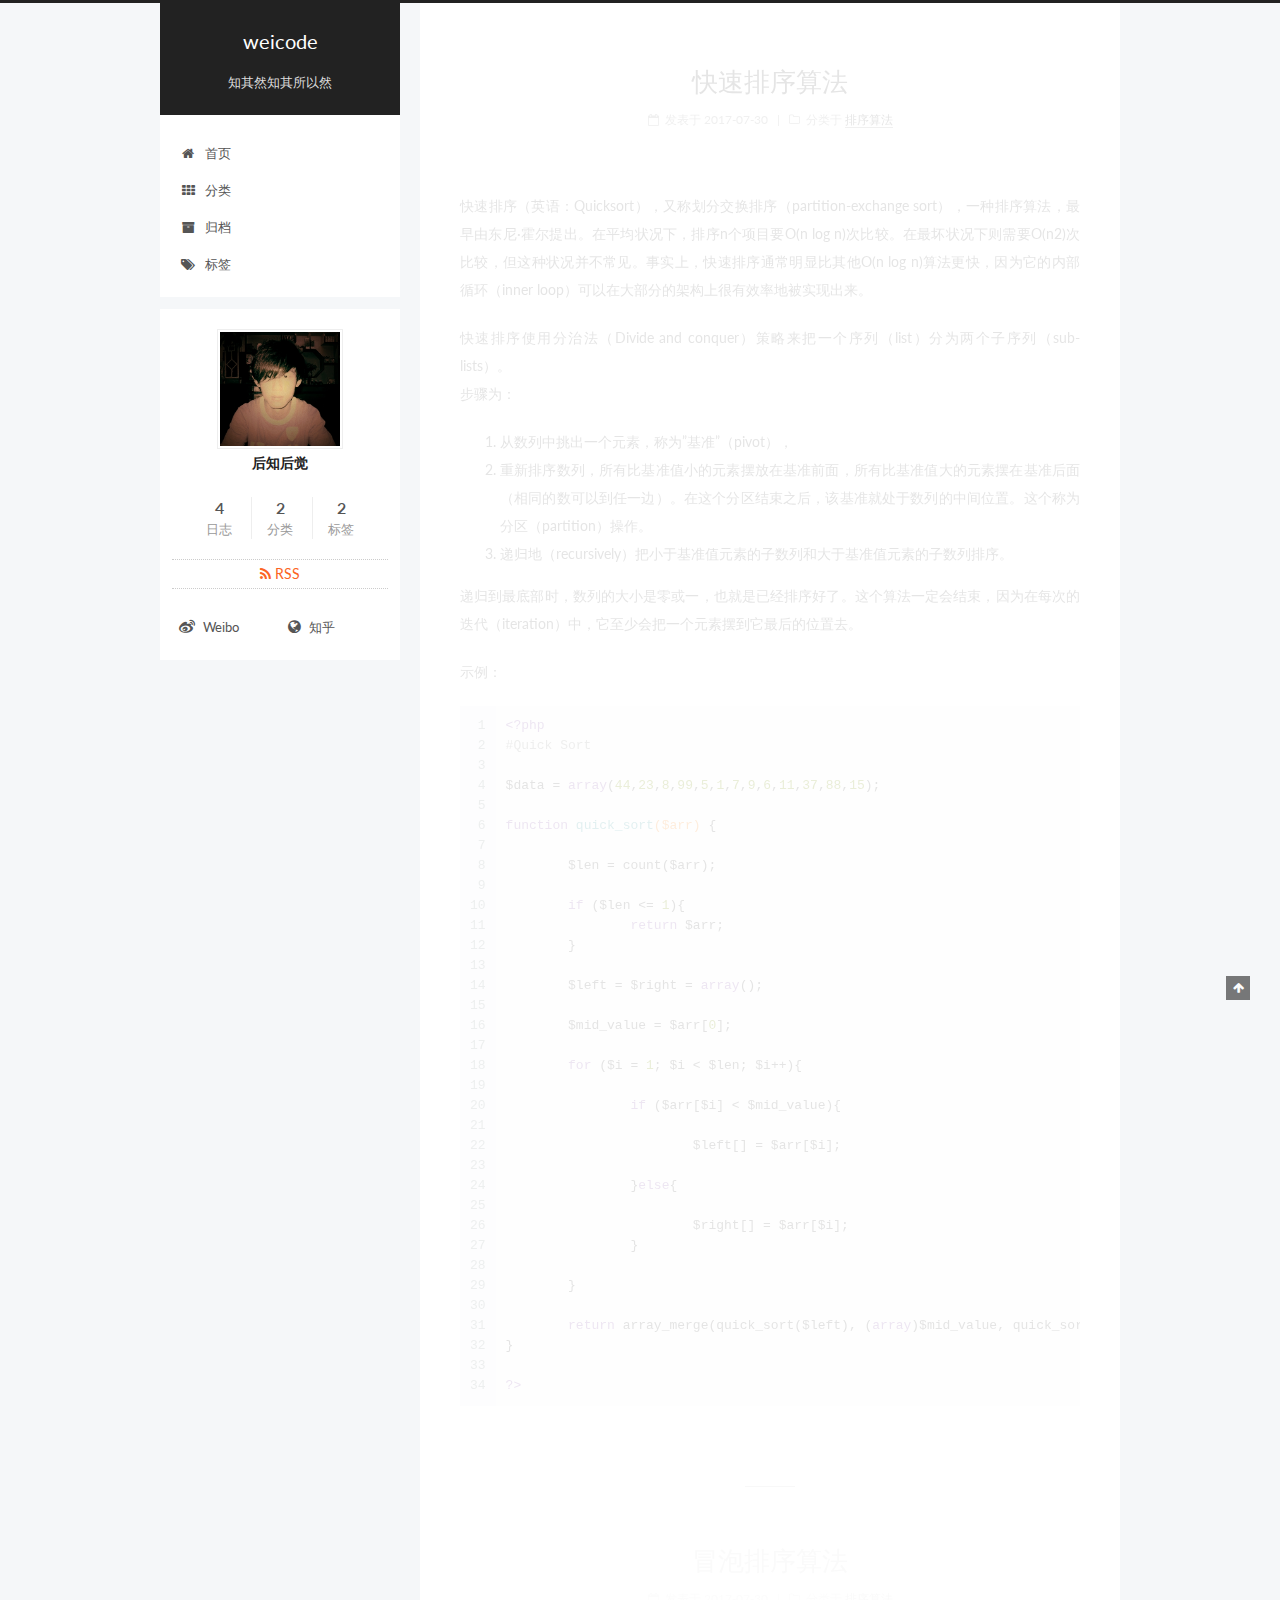
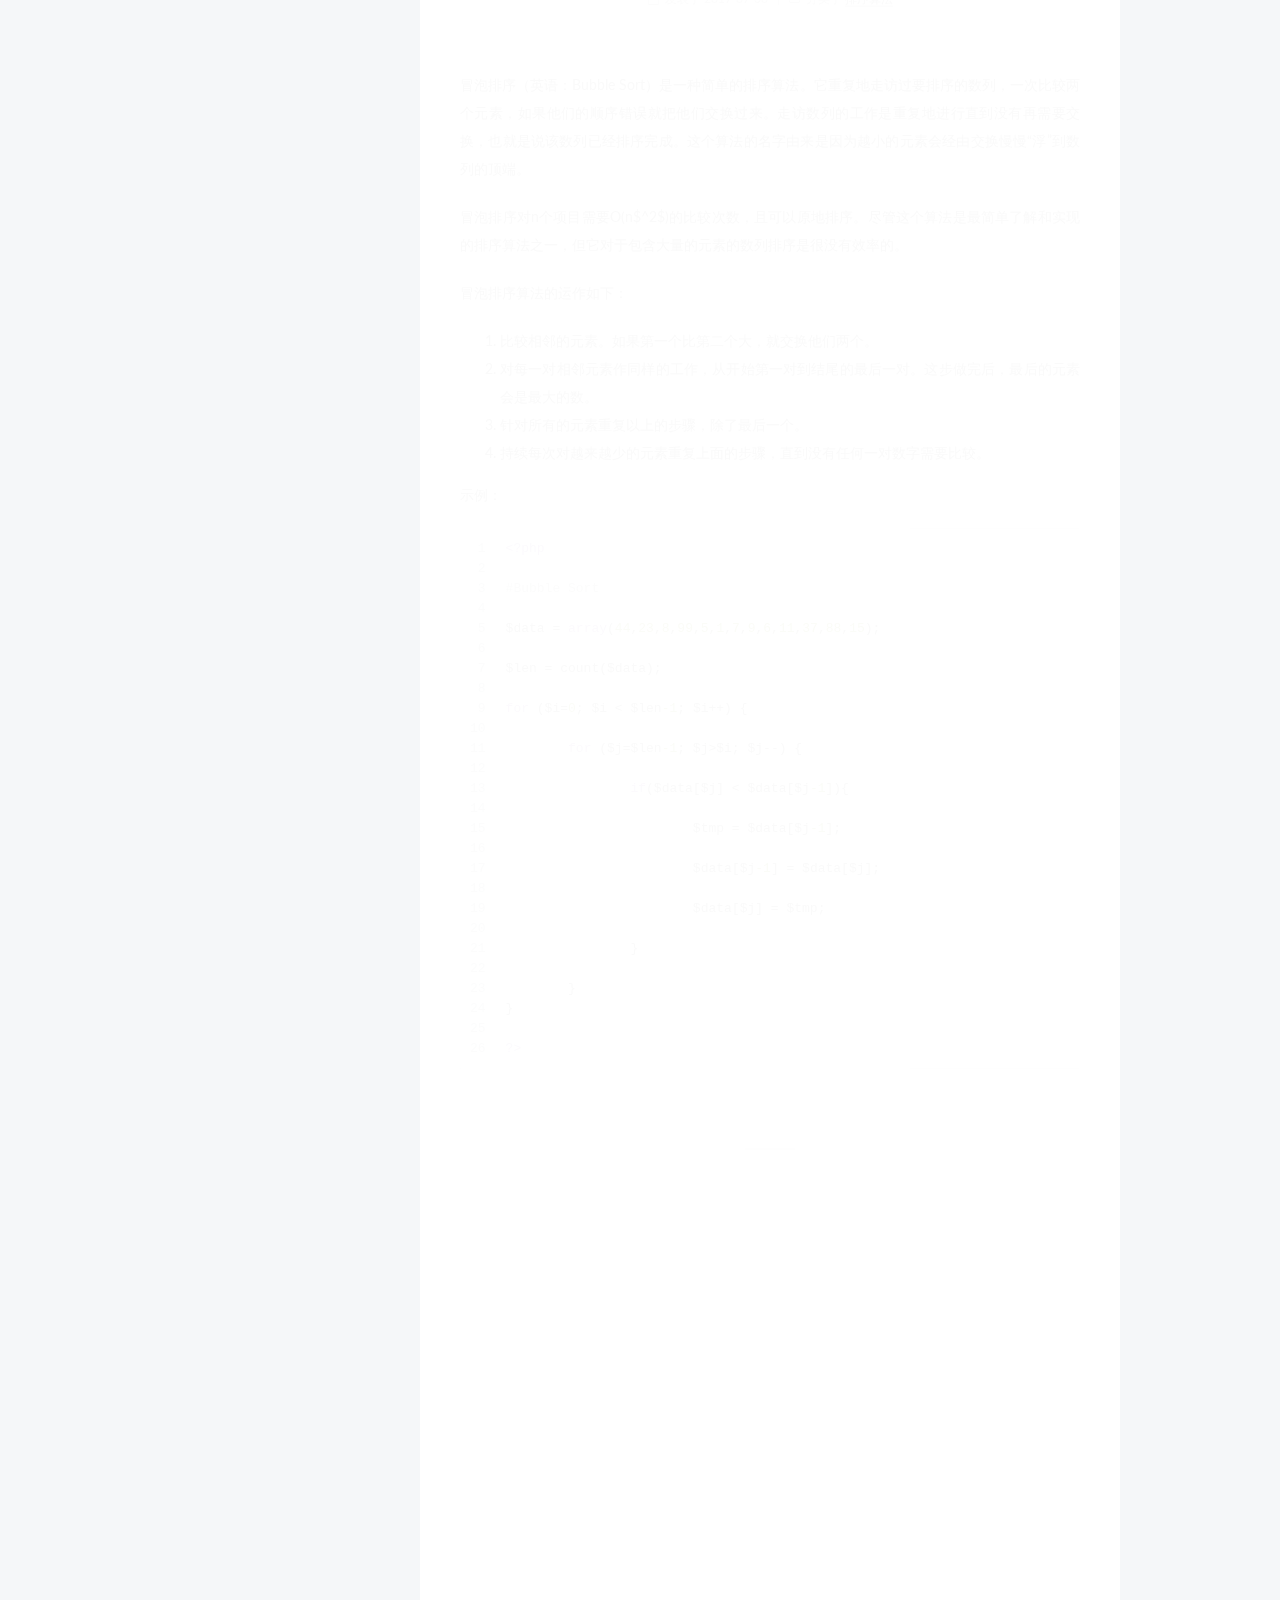
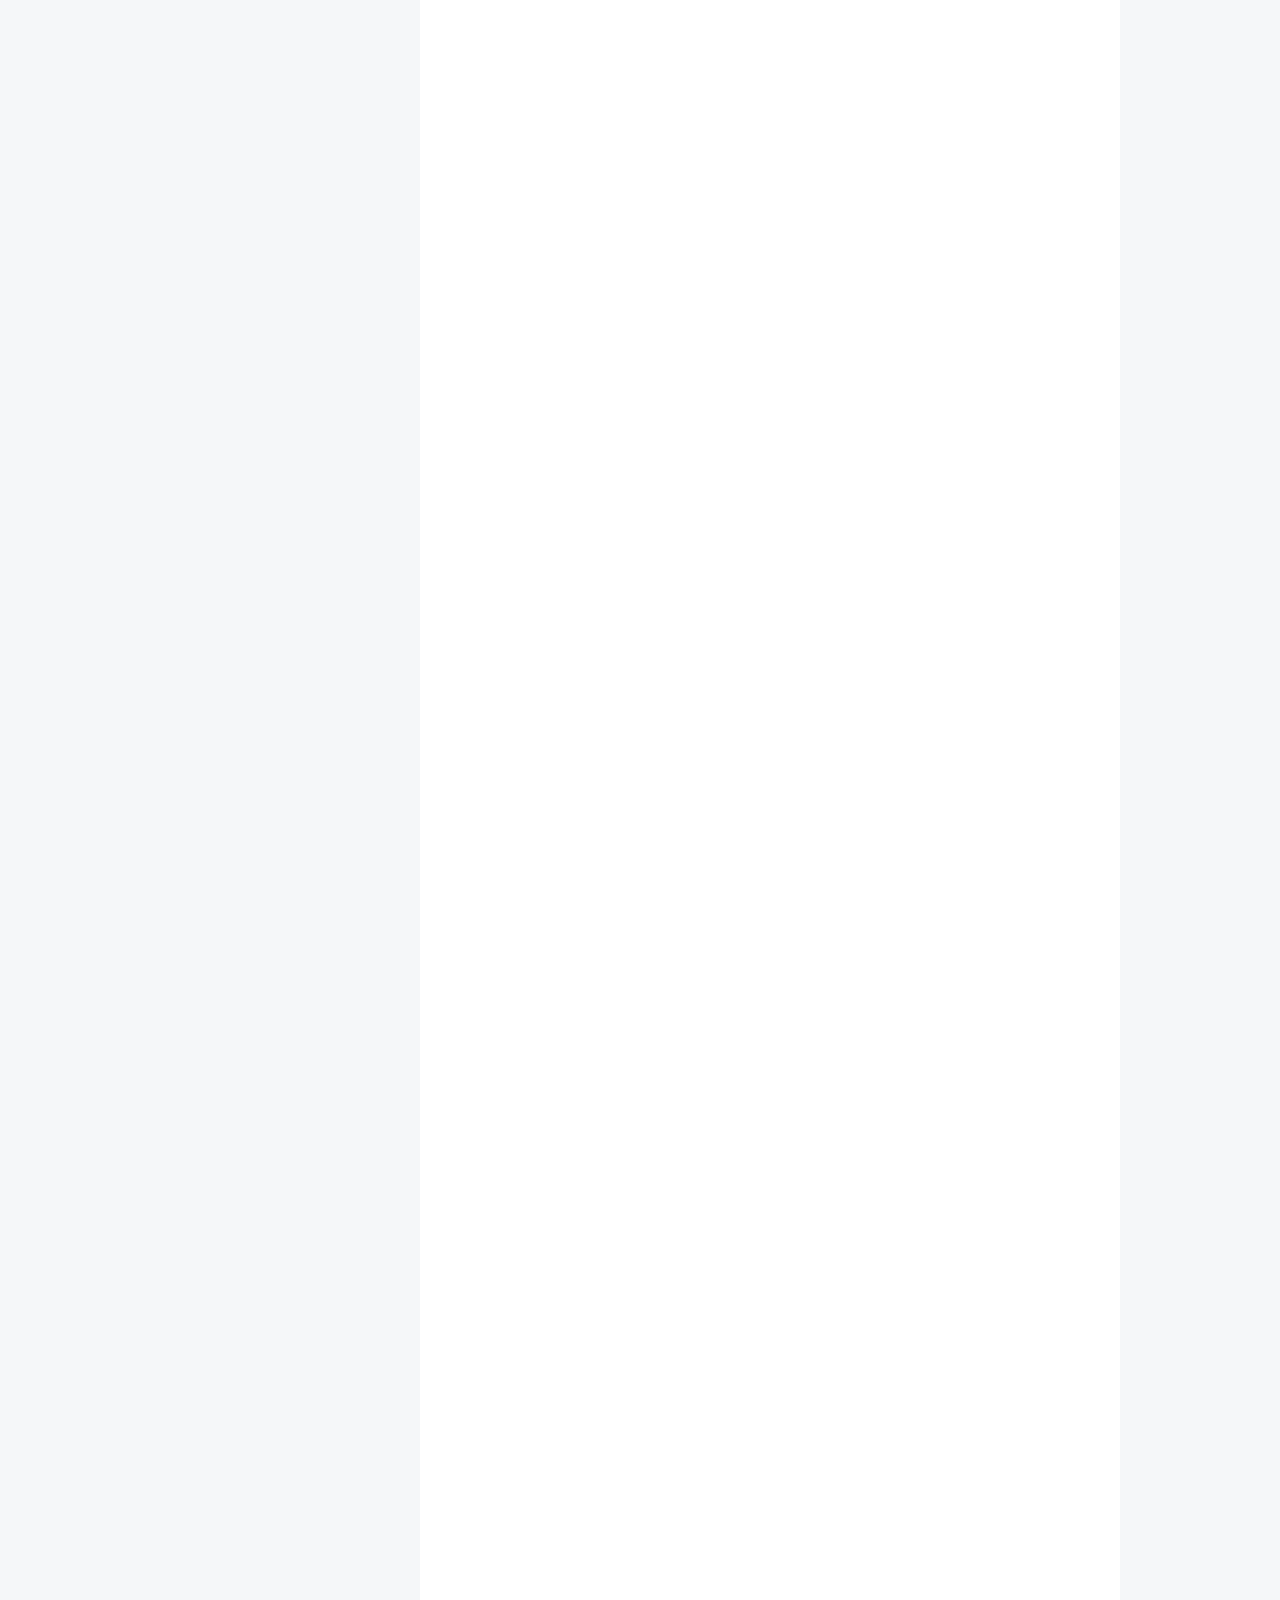
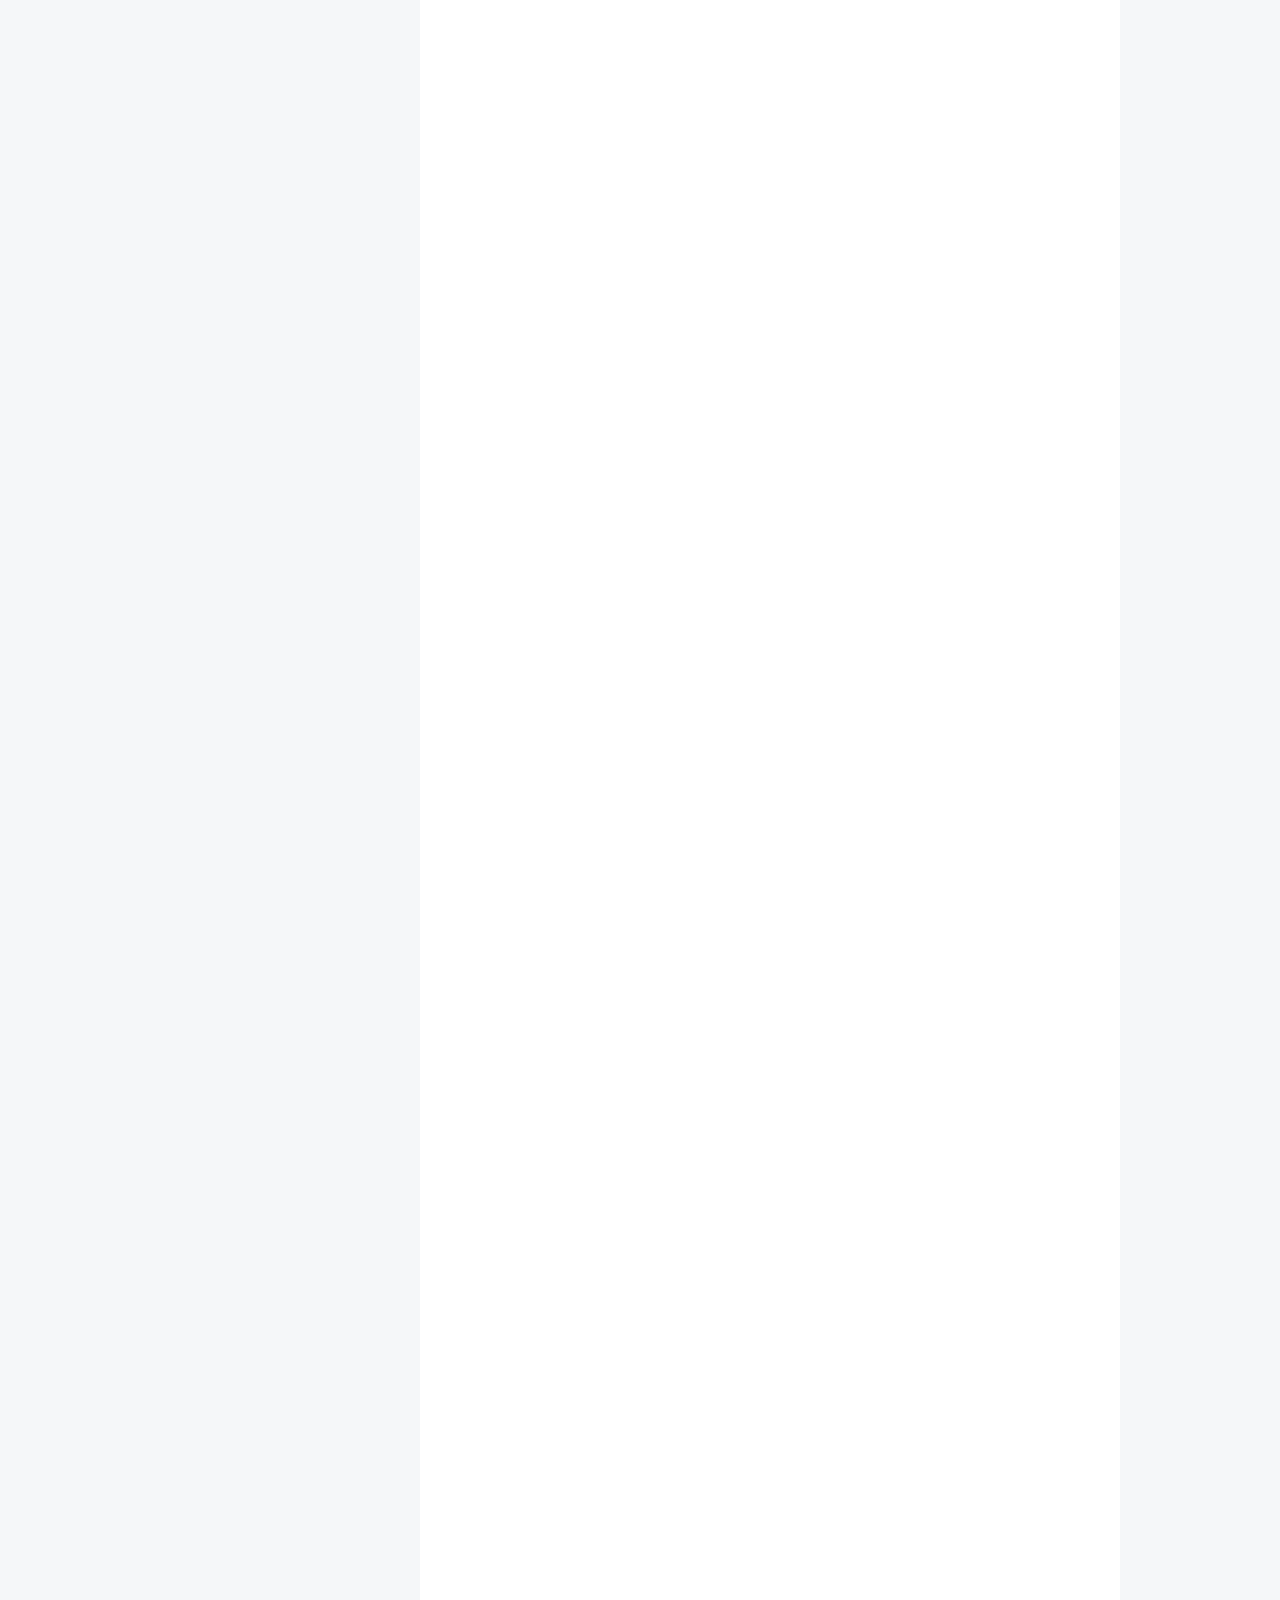
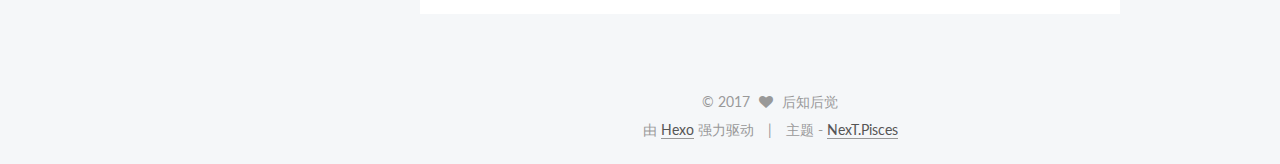
==== commit fcbcde39: "Site updated: 2017-07-30 14:29:18" ====
--- a/index.html
+++ b/index.html
@@ -519,7 +519,7 @@
 <li>持续每次对越来越少的元素重复上面的步骤，直到没有任何一对数字需要比较。</li>
 </ol>
 <p>示例：</p>
-<figure class="highlight php"><table><tr><td class="gutter"><pre><div class="line">1</div><div class="line">2</div><div class="line">3</div><div class="line">4</div><div class="line">5</div><div class="line">6</div><div class="line">7</div><div class="line">8</div><div class="line">9</div><div class="line">10</div><div class="line">11</div><div class="line">12</div><div class="line">13</div><div class="line">14</div><div class="line">15</div><div class="line">16</div><div class="line">17</div><div class="line">18</div><div class="line">19</div><div class="line">20</div><div class="line">21</div><div class="line">22</div><div class="line">23</div><div class="line">24</div></pre></td><td class="code"><pre><div class="line"><span class="meta">&lt;?php</span></div><div class="line"></div><div class="line"><span class="comment">#Bubble Sort</span></div><div class="line"></div><div class="line">$data = <span class="keyword">array</span>(<span class="number">44</span>,<span class="number">23</span>,<span class="number">8</span>,<span class="number">99</span>,<span class="number">5</span>,<span class="number">1</span>,<span class="number">7</span>,<span class="number">9</span>,<span class="number">6</span>,<span class="number">11</span>,<span class="number">37</span>,<span class="number">88</span>,<span class="number">15</span>);</div><div class="line"></div><div class="line"><span class="keyword">for</span> ($i=<span class="number">0</span>; $i &lt; count($data)<span class="number">-1</span>; $i++) &#123; </div><div class="line"></div><div class="line">	<span class="keyword">for</span> ($j=count($data)<span class="number">-1</span>; $j&gt;$i; $j--) &#123; </div><div class="line">	</div><div class="line">		<span class="keyword">if</span>($data[$j] &lt; $data[$j<span class="number">-1</span>])&#123;</div><div class="line"></div><div class="line">			$tmp = $data[$j<span class="number">-1</span>];</div><div class="line"></div><div class="line">			$data[$j<span class="number">-1</span>] = $data[$j];</div><div class="line"></div><div class="line">			$data[$j] = $tmp;</div><div class="line"></div><div class="line">		&#125;</div><div class="line"></div><div class="line">	&#125;</div><div class="line">&#125;</div><div class="line"></div><div class="line"><span class="meta">?&gt;</span></div></pre></td></tr></table></figure>
+<figure class="highlight php"><table><tr><td class="gutter"><pre><div class="line">1</div><div class="line">2</div><div class="line">3</div><div class="line">4</div><div class="line">5</div><div class="line">6</div><div class="line">7</div><div class="line">8</div><div class="line">9</div><div class="line">10</div><div class="line">11</div><div class="line">12</div><div class="line">13</div><div class="line">14</div><div class="line">15</div><div class="line">16</div><div class="line">17</div><div class="line">18</div><div class="line">19</div><div class="line">20</div><div class="line">21</div><div class="line">22</div><div class="line">23</div><div class="line">24</div><div class="line">25</div><div class="line">26</div></pre></td><td class="code"><pre><div class="line"><span class="meta">&lt;?php</span></div><div class="line"></div><div class="line"><span class="comment">#Bubble Sort</span></div><div class="line"></div><div class="line">$data = <span class="keyword">array</span>(<span class="number">44</span>,<span class="number">23</span>,<span class="number">8</span>,<span class="number">99</span>,<span class="number">5</span>,<span class="number">1</span>,<span class="number">7</span>,<span class="number">9</span>,<span class="number">6</span>,<span class="number">11</span>,<span class="number">37</span>,<span class="number">88</span>,<span class="number">15</span>);</div><div class="line"></div><div class="line">$len = count($data);</div><div class="line"></div><div class="line"><span class="keyword">for</span> ($i=<span class="number">0</span>; $i &lt; $len<span class="number">-1</span>; $i++) &#123; </div><div class="line"></div><div class="line">	<span class="keyword">for</span> ($j=$len<span class="number">-1</span>; $j&gt;$i; $j--) &#123; </div><div class="line">	</div><div class="line">		<span class="keyword">if</span>($data[$j] &lt; $data[$j<span class="number">-1</span>])&#123;</div><div class="line"></div><div class="line">			$tmp = $data[$j<span class="number">-1</span>];</div><div class="line"></div><div class="line">			$data[$j<span class="number">-1</span>] = $data[$j];</div><div class="line"></div><div class="line">			$data[$j] = $tmp;</div><div class="line"></div><div class="line">		&#125;</div><div class="line"></div><div class="line">	&#125;</div><div class="line">&#125;</div><div class="line"></div><div class="line"><span class="meta">?&gt;</span></div></pre></td></tr></table></figure>
 
           
         
@@ -656,7 +656,7 @@
             <p>选择排序（Selection sort）是一种简单直观的排序算法。它的工作原理如下。首先在未排序序列中找到最小（大）元素，存放到排序序列的起始位置，然后，再从剩余未排序元素中继续寻找最小（大）元素，然后放到已排序序列的末尾。以此类推，直到所有元素均排序完毕。</p>
 <p>选择排序的主要优点与数据移动有关。如果某个元素位于正确的最终位置上，则它不会被移动。选择排序每次交换一对元素，它们当中至少有一个将被移到其最终位置上，因此对n个元素的表进行排序总共进行至多n-1次交换。在所有的完全依靠交换去移动元素的排序方法中，选择排序属于非常好的一种。</p>
 <p>示例：</p>
-<figure class="highlight php"><table><tr><td class="gutter"><pre><div class="line">1</div><div class="line">2</div><div class="line">3</div><div class="line">4</div><div class="line">5</div><div class="line">6</div><div class="line">7</div><div class="line">8</div><div class="line">9</div><div class="line">10</div><div class="line">11</div><div class="line">12</div><div class="line">13</div><div class="line">14</div><div class="line">15</div><div class="line">16</div><div class="line">17</div><div class="line">18</div><div class="line">19</div><div class="line">20</div><div class="line">21</div><div class="line">22</div><div class="line">23</div><div class="line">24</div><div class="line">25</div><div class="line">26</div><div class="line">27</div><div class="line">28</div><div class="line">29</div><div class="line">30</div><div class="line">31</div><div class="line">32</div></pre></td><td class="code"><pre><div class="line"><span class="meta">&lt;?php</span></div><div class="line"></div><div class="line"><span class="comment">#Selection sort</span></div><div class="line"></div><div class="line">$data = <span class="keyword">array</span>(<span class="number">8</span>,<span class="number">5</span>,<span class="number">2</span>,<span class="number">6</span>,<span class="number">9</span>,<span class="number">3</span>,<span class="number">1</span>,<span class="number">4</span>,<span class="number">0</span>,<span class="number">7</span>);</div><div class="line"></div><div class="line"><span class="keyword">for</span> ($i=<span class="number">0</span>; $i &lt; count($data) - <span class="number">1</span> ; $i++) &#123;</div><div class="line"></div><div class="line">	$k = $i;</div><div class="line"></div><div class="line">	<span class="keyword">for</span> ($j=$i+<span class="number">1</span>; $j &lt; count($data); $j++) &#123; 		</div><div class="line"></div><div class="line">		<span class="keyword">if</span>($data[$k] &gt; $data[$j])&#123;</div><div class="line"></div><div class="line">			$k = $j;</div><div class="line">			</div><div class="line">		&#125;</div><div class="line"></div><div class="line">	&#125;</div><div class="line"></div><div class="line">	<span class="keyword">if</span>($k != $i)&#123;</div><div class="line"></div><div class="line">		$tmp = $data[$i];</div><div class="line"></div><div class="line">		$data[$i] = $data[$k];</div><div class="line"></div><div class="line">		$data[$k] = $tmp;</div><div class="line">	&#125;</div><div class="line">	</div><div class="line">&#125;</div><div class="line"></div><div class="line"><span class="meta">?&gt;</span></div></pre></td></tr></table></figure>
+<figure class="highlight php"><table><tr><td class="gutter"><pre><div class="line">1</div><div class="line">2</div><div class="line">3</div><div class="line">4</div><div class="line">5</div><div class="line">6</div><div class="line">7</div><div class="line">8</div><div class="line">9</div><div class="line">10</div><div class="line">11</div><div class="line">12</div><div class="line">13</div><div class="line">14</div><div class="line">15</div><div class="line">16</div><div class="line">17</div><div class="line">18</div><div class="line">19</div><div class="line">20</div><div class="line">21</div><div class="line">22</div><div class="line">23</div><div class="line">24</div><div class="line">25</div><div class="line">26</div><div class="line">27</div><div class="line">28</div><div class="line">29</div><div class="line">30</div><div class="line">31</div><div class="line">32</div><div class="line">33</div><div class="line">34</div></pre></td><td class="code"><pre><div class="line"><span class="meta">&lt;?php</span></div><div class="line"></div><div class="line"><span class="comment">#Selection sort</span></div><div class="line"></div><div class="line">$data = <span class="keyword">array</span>(<span class="number">8</span>,<span class="number">5</span>,<span class="number">2</span>,<span class="number">6</span>,<span class="number">9</span>,<span class="number">3</span>,<span class="number">1</span>,<span class="number">4</span>,<span class="number">0</span>,<span class="number">7</span>);</div><div class="line"></div><div class="line">$len = count($data);</div><div class="line"></div><div class="line"><span class="keyword">for</span> ($i=<span class="number">0</span>; $i &lt; $len - <span class="number">1</span> ; $i++) &#123;</div><div class="line"></div><div class="line">	$k = $i;</div><div class="line"></div><div class="line">	<span class="keyword">for</span> ($j=$i+<span class="number">1</span>; $j &lt; $len; $j++) &#123; 		</div><div class="line"></div><div class="line">		<span class="keyword">if</span>($data[$k] &gt; $data[$j])&#123;</div><div class="line"></div><div class="line">			$k = $j;</div><div class="line">			</div><div class="line">		&#125;</div><div class="line"></div><div class="line">	&#125;</div><div class="line"></div><div class="line">	<span class="keyword">if</span>($k != $i)&#123;</div><div class="line"></div><div class="line">		$tmp = $data[$i];</div><div class="line"></div><div class="line">		$data[$i] = $data[$k];</div><div class="line"></div><div class="line">		$data[$k] = $tmp;</div><div class="line">	&#125;</div><div class="line">	</div><div class="line">&#125;</div><div class="line"></div><div class="line"><span class="meta">?&gt;</span></div></pre></td></tr></table></figure>
 <p>选择排序的示例动画。红色表示当前最小值，黄色表示已排序序列，蓝色表示当前位置。</p>
 <p><img src="/uploads/Selection-Sort-Animation.gif" alt="Selection-Sort-Animation"></p>
 <p>复杂度分析：</p>
--- a/css/main.css
+++ b/css/main.css
@@ -1678,7 +1678,7 @@
   width: 4px;
   height: 4px;
   border-radius: 50%;
-  background: #ba96d7;
+  background: #f085ff;
 }
 .links-of-blogroll {
   font-size: 13px;
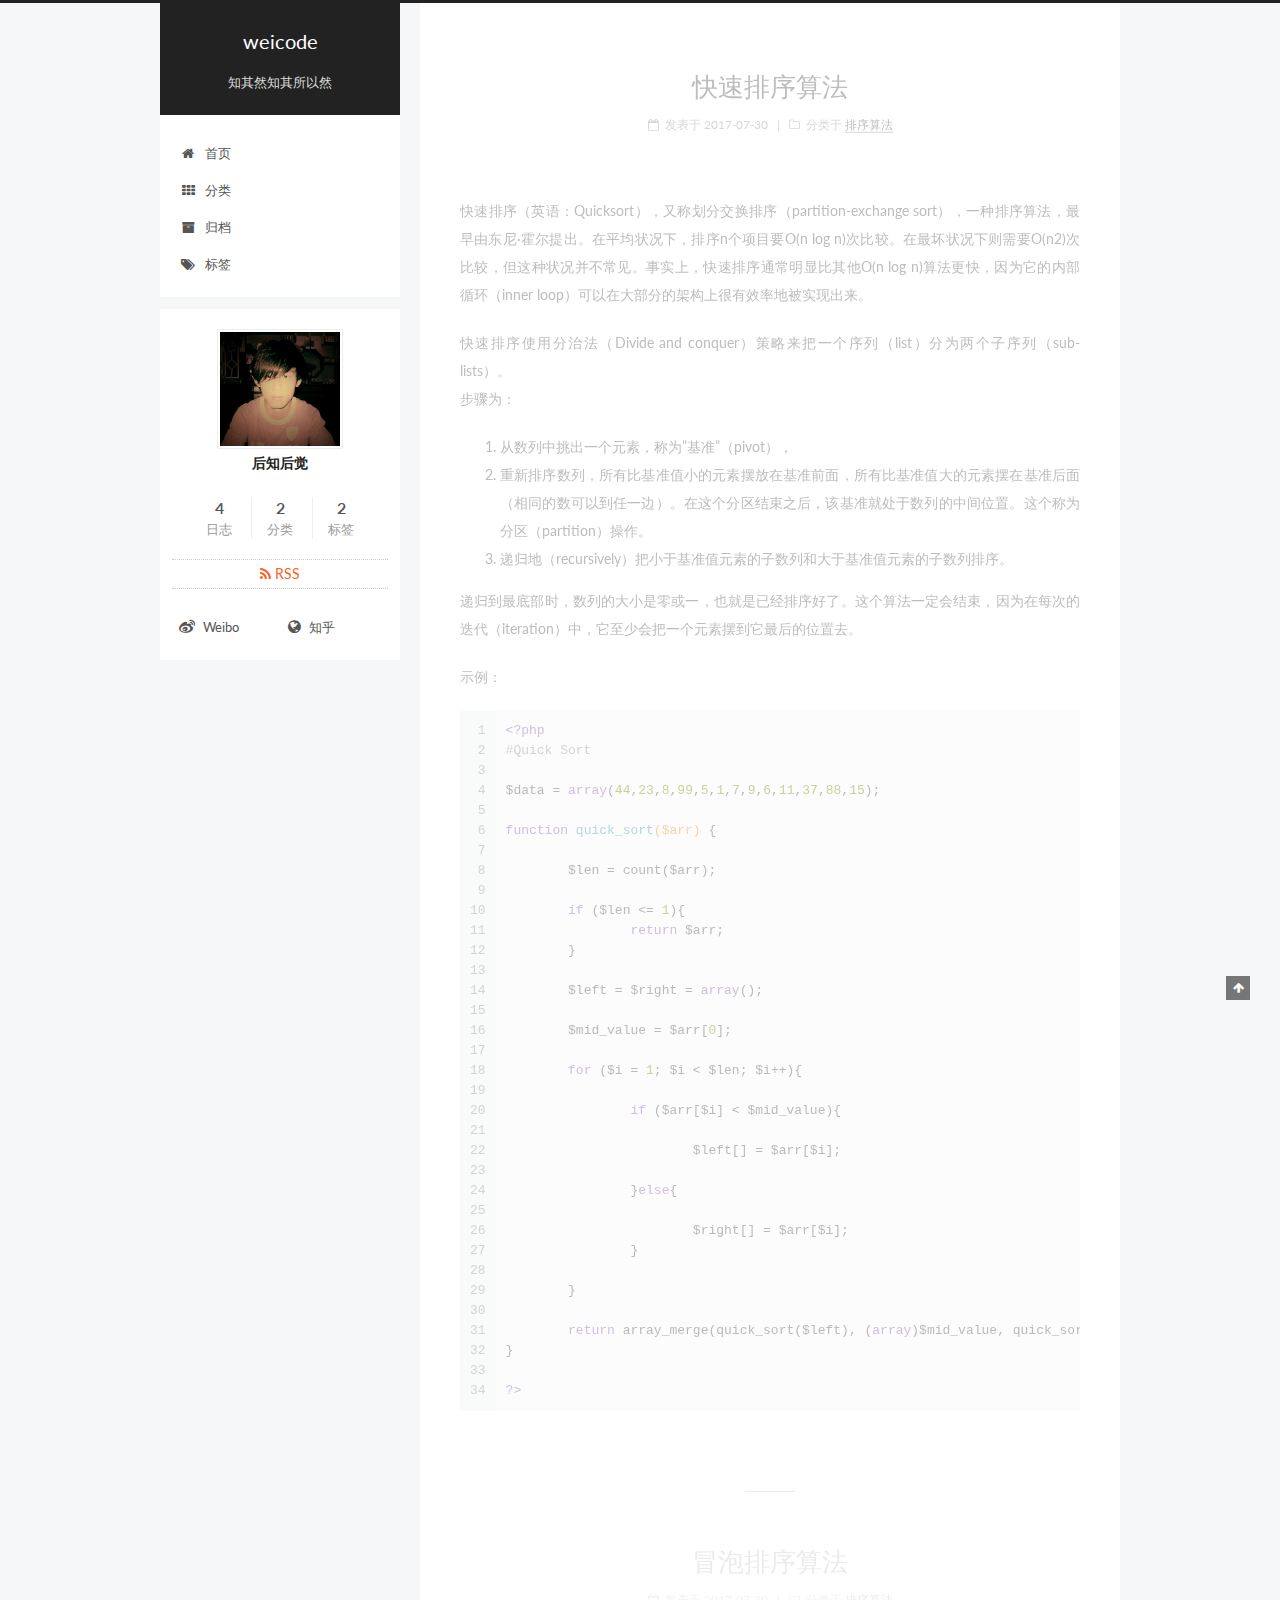
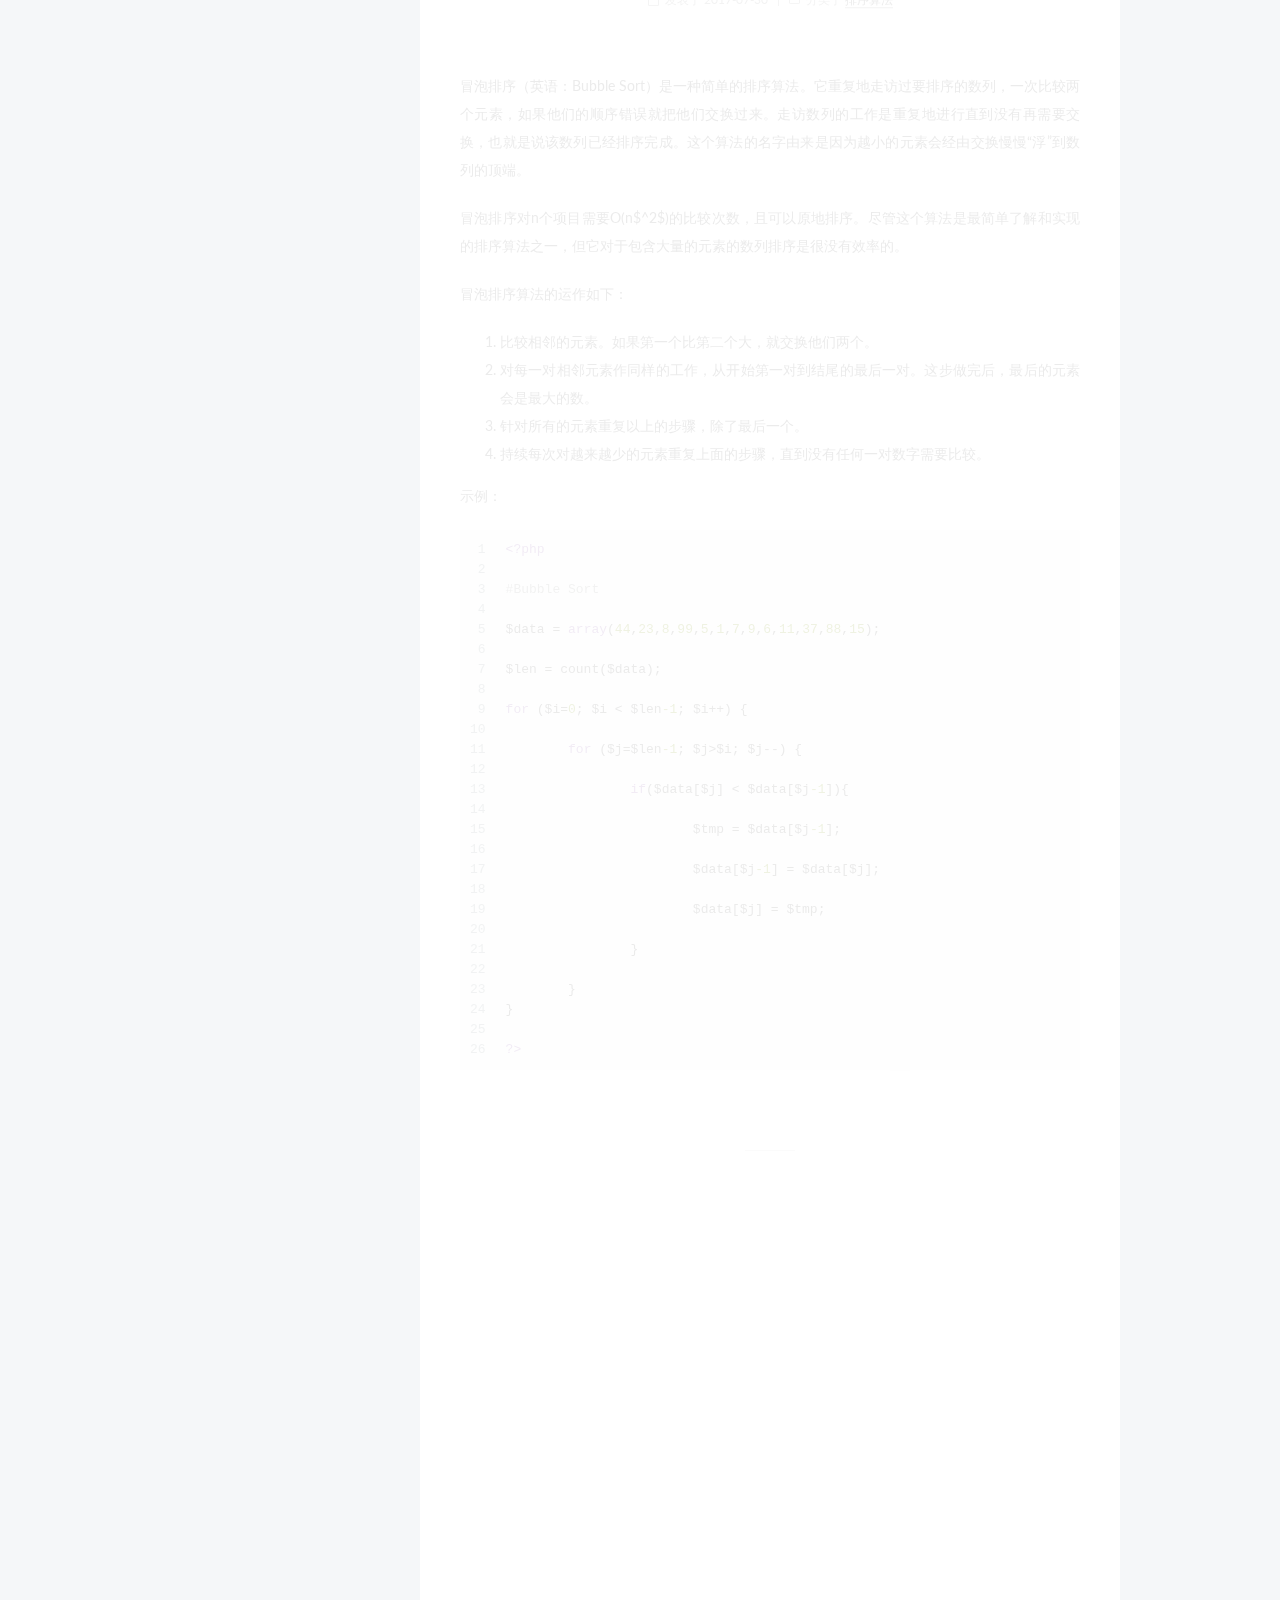
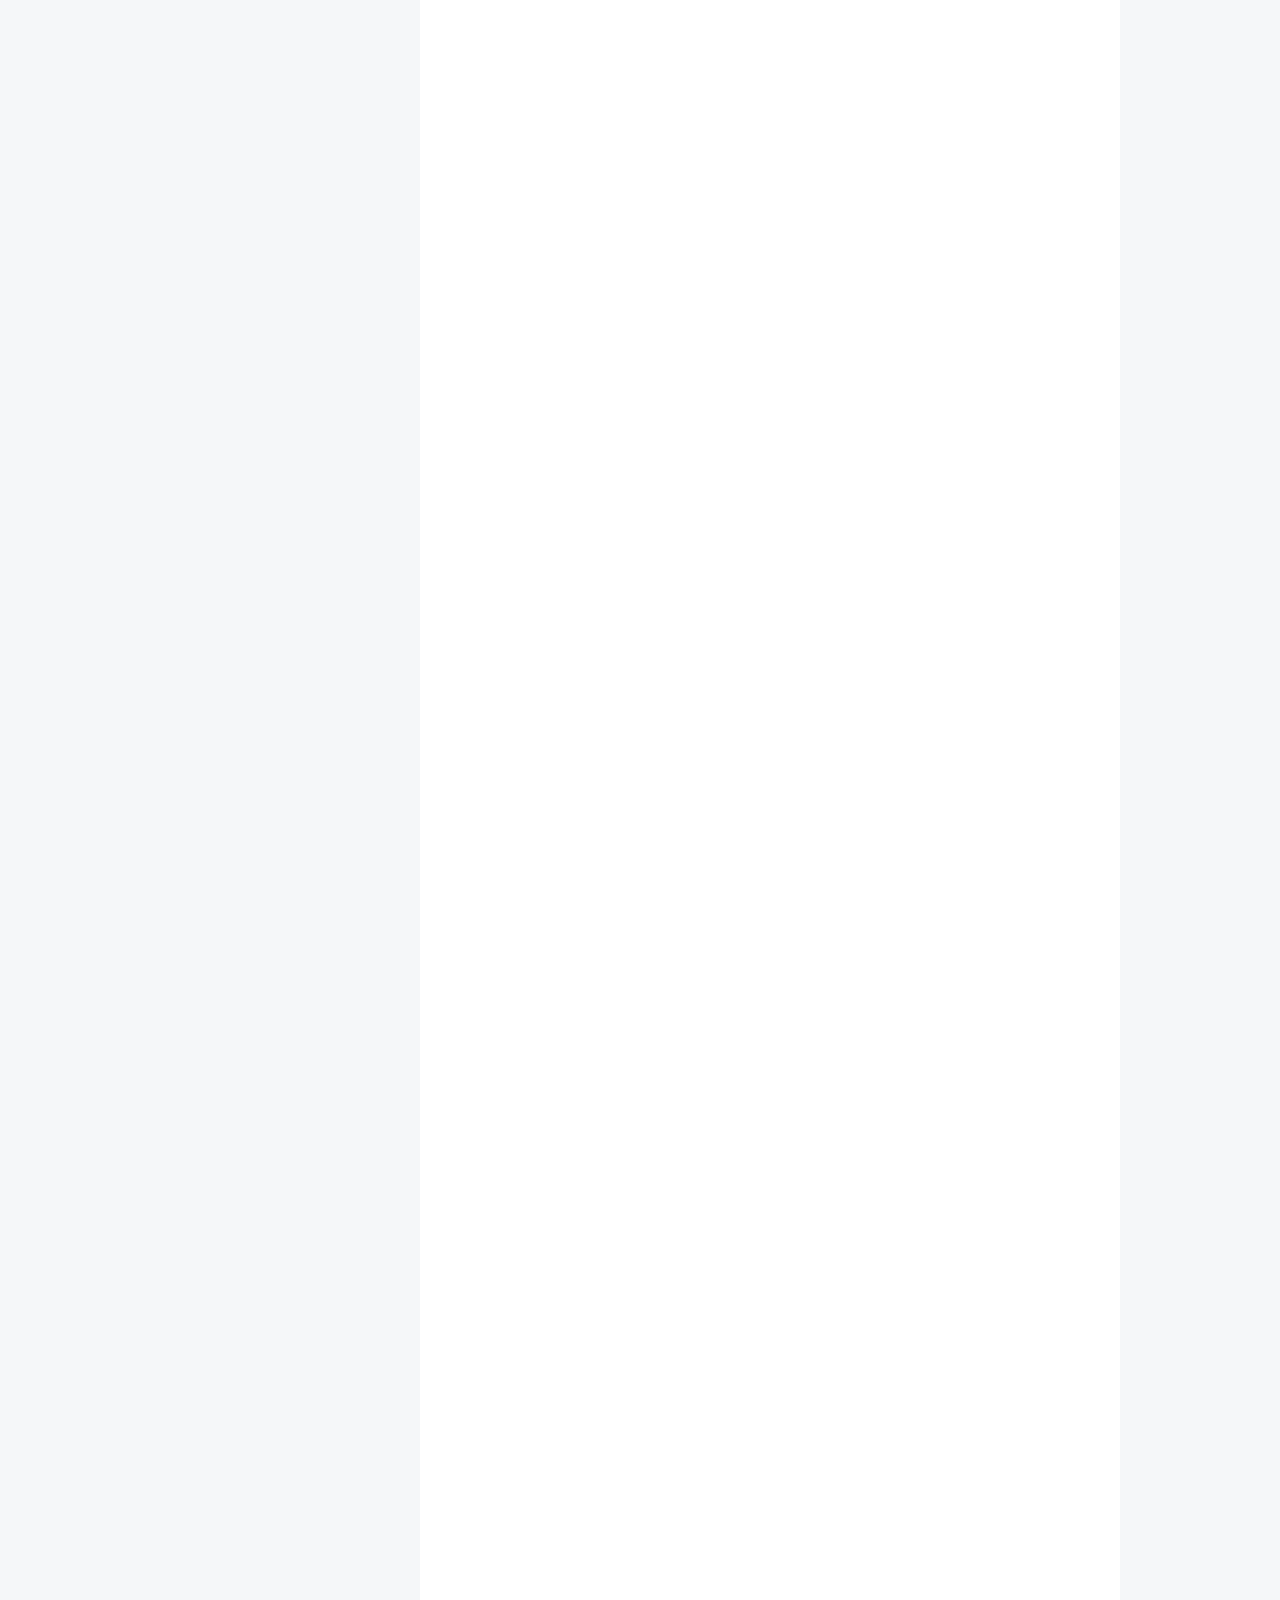
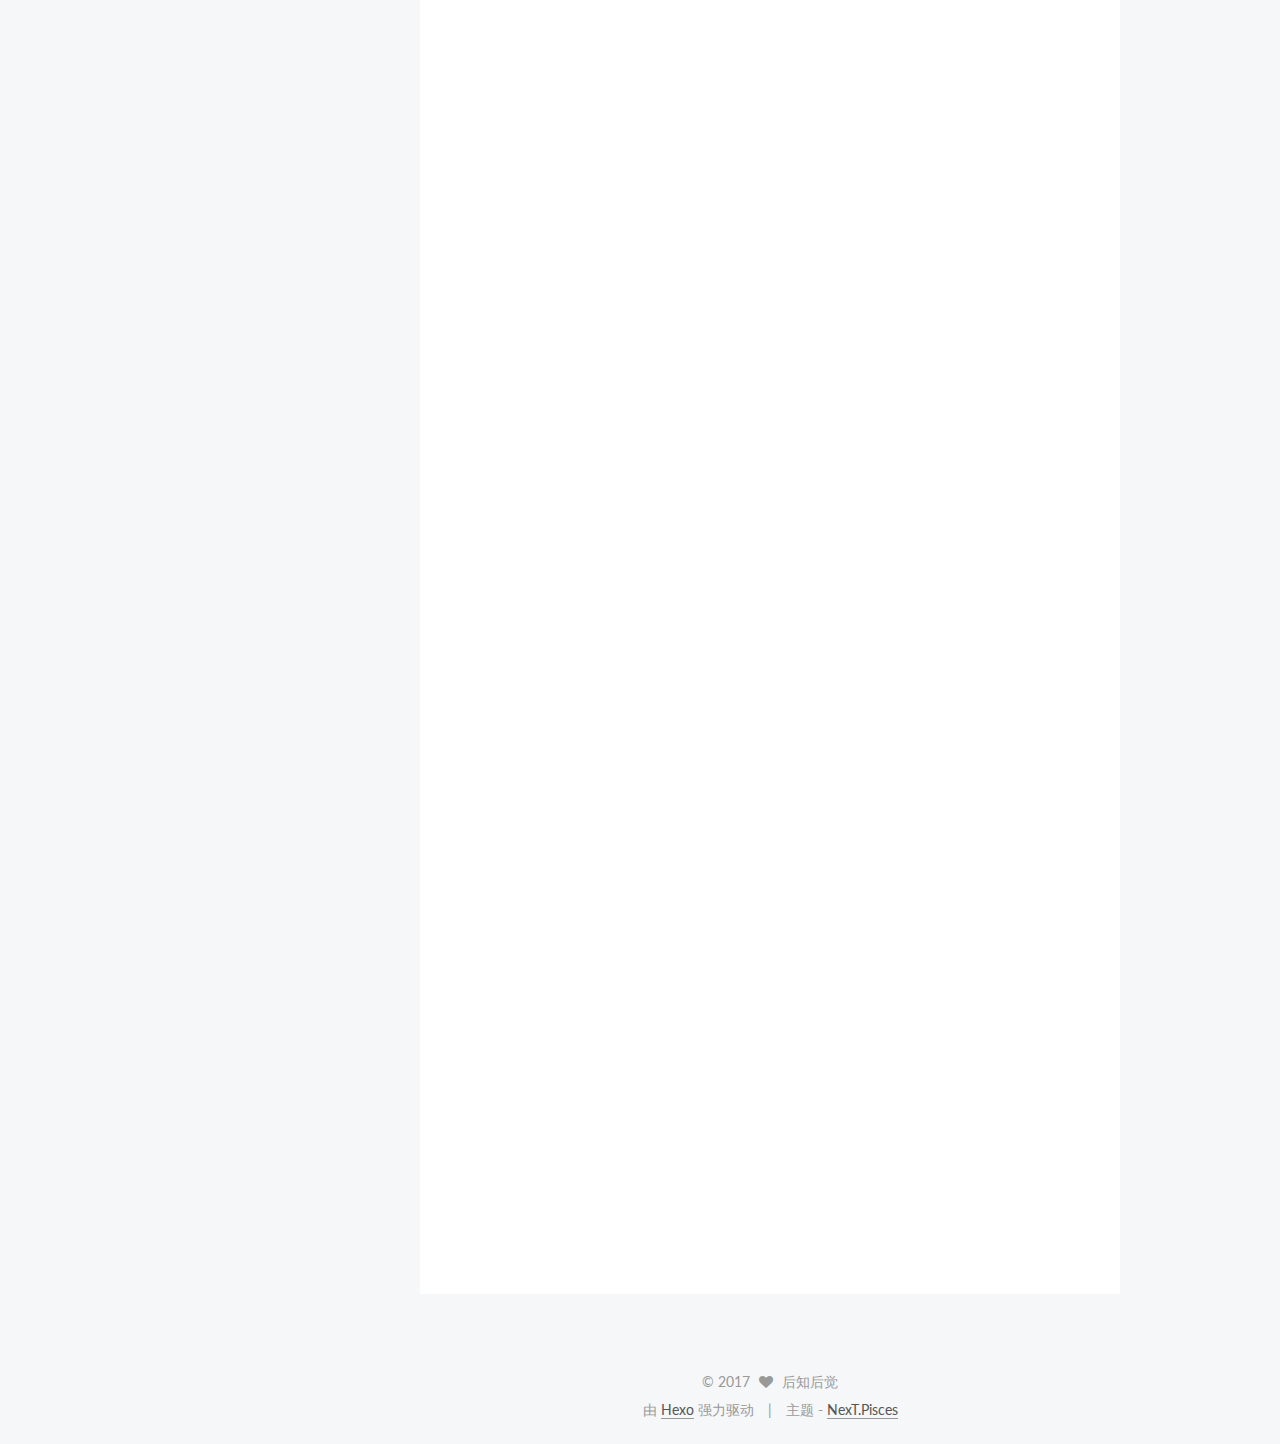
==== commit d7d32b3e: "Site updated: 2017-07-30 19:36:28" ====
--- a/index.html
+++ b/index.html
@@ -656,7 +656,7 @@
             <p>选择排序（Selection sort）是一种简单直观的排序算法。它的工作原理如下。首先在未排序序列中找到最小（大）元素，存放到排序序列的起始位置，然后，再从剩余未排序元素中继续寻找最小（大）元素，然后放到已排序序列的末尾。以此类推，直到所有元素均排序完毕。</p>
 <p>选择排序的主要优点与数据移动有关。如果某个元素位于正确的最终位置上，则它不会被移动。选择排序每次交换一对元素，它们当中至少有一个将被移到其最终位置上，因此对n个元素的表进行排序总共进行至多n-1次交换。在所有的完全依靠交换去移动元素的排序方法中，选择排序属于非常好的一种。</p>
 <p>示例：</p>
-<figure class="highlight php"><table><tr><td class="gutter"><pre><div class="line">1</div><div class="line">2</div><div class="line">3</div><div class="line">4</div><div class="line">5</div><div class="line">6</div><div class="line">7</div><div class="line">8</div><div class="line">9</div><div class="line">10</div><div class="line">11</div><div class="line">12</div><div class="line">13</div><div class="line">14</div><div class="line">15</div><div class="line">16</div><div class="line">17</div><div class="line">18</div><div class="line">19</div><div class="line">20</div><div class="line">21</div><div class="line">22</div><div class="line">23</div><div class="line">24</div><div class="line">25</div><div class="line">26</div><div class="line">27</div><div class="line">28</div><div class="line">29</div><div class="line">30</div><div class="line">31</div><div class="line">32</div><div class="line">33</div><div class="line">34</div></pre></td><td class="code"><pre><div class="line"><span class="meta">&lt;?php</span></div><div class="line"></div><div class="line"><span class="comment">#Selection sort</span></div><div class="line"></div><div class="line">$data = <span class="keyword">array</span>(<span class="number">8</span>,<span class="number">5</span>,<span class="number">2</span>,<span class="number">6</span>,<span class="number">9</span>,<span class="number">3</span>,<span class="number">1</span>,<span class="number">4</span>,<span class="number">0</span>,<span class="number">7</span>);</div><div class="line"></div><div class="line">$len = count($data);</div><div class="line"></div><div class="line"><span class="keyword">for</span> ($i=<span class="number">0</span>; $i &lt; $len - <span class="number">1</span> ; $i++) &#123;</div><div class="line"></div><div class="line">	$k = $i;</div><div class="line"></div><div class="line">	<span class="keyword">for</span> ($j=$i+<span class="number">1</span>; $j &lt; $len; $j++) &#123; 		</div><div class="line"></div><div class="line">		<span class="keyword">if</span>($data[$k] &gt; $data[$j])&#123;</div><div class="line"></div><div class="line">			$k = $j;</div><div class="line">			</div><div class="line">		&#125;</div><div class="line"></div><div class="line">	&#125;</div><div class="line"></div><div class="line">	<span class="keyword">if</span>($k != $i)&#123;</div><div class="line"></div><div class="line">		$tmp = $data[$i];</div><div class="line"></div><div class="line">		$data[$i] = $data[$k];</div><div class="line"></div><div class="line">		$data[$k] = $tmp;</div><div class="line">	&#125;</div><div class="line">	</div><div class="line">&#125;</div><div class="line"></div><div class="line"><span class="meta">?&gt;</span></div></pre></td></tr></table></figure>
+<figure class="highlight php"><table><tr><td class="gutter"><pre><div class="line">1</div><div class="line">2</div><div class="line">3</div><div class="line">4</div><div class="line">5</div><div class="line">6</div><div class="line">7</div><div class="line">8</div><div class="line">9</div><div class="line">10</div><div class="line">11</div><div class="line">12</div><div class="line">13</div><div class="line">14</div><div class="line">15</div><div class="line">16</div><div class="line">17</div><div class="line">18</div></pre></td><td class="code"><pre><div class="line"><span class="meta">&lt;?php</span></div><div class="line"><span class="comment">#Selection sort</span></div><div class="line">$data = <span class="keyword">array</span>(<span class="number">8</span>,<span class="number">5</span>,<span class="number">2</span>,<span class="number">6</span>,<span class="number">9</span>,<span class="number">3</span>,<span class="number">1</span>,<span class="number">4</span>,<span class="number">0</span>,<span class="number">7</span>);</div><div class="line">$len = count($data);</div><div class="line"><span class="keyword">for</span> ($i=<span class="number">0</span>; $i &lt; $len - <span class="number">1</span> ; $i++) &#123;</div><div class="line">    $k = $i;</div><div class="line">    <span class="keyword">for</span> ($j=$i+<span class="number">1</span>; $j &lt; $len; $j++) &#123; 		</div><div class="line">        <span class="keyword">if</span>($data[$k] &gt; $data[$j])&#123;</div><div class="line">            $k = $j;</div><div class="line">        &#125;</div><div class="line">    &#125;</div><div class="line">    <span class="keyword">if</span>($k != $i)&#123;</div><div class="line">        $tmp = $data[$i];</div><div class="line">        $data[$i] = $data[$k];</div><div class="line">        $data[$k] = $tmp;</div><div class="line">    &#125;</div><div class="line">&#125;</div><div class="line"><span class="meta">?&gt;</span></div></pre></td></tr></table></figure>
 <p>选择排序的示例动画。红色表示当前最小值，黄色表示已排序序列，蓝色表示当前位置。</p>
 <p><img src="/uploads/Selection-Sort-Animation.gif" alt="Selection-Sort-Animation"></p>
 <p>复杂度分析：</p>
--- a/css/main.css
+++ b/css/main.css
@@ -1678,7 +1678,7 @@
   width: 4px;
   height: 4px;
   border-radius: 50%;
-  background: #f085ff;
+  background: #ffffbe;
 }
 .links-of-blogroll {
   font-size: 13px;
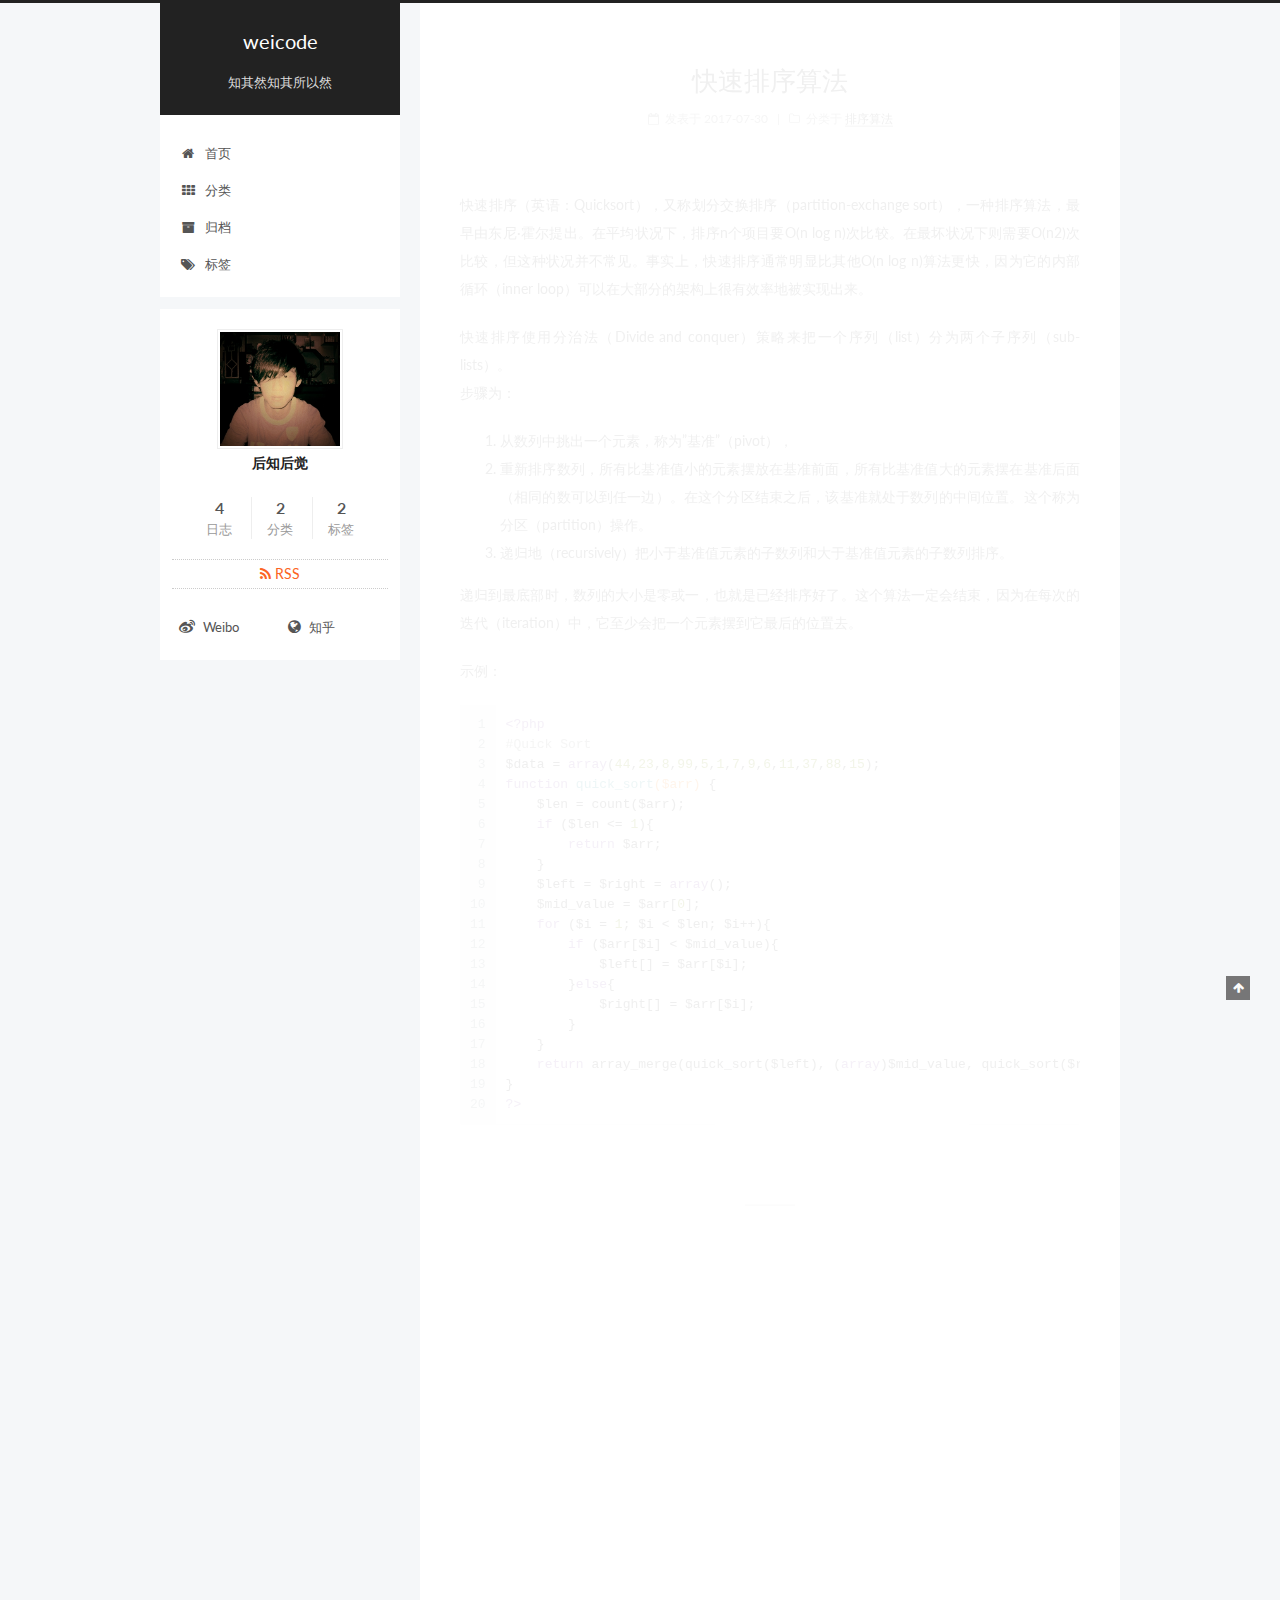
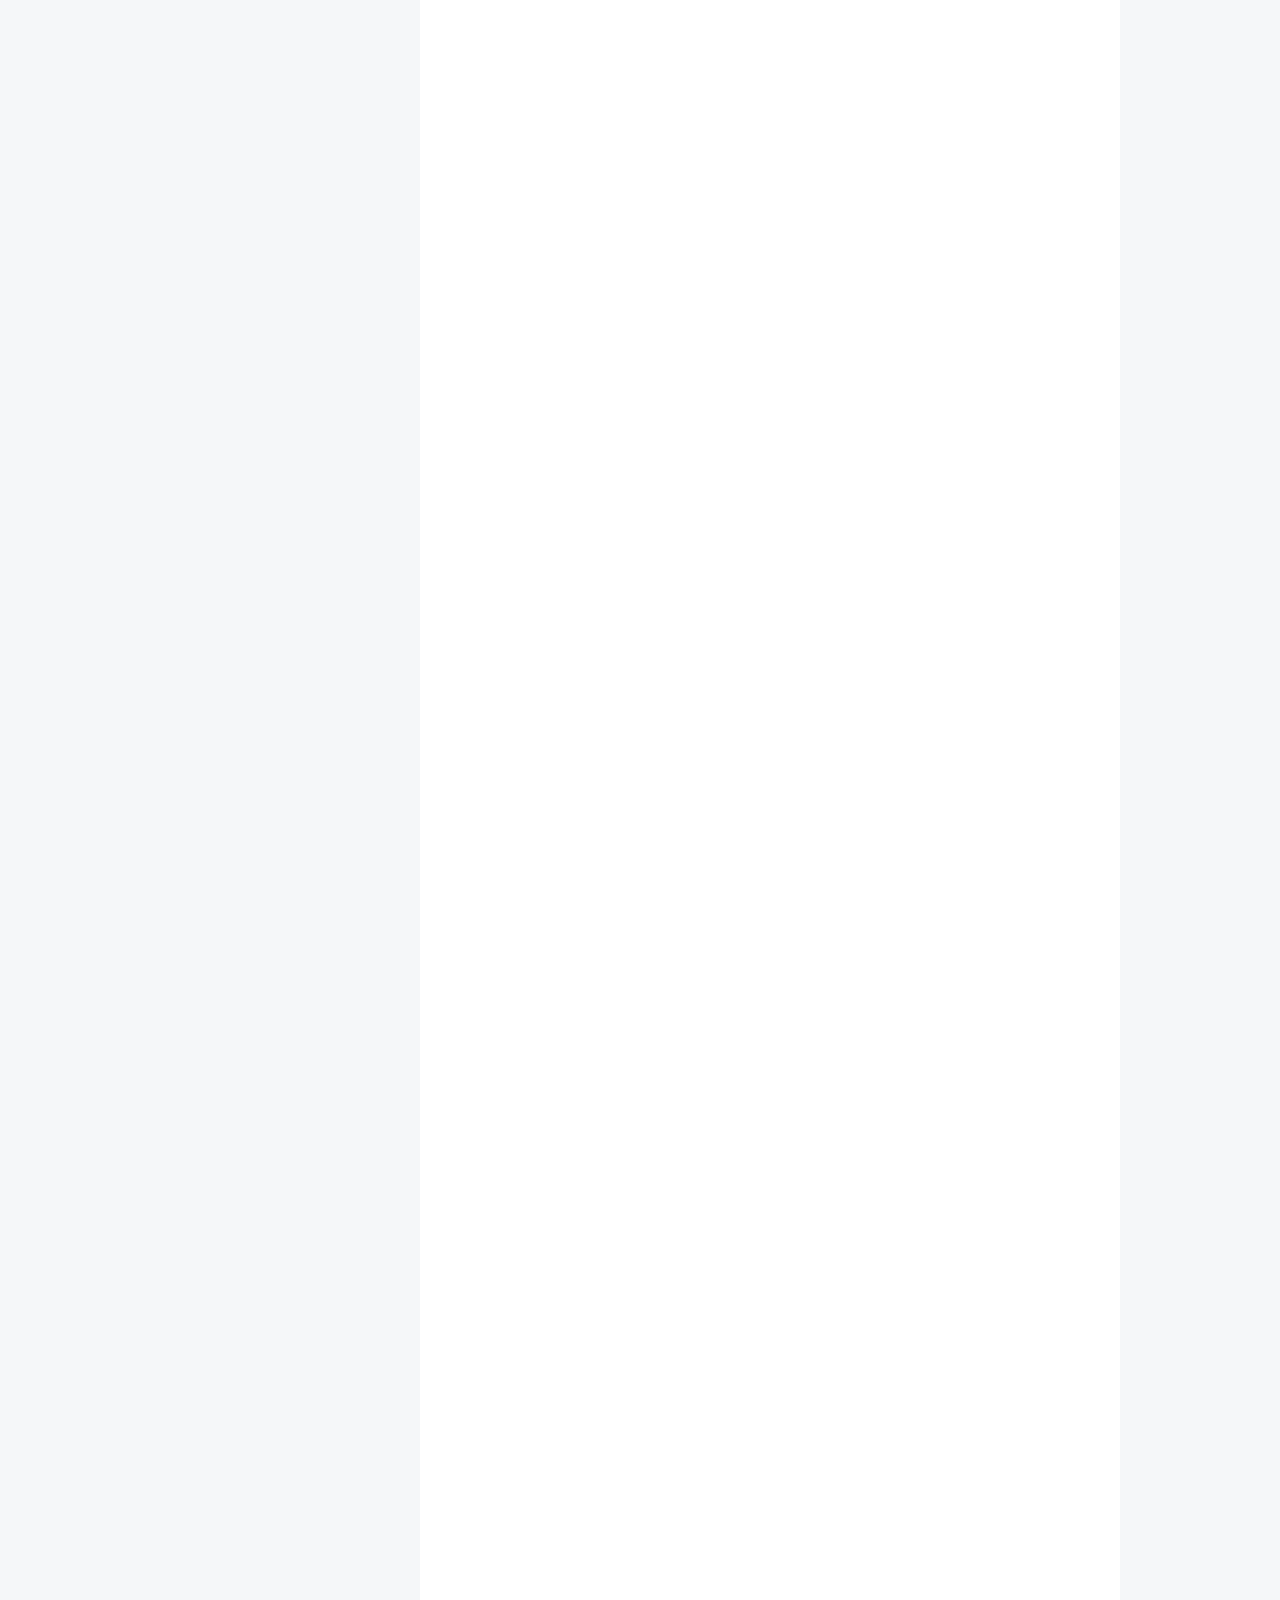
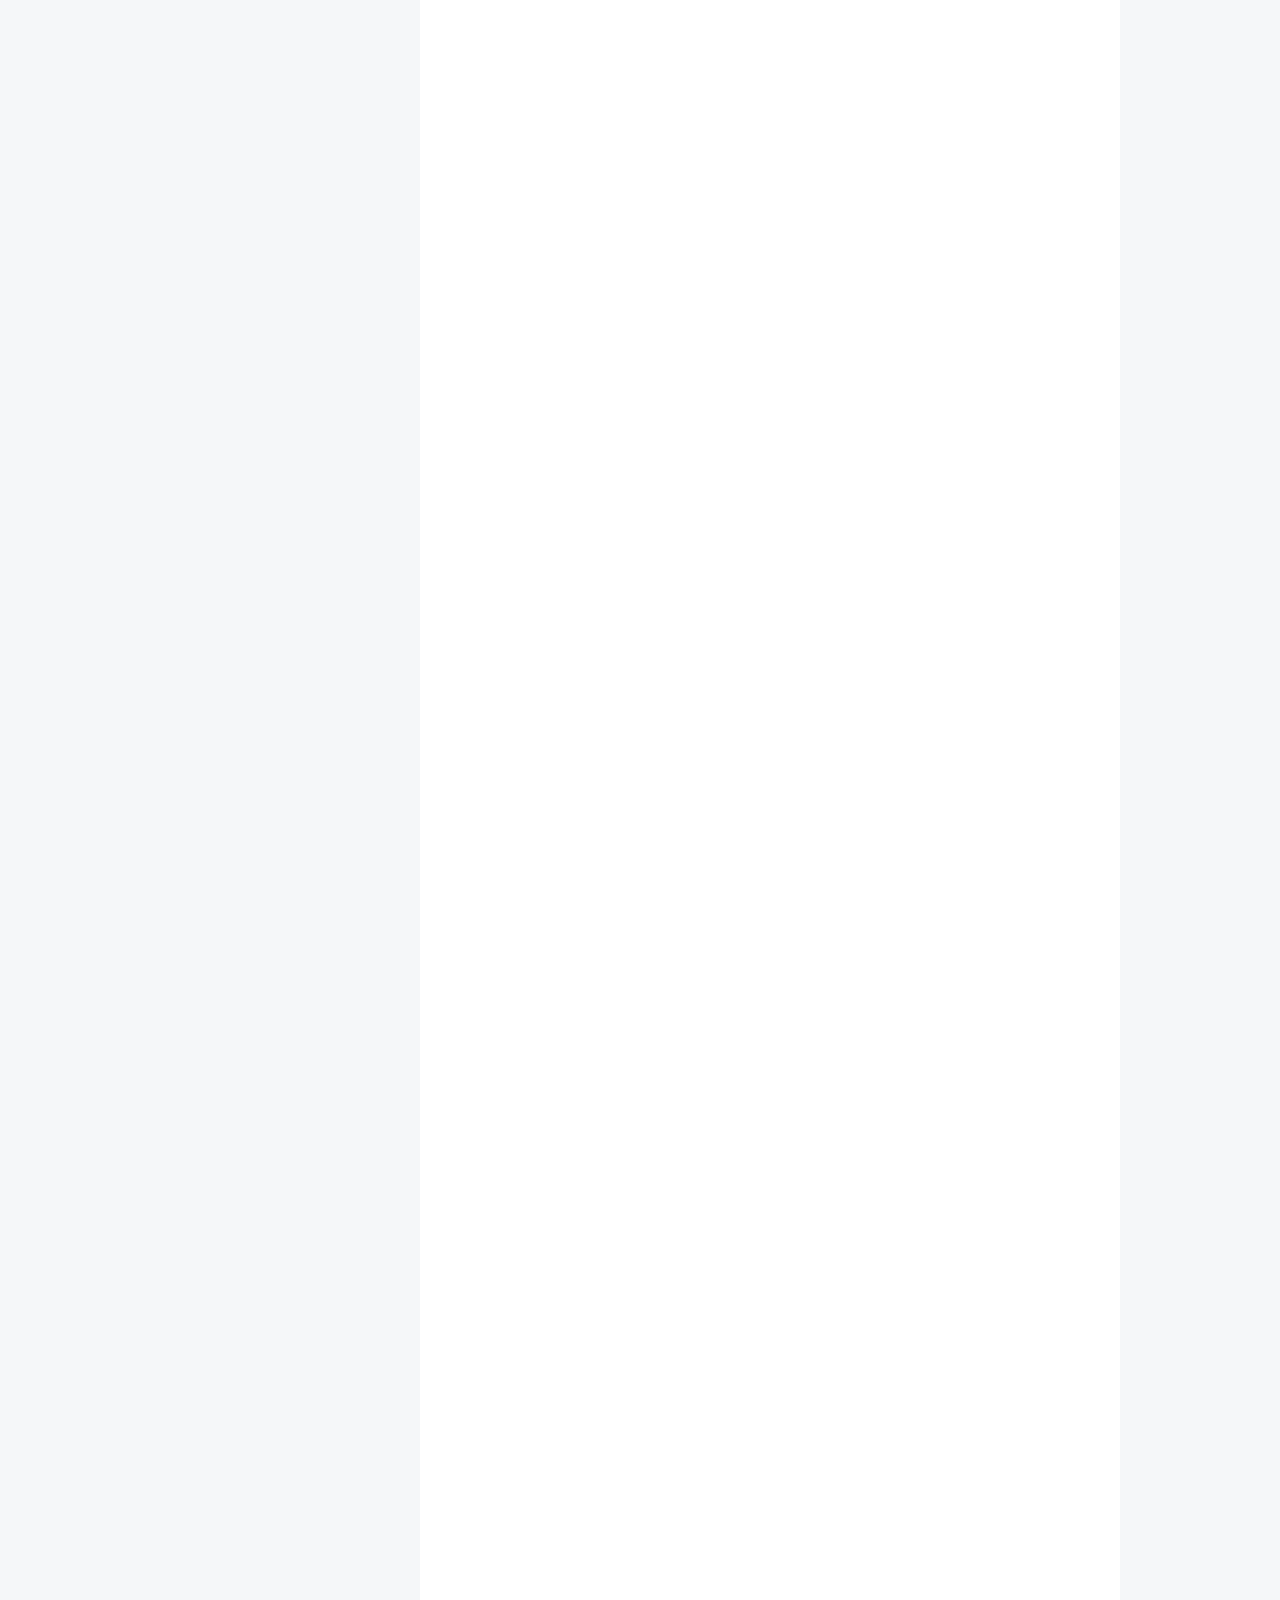
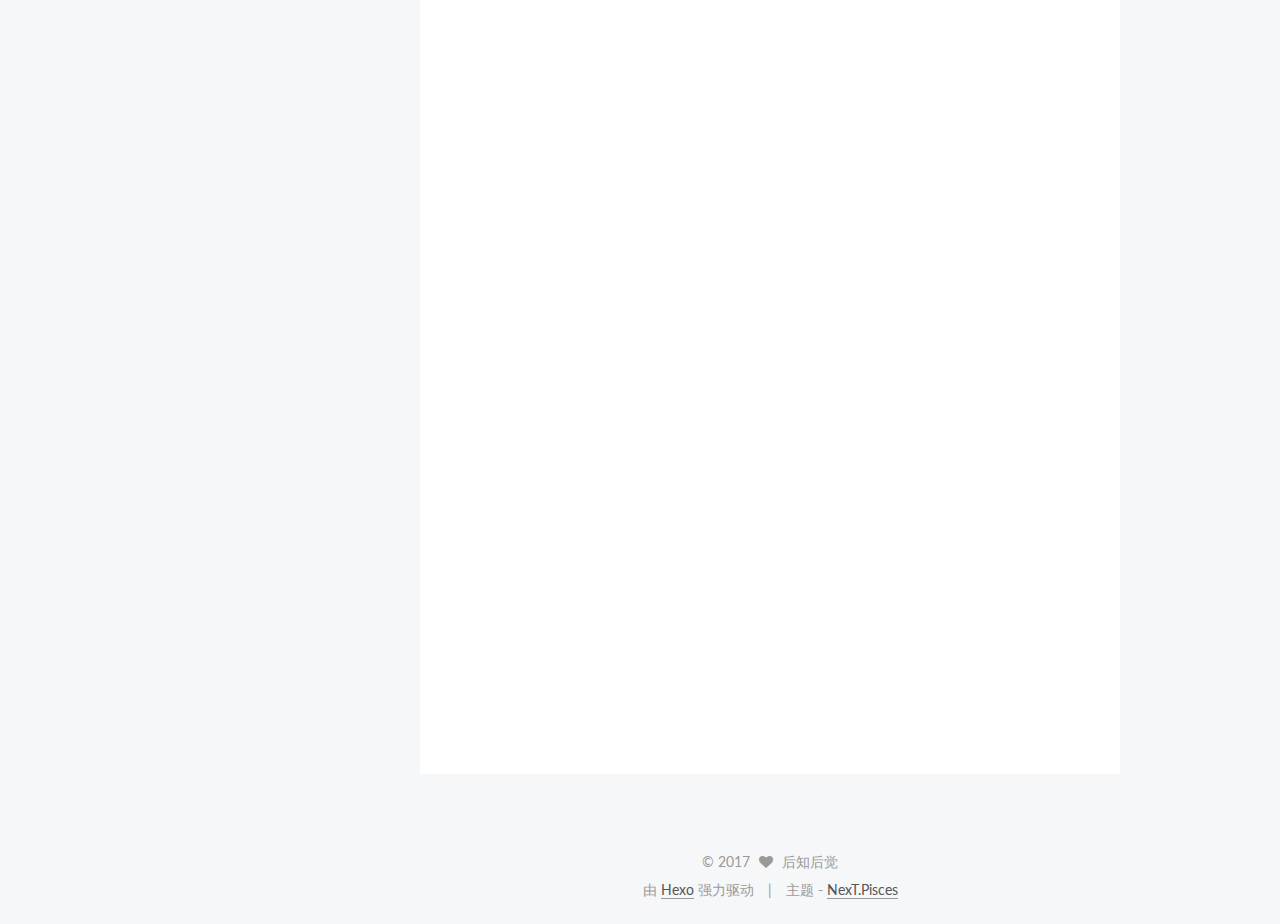
==== commit fc00fd2b: "Site updated: 2017-07-30 19:40:32" ====
--- a/index.html
+++ b/index.html
@@ -375,7 +375,7 @@
 </ol>
 <p>递归到最底部时，数列的大小是零或一，也就是已经排序好了。这个算法一定会结束，因为在每次的迭代（iteration）中，它至少会把一个元素摆到它最后的位置去。 </p>
 <p>示例：</p>
-<figure class="highlight php"><table><tr><td class="gutter"><pre><div class="line">1</div><div class="line">2</div><div class="line">3</div><div class="line">4</div><div class="line">5</div><div class="line">6</div><div class="line">7</div><div class="line">8</div><div class="line">9</div><div class="line">10</div><div class="line">11</div><div class="line">12</div><div class="line">13</div><div class="line">14</div><div class="line">15</div><div class="line">16</div><div class="line">17</div><div class="line">18</div><div class="line">19</div><div class="line">20</div><div class="line">21</div><div class="line">22</div><div class="line">23</div><div class="line">24</div><div class="line">25</div><div class="line">26</div><div class="line">27</div><div class="line">28</div><div class="line">29</div><div class="line">30</div><div class="line">31</div><div class="line">32</div><div class="line">33</div><div class="line">34</div></pre></td><td class="code"><pre><div class="line"><span class="meta">&lt;?php</span></div><div class="line"><span class="comment">#Quick Sort</span></div><div class="line"></div><div class="line">$data = <span class="keyword">array</span>(<span class="number">44</span>,<span class="number">23</span>,<span class="number">8</span>,<span class="number">99</span>,<span class="number">5</span>,<span class="number">1</span>,<span class="number">7</span>,<span class="number">9</span>,<span class="number">6</span>,<span class="number">11</span>,<span class="number">37</span>,<span class="number">88</span>,<span class="number">15</span>);</div><div class="line"></div><div class="line"><span class="function"><span class="keyword">function</span> <span class="title">quick_sort</span><span class="params">($arr)</span> </span>&#123;</div><div class="line"></div><div class="line">	$len = count($arr);</div><div class="line"></div><div class="line">	<span class="keyword">if</span> ($len &lt;= <span class="number">1</span>)&#123;</div><div class="line">		<span class="keyword">return</span> $arr;</div><div class="line">	&#125;</div><div class="line"></div><div class="line">	$left = $right = <span class="keyword">array</span>();</div><div class="line"></div><div class="line">	$mid_value = $arr[<span class="number">0</span>];</div><div class="line"></div><div class="line">	<span class="keyword">for</span> ($i = <span class="number">1</span>; $i &lt; $len; $i++)&#123;</div><div class="line"></div><div class="line">		<span class="keyword">if</span> ($arr[$i] &lt; $mid_value)&#123;</div><div class="line"></div><div class="line">			$left[] = $arr[$i];</div><div class="line"></div><div class="line">		&#125;<span class="keyword">else</span>&#123;</div><div class="line"></div><div class="line">			$right[] = $arr[$i];</div><div class="line">		&#125;</div><div class="line"></div><div class="line">	&#125;</div><div class="line">		</div><div class="line">	<span class="keyword">return</span> array_merge(quick_sort($left), (<span class="keyword">array</span>)$mid_value, quick_sort($right));</div><div class="line">&#125;</div><div class="line"></div><div class="line"><span class="meta">?&gt;</span></div></pre></td></tr></table></figure>
+<figure class="highlight php"><table><tr><td class="gutter"><pre><div class="line">1</div><div class="line">2</div><div class="line">3</div><div class="line">4</div><div class="line">5</div><div class="line">6</div><div class="line">7</div><div class="line">8</div><div class="line">9</div><div class="line">10</div><div class="line">11</div><div class="line">12</div><div class="line">13</div><div class="line">14</div><div class="line">15</div><div class="line">16</div><div class="line">17</div><div class="line">18</div><div class="line">19</div><div class="line">20</div></pre></td><td class="code"><pre><div class="line"><span class="meta">&lt;?php</span></div><div class="line"><span class="comment">#Quick Sort</span></div><div class="line">$data = <span class="keyword">array</span>(<span class="number">44</span>,<span class="number">23</span>,<span class="number">8</span>,<span class="number">99</span>,<span class="number">5</span>,<span class="number">1</span>,<span class="number">7</span>,<span class="number">9</span>,<span class="number">6</span>,<span class="number">11</span>,<span class="number">37</span>,<span class="number">88</span>,<span class="number">15</span>);</div><div class="line"><span class="function"><span class="keyword">function</span> <span class="title">quick_sort</span><span class="params">($arr)</span> </span>&#123;</div><div class="line">    $len = count($arr);</div><div class="line">    <span class="keyword">if</span> ($len &lt;= <span class="number">1</span>)&#123;</div><div class="line">        <span class="keyword">return</span> $arr;</div><div class="line">    &#125;</div><div class="line">    $left = $right = <span class="keyword">array</span>();</div><div class="line">    $mid_value = $arr[<span class="number">0</span>];</div><div class="line">    <span class="keyword">for</span> ($i = <span class="number">1</span>; $i &lt; $len; $i++)&#123;</div><div class="line">        <span class="keyword">if</span> ($arr[$i] &lt; $mid_value)&#123;</div><div class="line">            $left[] = $arr[$i];</div><div class="line">        &#125;<span class="keyword">else</span>&#123;</div><div class="line">            $right[] = $arr[$i];</div><div class="line">        &#125;</div><div class="line">    &#125;</div><div class="line">    <span class="keyword">return</span> array_merge(quick_sort($left), (<span class="keyword">array</span>)$mid_value, quick_sort($right));</div><div class="line">&#125;</div><div class="line"><span class="meta">?&gt;</span></div></pre></td></tr></table></figure>
 
           
         
@@ -519,7 +519,7 @@
 <li>持续每次对越来越少的元素重复上面的步骤，直到没有任何一对数字需要比较。</li>
 </ol>
 <p>示例：</p>
-<figure class="highlight php"><table><tr><td class="gutter"><pre><div class="line">1</div><div class="line">2</div><div class="line">3</div><div class="line">4</div><div class="line">5</div><div class="line">6</div><div class="line">7</div><div class="line">8</div><div class="line">9</div><div class="line">10</div><div class="line">11</div><div class="line">12</div><div class="line">13</div><div class="line">14</div><div class="line">15</div><div class="line">16</div><div class="line">17</div><div class="line">18</div><div class="line">19</div><div class="line">20</div><div class="line">21</div><div class="line">22</div><div class="line">23</div><div class="line">24</div><div class="line">25</div><div class="line">26</div></pre></td><td class="code"><pre><div class="line"><span class="meta">&lt;?php</span></div><div class="line"></div><div class="line"><span class="comment">#Bubble Sort</span></div><div class="line"></div><div class="line">$data = <span class="keyword">array</span>(<span class="number">44</span>,<span class="number">23</span>,<span class="number">8</span>,<span class="number">99</span>,<span class="number">5</span>,<span class="number">1</span>,<span class="number">7</span>,<span class="number">9</span>,<span class="number">6</span>,<span class="number">11</span>,<span class="number">37</span>,<span class="number">88</span>,<span class="number">15</span>);</div><div class="line"></div><div class="line">$len = count($data);</div><div class="line"></div><div class="line"><span class="keyword">for</span> ($i=<span class="number">0</span>; $i &lt; $len<span class="number">-1</span>; $i++) &#123; </div><div class="line"></div><div class="line">	<span class="keyword">for</span> ($j=$len<span class="number">-1</span>; $j&gt;$i; $j--) &#123; </div><div class="line">	</div><div class="line">		<span class="keyword">if</span>($data[$j] &lt; $data[$j<span class="number">-1</span>])&#123;</div><div class="line"></div><div class="line">			$tmp = $data[$j<span class="number">-1</span>];</div><div class="line"></div><div class="line">			$data[$j<span class="number">-1</span>] = $data[$j];</div><div class="line"></div><div class="line">			$data[$j] = $tmp;</div><div class="line"></div><div class="line">		&#125;</div><div class="line"></div><div class="line">	&#125;</div><div class="line">&#125;</div><div class="line"></div><div class="line"><span class="meta">?&gt;</span></div></pre></td></tr></table></figure>
+<figure class="highlight php"><table><tr><td class="gutter"><pre><div class="line">1</div><div class="line">2</div><div class="line">3</div><div class="line">4</div><div class="line">5</div><div class="line">6</div><div class="line">7</div><div class="line">8</div><div class="line">9</div><div class="line">10</div><div class="line">11</div><div class="line">12</div><div class="line">13</div><div class="line">14</div></pre></td><td class="code"><pre><div class="line"><span class="meta">&lt;?php</span></div><div class="line"><span class="comment">#Bubble Sort</span></div><div class="line">$data = <span class="keyword">array</span>(<span class="number">44</span>,<span class="number">23</span>,<span class="number">8</span>,<span class="number">99</span>,<span class="number">5</span>,<span class="number">1</span>,<span class="number">7</span>,<span class="number">9</span>,<span class="number">6</span>,<span class="number">11</span>,<span class="number">37</span>,<span class="number">88</span>,<span class="number">15</span>);</div><div class="line">$len = count($data);</div><div class="line"><span class="keyword">for</span> ($i=<span class="number">0</span>; $i &lt; $len<span class="number">-1</span>; $i++) &#123; </div><div class="line">    <span class="keyword">for</span> ($j=$len<span class="number">-1</span>; $j&gt;$i; $j--) &#123; </div><div class="line">        <span class="keyword">if</span>($data[$j] &lt; $data[$j<span class="number">-1</span>])&#123;</div><div class="line">            $tmp = $data[$j<span class="number">-1</span>];</div><div class="line">            $data[$j<span class="number">-1</span>] = $data[$j];</div><div class="line">            $data[$j] = $tmp;</div><div class="line">        &#125;</div><div class="line">    &#125;</div><div class="line">&#125;</div><div class="line"><span class="meta">?&gt;</span></div></pre></td></tr></table></figure>
 
           
         
--- a/css/main.css
+++ b/css/main.css
@@ -1678,7 +1678,7 @@
   width: 4px;
   height: 4px;
   border-radius: 50%;
-  background: #ffffbe;
+  background: #691867;
 }
 .links-of-blogroll {
   font-size: 13px;
